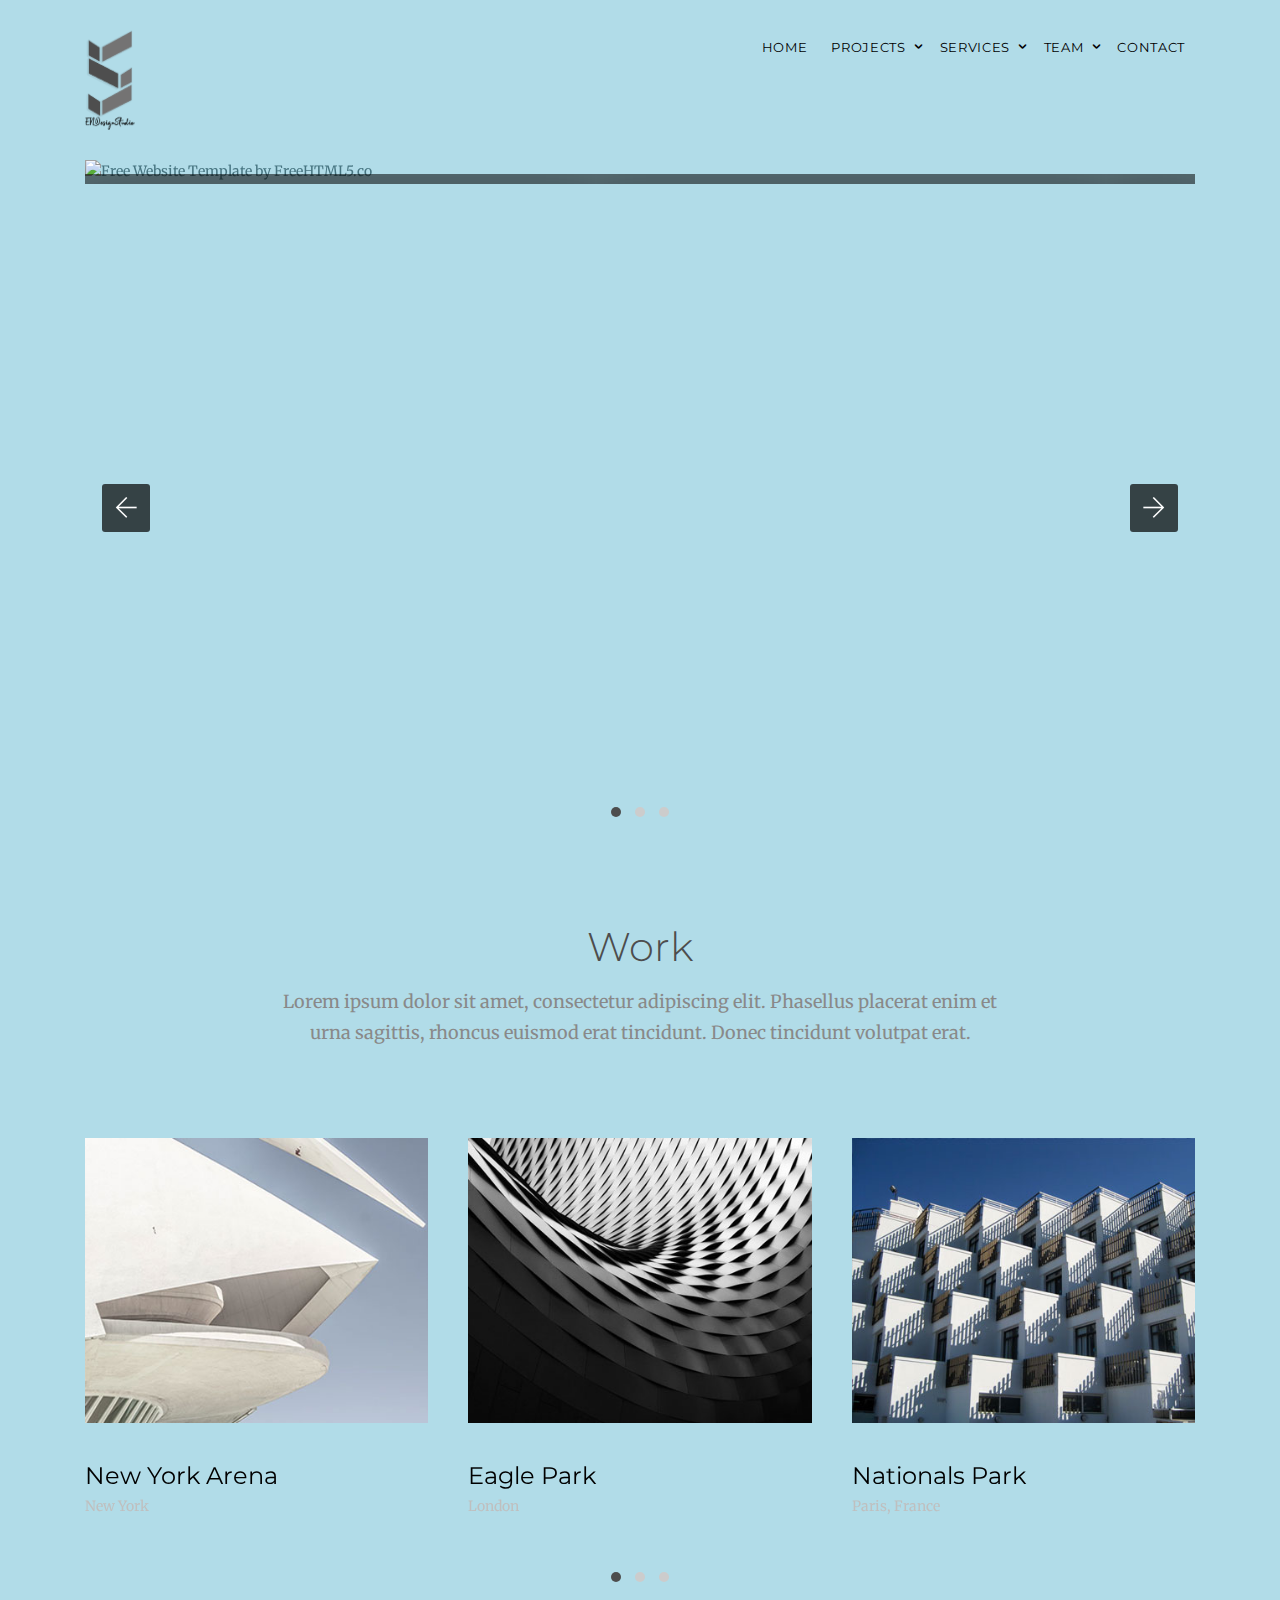
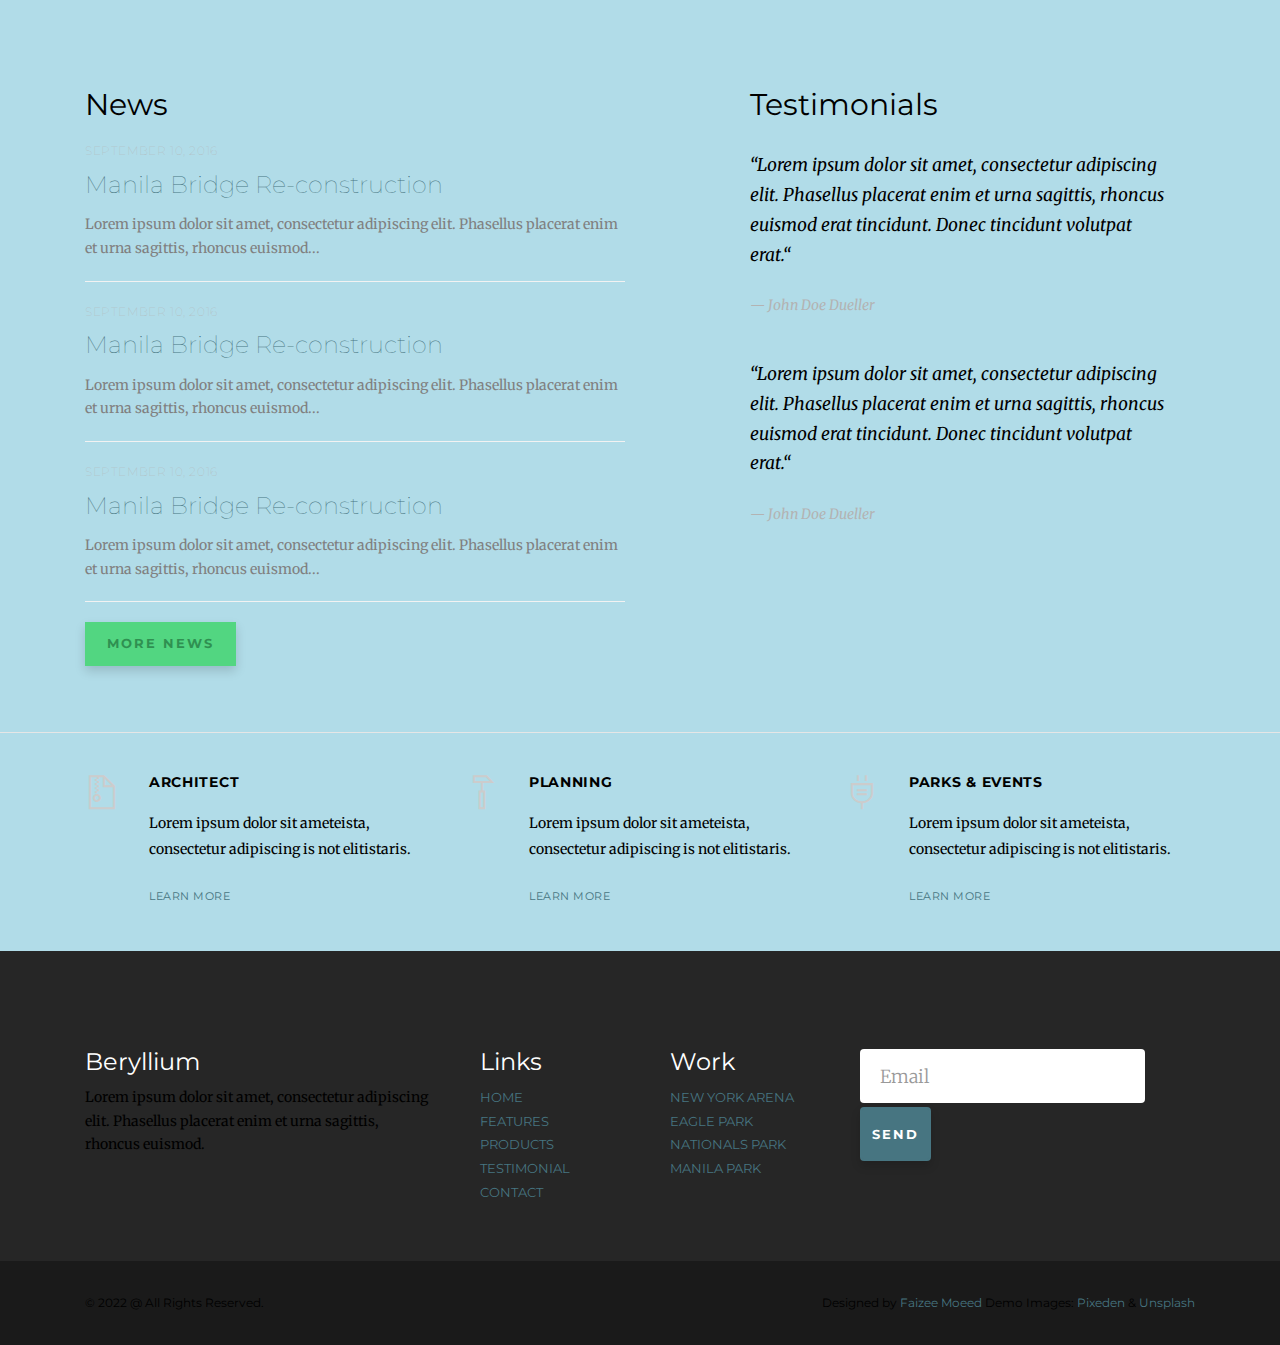
==== index.html @ 20694e5f "Update" ====
<!DOCTYPE HTML>
<!--
	Aesthetic by freehtml5.co
	Twitter: http://twitter.com/fh5co
	URL: http://freehtml5.co
-->
<html>
	<head>
	<meta charset="utf-8">
	<meta http-equiv="X-UA-Compatible" content="IE=edge">
	<title>ENDESIGNSTUDIO || Pvt Ltd</title>
	<meta name="viewport" content="width=device-width, initial-scale=1">
	<meta name="description" content="Free HTML5 Website Template by FreeHTML5.co" />
	<meta name="keywords" content="free website templates, free html5, free template, free bootstrap, free website template, html5, css3, mobile first, responsive" />
	<meta name="author" content="FreeHTML5.co" />

  	<!-- Facebook and Twitter integration -->
	<meta property="og:title" content=""/>
	<meta property="og:image" content=""/>
	<meta property="og:url" content=""/>
	<meta property="og:site_name" content=""/>
	<meta property="og:description" content=""/>
	<meta name="twitter:title" content="" />
	<meta name="twitter:image" content="" />
	<meta name="twitter:url" content="" />
	<meta name="twitter:card" content="" />

	<link href="https://fonts.googleapis.com/css?family=Merriweather:300,400|Montserrat:400,700" rel="stylesheet">
	
	<!-- Animate.css -->
	<link rel="stylesheet" href="css/animate.css">
	<!-- Icomoon Icon Fonts-->
	<link rel="stylesheet" href="css/icomoon.css">
	<!-- Themify Icons-->
	<link rel="stylesheet" href="css/themify-icons.css">
	<!-- Bootstrap  -->
	<link rel="stylesheet" href="css/bootstrap.css">

	<!-- Owl Carousel  -->
	<link rel="stylesheet" href="css/owl.carousel.min.css">
	<link rel="stylesheet" href="css/owl.theme.default.min.css">

	<!-- Theme style  -->
	<link rel="stylesheet" href="css/style.css">

	<!-- Modernizr JS -->
	<script src="js/modernizr-2.6.2.min.js"></script>
	<!-- FOR IE9 below -->
	<!--[if lt IE 9]>
	<script src="js/respond.min.js"></script>
	<![endif]-->

	</head>
	<body>
		
	<div class="gtco-loader"></div>
	
	<div id="page">

		<nav class="gtco-nav" role="navigation">
			<div class="gtco-container">
				
				<div class="row">
					<div class="col-sm-2 col-xs-12">
						<div id="gtco-logo">
					     <a href="index.html">
							<img src="./images/logo.png" width="50px" height="100px"></div>
							
					</div>
					
					
					<div class="col-xs-10 text-right menu-1">
						
						
						
						<ul>
							
							<li class="active"><a href="index.html">HOME</a></li>
							<li class="has-dropdown">
								<a href="services.html">PROJECTS</a>
								<ul class="dropdown">
									<li><a href="#"> RESIDENTIAL</a></li>
									<li><a href="#">COMMERCIAL</a></li>
									<li><a href="#"> INTERIOR DESIGN</a></li>
									<li><a href="#">LANDSCAPE DESIGN</a></li>
									<li><a href="#"> FACADE DESIGN</a></li>
									<li><a href="#">URBAN DESIGN</a></li>
									<li><a href="#">INDUSTRIAL </a></li>
									<li><a href="#">HOSPITAL </a></li>
								</ul>
							</li>
							<li class="has-dropdown">
								<a href="services.html">SERVICES</a>
								<ul class="dropdown">
									<li><a href="#">ABOUT US</a></li>
									<li><a href="#">eCommerce</a></li>
									<li><a href="#">Branding</a></li>
									<li><a href="#">API</a></li>
								</ul>
							</li>
							<li class="has-dropdown">
								<a href="#">TEAM</a>
								<ul class="dropdown">
									<li><a href="#">HTML5</a></li>
									<li><a href="#">CSS3</a></li>
									<li><a href="#">Sass</a></li>
									<li><a href="#">jQuery</a></li>
								</ul>
							</li>
							<li><a href="contact.html">CONTACT</a></li>
						</ul>

					</div>
				</div>
				
			</div>
		</nav>

		<div class="gtco-container">
			<div class="row">
				<div class="col-md-12">
					<div class="owl-carousel owl-carousel-fullwidth">
						<div class="item">
							<a href="#">
								<img src="images/slider_1.jpg" alt="Free Website Template by FreeHTML5.co">
								<div class="slider-copy">
									<h2>Architecture #1</h2>
								</div>
							</a>
						</div>
						<div class="item">
							<a href="#">
								<img src="images/slider_2.jpg" alt="Free Website Template by FreeHTML5.co">
								<div class="slider-copy">
									<h2>Architecture #1</h2>
								</div>
							</a>
						</div>
						<div class="item">
							<a href="#">
								<img src="images/slider_3.jpg" alt="Free Website Template by FreeHTML5.co">
								<div class="slider-copy">
									<h2>Architecture #1</h2>
								</div>
							</a>
						</div>
					</div>
				</div>
			</div>
		</div>

		<div class="gtco-section">
			<div class="gtco-container">
				<div class="row">
					<div class="col-md-8 col-md-offset-2 gtco-heading text-center">
						<h2>Work</h2>
						<p>Lorem ipsum dolor sit amet, consectetur adipiscing elit. Phasellus placerat enim et urna sagittis, rhoncus euismod erat tincidunt. Donec tincidunt volutpat erat.</p>
					</div>
				</div>
				<div class="row">

					<div class="col-md-12">
						<div class="owl-carousel owl-carousel-carousel">
							<div class="item">
								<div class="gtco-item">
									<a href="#"><img src="images/img_1.jpg" alt="" class="img-responsive"></a>
									<h2><a href="#">New York Arena</h2></a>
									<p class="role">New York</p>
								</div>
							</div>
							<div class="item">
								<div class="gtco-item">
									<a href="#"><img src="images/img_2.jpg" alt="" class="img-responsive"></a>
									<h2><a href="#">Eagle Park</h2></a>
									<p class="role">London</p>
								</div>
							</div>
							<div class="item">
								<div class="gtco-item">
									<a href="#"><img src="images/img_3.jpg" alt="" class="img-responsive"></a>
									<h2><a href="#">Nationals Park</h2></a>
									<p class="role">Paris, France</p>
								</div>
							</div>

							<div class="item">
								<div class="gtco-item">
									<a href="#"><img src="images/img_1.jpg" alt="" class="img-responsive"></a>
									<h2><a href="#">New York Arena</h2></a>
									<p class="role">New York</p>
								</div>
							</div>
							<div class="item">
								<div class="gtco-item">
									<a href="#"><img src="images/img_2.jpg" alt="" class="img-responsive"></a>
									<h2><a href="#">Eagle Park</h2></a>
									<p class="role">London</p>
								</div>
							</div>
							<div class="item">
								<div class="gtco-item">
									<a href="#"><img src="images/img_3.jpg" alt="" class="img-responsive"></a>
									<h2><a href="#">Nationals Park</h2></a>
									<p class="role">Paris, France</p>
								</div>
							</div>

							<div class="item">
								<div class="gtco-item">
									<a href="#"><img src="images/img_1.jpg" alt="" class="img-responsive"></a>
									<h2><a href="#">New York Arena</h2></a>
									<p class="role">New York</p>
								</div>
							</div>
							<div class="item">
								<div class="gtco-item">
									<a href="#"><img src="images/img_2.jpg" alt="" class="img-responsive"></a>
									<h2><a href="#">Eagle Park</h2></a>
									<p class="role">London</p>
								</div>
							</div>
							<div class="item">
								<div class="gtco-item">
									<a href="#"><img src="images/img_3.jpg" alt="" class="img-responsive"></a>
									<h2><a href="#">Nationals Park</h2></a>
									<p class="role">Paris, France</p>
								</div>
							</div>
						</div>
					</div>
					
				</div>
			</div>
		</div>
		<!-- END Work -->

		<div class="gtco-section">
			<div class="gtco-container">
				<div class="row">
					<div class="col-md-6 gtco-news">
						<h2>News</h2>	
						<ul>
							<li>
								<a href="#">
									<span class="post-date">September 10, 2016</span>
									<h3>Manila Bridge Re-construction</h3>
									<p>Lorem ipsum dolor sit amet, consectetur adipiscing elit. Phasellus placerat enim et urna sagittis, rhoncus euismod...</p>
								</a>
							</li>

							<li>
								<a href="#">
									<span class="post-date">September 10, 2016</span>
									<h3>Manila Bridge Re-construction</h3>
									<p>Lorem ipsum dolor sit amet, consectetur adipiscing elit. Phasellus placerat enim et urna sagittis, rhoncus euismod...</p>
								</a>
							</li>

							<li>
								<a href="#">
									<span class="post-date">September 10, 2016</span>
									<h3>Manila Bridge Re-construction</h3>
									<p>Lorem ipsum dolor sit amet, consectetur adipiscing elit. Phasellus placerat enim et urna sagittis, rhoncus euismod...</p>
								</a>
							</li>
						</ul>
						<p><a href="#" class="btn btn-sm btn-special">More News</a></p>
					</div>
					<!-- END News -->
					<div class="col-md-5 col-md-push-1 gtco-testimonials">
						<h2>Testimonials</h2>
						<blockquote>
							<p>&ldquo;Lorem ipsum dolor sit amet, consectetur adipiscing elit. Phasellus placerat enim et urna sagittis, rhoncus euismod erat tincidunt. Donec tincidunt volutpat erat.&ldquo;</p>
							<p class="author"><cite>&mdash; John Doe Dueller</cite></p>
						</blockquote>
						<blockquote>
							<p>&ldquo;Lorem ipsum dolor sit amet, consectetur adipiscing elit. Phasellus placerat enim et urna sagittis, rhoncus euismod erat tincidunt. Donec tincidunt volutpat erat.&ldquo;</p>
							<p class="author"><cite>&mdash; John Doe Dueller</cite></p>
						</blockquote>
					</div>
				</div>
			</div>
		</div>
		<!-- END  -->

		<div class="gtco-section gto-features">
			<div class="gtco-container">
				<div class="row">
					<div class="col-md-4">
						<div class="feature-left">
							<i class="ti-zip icon"></i>
							<div class="copy">
								<h3>Architect</h3>
								<p>Lorem ipsum dolor sit ameteista, consectetur adipiscing is not elitistaris.</p>
								<p><a href="#" class="gtco-more">Learn more</a></p>
							</div>
						</div>
					</div>
					<div class="col-md-4">
						<div class="feature-left">
							<i class="ti-hummer icon"></i>
							<div class="copy">
								<h3>Planning</h3>
								<p>Lorem ipsum dolor sit ameteista, consectetur adipiscing is not elitistaris.</p>
								<p><a href="#" class="gtco-more">Learn more</a></p>
							</div>
						</div>
					</div>
					<div class="col-md-4">
						<div class="feature-left">
							<i class="ti-plug icon"></i>
							<div class="copy">
								<h3>Parks &amp; Events</h3>
								<p>Lorem ipsum dolor sit ameteista, consectetur adipiscing is not elitistaris.</p>
								<p><a href="#" class="gtco-more">Learn more</a></p>
							</div>
						</div>
					</div>
				</div>
			</div>
		</div>

		<footer id="gtco-footer" class="gtco-section" role="contentinfo">
			<div class="gtco-container">
				<div class="row row-pb-md">
					<div class="col-md-4 gtco-widget gtco-footer-paragraph">
						<h3>Beryllium</h3>
						<p>Lorem ipsum dolor sit amet, consectetur adipiscing elit. Phasellus placerat enim et urna sagittis, rhoncus euismod.</p>
					</div>
					<div class="col-md-4">
						<div class="row">
							<div class="col-md-6 gtco-footer-link">
								<h3>Links</h3>
								<ul class="gtco-list-link">
									<li><a href="#">Home</a></li>
									<li><a href="#">Features</a></li>
									<li><a href="#">Products</a></li>
									<li><a href="#">Testimonial</a></li>
									<li><a href="#">Contact</a></li>
								</ul>
							</div>
							<div class="col-md-6 gtco-footer-link">
								<h3>Work</h3>
								<ul class="gtco-list-link">
									<li><a href="#">New York Arena</a></li>
									<li><a href="#">Eagle Park</a></li>
									<li><a href="#">Nationals Park</a></li>
									<li><a href="#">Manila Park</a></li>
								</ul>
							</div>
						</div>
					</div>
					<div class="col-md-4 gtco-footer-subscribe">
						<form class="form-inline">
						  <div class="form-group">
						    <label class="sr-only" for="exampleInputEmail3">Email address</label>
						    <input type="email" class="form-control" id="" placeholder="Email">
						  </div>
						  <button type="submit" class="btn btn-primary">Send</button>
						</form>
					</div>
				</div>
			</div>
			<div class="gtco-copyright">
				<div class="gtco-container">
					<div class="row">
						<div class="col-md-6 text-left">
							<p><small>&copy; 2022 @ All Rights Reserved. </small></p>
						</div>
						<div class="col-md-6 text-right">
							<p><small>Designed by <a href="http://freehtml5.co/" target="_blank">Faizee Moeed</a> Demo Images: <a href="http://pixeden.com/" target="_blank">Pixeden</a> &amp; <a href="http://unsplash.com" target="_blank">Unsplash</a></small> </p>
						</div>
					</div>
				</div>
			</div>
		</footer>
		<!-- END footer -->

	</div>

	<div class="gototop js-top">
		<a href="#" class="js-gotop"><i class="icon-arrow-up"></i></a>
	</div>
	
	<!-- jQuery -->
	<script src="js/jquery.min.js"></script>
	<!-- jQuery Easing -->
	<script src="js/jquery.easing.1.3.js"></script>
	<!-- Bootstrap -->
	<script src="js/bootstrap.min.js"></script>
	<!-- Waypoints -->
	<script src="js/jquery.waypoints.min.js"></script>
	<!-- Carousel -->
	<script src="js/owl.carousel.min.js"></script>

	<!-- Main -->
	<script src="js/main.js"></script>

	</body>
</html>
---- css/icomoon.css ----
@font-face {
  font-family: 'icomoon';
  src:  url('../fonts/icomoon/icomoon.eot?6iuir');
  src:  url('../fonts/icomoon/icomoon.eot?6iuir#iefix') format('embedded-opentype'),
    url('../fonts/icomoon/icomoon.ttf?6iuir') format('truetype'),
    url('../fonts/icomoon/icomoon.woff?6iuir') format('woff'),
    url('../fonts/icomoon/icomoon.svg?6iuir#icomoon') format('svg');
  font-weight: normal;
  font-style: normal;
}

[class^="icon-"], [class*=" icon-"] {
  /* use !important to prevent issues with browser extensions that change fonts */
  font-family: 'icomoon' !important;
  speak: none;
  font-style: normal;
  font-weight: normal;
  font-variant: normal;
  text-transform: none;
  line-height: 1;

  /* Better Font Rendering =========== */
  -webkit-font-smoothing: antialiased;
  -moz-osx-font-smoothing: grayscale;
}

.icon-eye:before {
  content: "\e000";
}
.icon-paper-clip:before {
  content: "\e001";
}
.icon-mail:before {
  content: "\e002";
}
.icon-toggle:before {
  content: "\e003";
}
.icon-layout:before {
  content: "\e004";
}
.icon-link:before {
  content: "\e005";
}
.icon-bell:before {
  content: "\e006";
}
.icon-lock:before {
  content: "\e007";
}
.icon-unlock:before {
  content: "\e008";
}
.icon-ribbon:before {
  content: "\e009";
}
.icon-image:before {
  content: "\e010";
}
.icon-signal:before {
  content: "\e011";
}
.icon-target:before {
  content: "\e012";
}
.icon-clipboard:before {
  content: "\e013";
}
.icon-clock:before {
  content: "\e014";
}
.icon-watch:before {
  content: "\e015";
}
.icon-air-play:before {
  content: "\e016";
}
.icon-camera:before {
  content: "\e017";
}
.icon-video:before {
  content: "\e018";
}
.icon-disc:before {
  content: "\e019";
}
.icon-printer:before {
  content: "\e020";
}
.icon-monitor:before {
  content: "\e021";
}
.icon-server:before {
  content: "\e022";
}
.icon-cog:before {
  content: "\e023";
}
.icon-heart:before {
  content: "\e024";
}
.icon-paragraph:before {
  content: "\e025";
}
.icon-align-justify:before {
  content: "\e026";
}
.icon-align-left:before {
  content: "\e027";
}
.icon-align-center:before {
  content: "\e028";
}
.icon-align-right:before {
  content: "\e029";
}
.icon-book:before {
  content: "\e030";
}
.icon-layers:before {
  content: "\e031";
}
.icon-stack:before {
  content: "\e032";
}
.icon-stack-2:before {
  content: "\e033";
}
.icon-paper:before {
  content: "\e034";
}
.icon-paper-stack:before {
  content: "\e035";
}
.icon-search:before {
  content: "\e036";
}
.icon-zoom-in:before {
  content: "\e037";
}
.icon-zoom-out:before {
  content: "\e038";
}
.icon-reply:before {
  content: "\e039";
}
.icon-circle-plus:before {
  content: "\e040";
}
.icon-circle-minus:before {
  content: "\e041";
}
.icon-circle-check:before {
  content: "\e042";
}
.icon-circle-cross:before {
  content: "\e043";
}
.icon-square-plus:before {
  content: "\e044";
}
.icon-square-minus:before {
  content: "\e045";
}
.icon-square-check:before {
  content: "\e046";
}
.icon-square-cross:before {
  content: "\e047";
}
.icon-microphone:before {
  content: "\e048";
}
.icon-record:before {
  content: "\e049";
}
.icon-skip-back:before {
  content: "\e050";
}
.icon-rewind:before {
  content: "\e051";
}
.icon-play:before {
  content: "\e052";
}
.icon-pause:before {
  content: "\e053";
}
.icon-stop:before {
  content: "\e054";
}
.icon-fast-forward:before {
  content: "\e055";
}
.icon-skip-forward:before {
  content: "\e056";
}
.icon-shuffle:before {
  content: "\e057";
}
.icon-repeat:before {
  content: "\e058";
}
.icon-folder:before {
  content: "\e059";
}
.icon-umbrella:before {
  content: "\e060";
}
.icon-moon:before {
  content: "\e061";
}
.icon-thermometer:before {
  content: "\e062";
}
.icon-drop:before {
  content: "\e063";
}
.icon-sun:before {
  content: "\e064";
}
.icon-cloud:before {
  content: "\e065";
}
.icon-cloud-upload:before {
  content: "\e066";
}
.icon-cloud-download:before {
  content: "\e067";
}
.icon-upload:before {
  content: "\e068";
}
.icon-download:before {
  content: "\e069";
}
.icon-location:before {
  content: "\e070";
}
.icon-location-2:before {
  content: "\e071";
}
.icon-map:before {
  content: "\e072";
}
.icon-battery:before {
  content: "\e073";
}
.icon-head:before {
  content: "\e074";
}
.icon-briefcase:before {
  content: "\e075";
}
.icon-speech-bubble:before {
  content: "\e076";
}
.icon-anchor:before {
  content: "\e077";
}
.icon-globe:before {
  content: "\e078";
}
.icon-box:before {
  content: "\e079";
}
.icon-reload:before {
  content: "\e080";
}
.icon-share:before {
  content: "\e081";
}
.icon-marquee:before {
  content: "\e082";
}
.icon-marquee-plus:before {
  content: "\e083";
}
.icon-marquee-minus:before {
  content: "\e084";
}
.icon-tag:before {
  content: "\e085";
}
.icon-power:before {
  content: "\e086";
}
.icon-command:before {
  content: "\e087";
}
.icon-alt:before {
  content: "\e088";
}
.icon-esc:before {
  content: "\e089";
}
.icon-bar-graph:before {
  content: "\e090";
}
.icon-bar-graph-2:before {
  content: "\e091";
}
.icon-pie-graph:before {
  content: "\e092";
}
.icon-star:before {
  content: "\e093";
}
.icon-arrow-left:before {
  content: "\e094";
}
.icon-arrow-right:before {
  content: "\e095";
}
.icon-arrow-up:before {
  content: "\e096";
}
.icon-arrow-down:before {
  content: "\e097";
}
.icon-volume:before {
  content: "\e098";
}
.icon-mute:before {
  content: "\e099";
}
.icon-content-right:before {
  content: "\e100";
}
.icon-content-left:before {
  content: "\e101";
}
.icon-grid:before {
  content: "\e102";
}
.icon-grid-2:before {
  content: "\e103";
}
.icon-columns:before {
  content: "\e104";
}
.icon-loader:before {
  content: "\e105";
}
.icon-bag:before {
  content: "\e106";
}
.icon-ban:before {
  content: "\e107";
}
.icon-flag:before {
  content: "\e108";
}
.icon-trash:before {
  content: "\e109";
}
.icon-expand:before {
  content: "\e110";
}
.icon-contract:before {
  content: "\e111";
}
.icon-maximize:before {
  content: "\e112";
}
.icon-minimize:before {
  content: "\e113";
}
.icon-plus:before {
  content: "\e114";
}
.icon-minus:before {
  content: "\e115";
}
.icon-check:before {
  content: "\e116";
}
.icon-cross:before {
  content: "\e117";
}
.icon-move:before {
  content: "\e118";
}
.icon-delete:before {
  content: "\e119";
}
.icon-menu:before {
  content: "\e120";
}
.icon-archive:before {
  content: "\e121";
}
.icon-inbox:before {
  content: "\e122";
}
.icon-outbox:before {
  content: "\e123";
}
.icon-file:before {
  content: "\e124";
}
.icon-file-add:before {
  content: "\e125";
}
.icon-file-subtract:before {
  content: "\e126";
}
.icon-help:before {
  content: "\e127";
}
.icon-open:before {
  content: "\e128";
}
.icon-ellipsis:before {
  content: "\e129";
}
.icon-add-to-list:before {
  content: "\e900";
}
.icon-classic-computer:before {
  content: "\e901";
}
.icon-controller-fast-backward:before {
  content: "\e902";
}
.icon-creative-commons-attribution:before {
  content: "\e903";
}
.icon-creative-commons-noderivs:before {
  content: "\e904";
}
.icon-creative-commons-noncommercial-eu:before {
  content: "\e905";
}
.icon-creative-commons-noncommercial-us:before {
  content: "\e906";
}
.icon-creative-commons-public-domain:before {
  content: "\e907";
}
.icon-creative-commons-remix:before {
  content: "\e908";
}
.icon-creative-commons-share:before {
  content: "\e909";
}
.icon-creative-commons-sharealike:before {
  content: "\e90a";
}
.icon-creative-commons:before {
  content: "\e90b";
}
.icon-document-landscape:before {
  content: "\e90c";
}
.icon-remove-user:before {
  content: "\e90d";
}
.icon-warning:before {
  content: "\e90e";
}
.icon-arrow-bold-down:before {
  content: "\e90f";
}
.icon-arrow-bold-left:before {
  content: "\e910";
}
.icon-arrow-bold-right:before {
  content: "\e911";
}
.icon-arrow-bold-up:before {
  content: "\e912";
}
.icon-arrow-down2:before {
  content: "\e913";
}
.icon-arrow-left2:before {
  content: "\e914";
}
.icon-arrow-long-down:before {
  content: "\e915";
}
.icon-arrow-long-left:before {
  content: "\e916";
}
.icon-arrow-long-right:before {
  content: "\e917";
}
.icon-arrow-long-up:before {
  content: "\e918";
}
.icon-arrow-right2:before {
  content: "\e919";
}
.icon-arrow-up2:before {
  content: "\e91a";
}
.icon-arrow-with-circle-down:before {
  content: "\e91b";
}
.icon-arrow-with-circle-left:before {
  content: "\e91c";
}
.icon-arrow-with-circle-right:before {
  content: "\e91d";
}
.icon-arrow-with-circle-up:before {
  content: "\e91e";
}
.icon-bookmark:before {
  content: "\e91f";
}
.icon-bookmarks:before {
  content: "\e920";
}
.icon-chevron-down:before {
  content: "\e921";
}
.icon-chevron-left:before {
  content: "\e922";
}
.icon-chevron-right:before {
  content: "\e923";
}
.icon-chevron-small-down:before {
  content: "\e924";
}
.icon-chevron-small-left:before {
  content: "\e925";
}
.icon-chevron-small-right:before {
  content: "\e926";
}
.icon-chevron-small-up:before {
  content: "\e927";
}
.icon-chevron-thin-down:before {
  content: "\e928";
}
.icon-chevron-thin-left:before {
  content: "\e929";
}
.icon-chevron-thin-right:before {
  content: "\e92a";
}
.icon-chevron-thin-up:before {
  content: "\e92b";
}
.icon-chevron-up:before {
  content: "\e92c";
}
.icon-chevron-with-circle-down:before {
  content: "\e92d";
}
.icon-chevron-with-circle-left:before {
  content: "\e92e";
}
.icon-chevron-with-circle-right:before {
  content: "\e92f";
}
.icon-chevron-with-circle-up:before {
  content: "\e930";
}
.icon-cloud2:before {
  content: "\e931";
}
.icon-controller-fast-forward:before {
  content: "\e932";
}
.icon-controller-jump-to-start:before {
  content: "\e933";
}
.icon-controller-next:before {
  content: "\e934";
}
.icon-controller-paus:before {
  content: "\e935";
}
.icon-controller-play:before {
  content: "\e936";
}
.icon-controller-record:before {
  content: "\e937";
}
.icon-controller-stop:before {
  content: "\e938";
}
.icon-controller-volume:before {
  content: "\e939";
}
.icon-dot-single:before {
  content: "\e93a";
}
.icon-dots-three-horizontal:before {
  content: "\e93b";
}
.icon-dots-three-vertical:before {
  content: "\e93c";
}
.icon-dots-two-horizontal:before {
  content: "\e93d";
}
.icon-dots-two-vertical:before {
  content: "\e93e";
}
.icon-download2:before {
  content: "\e93f";
}
.icon-emoji-flirt:before {
  content: "\e940";
}
.icon-flow-branch:before {
  content: "\e941";
}
.icon-flow-cascade:before {
  content: "\e942";
}
.icon-flow-line:before {
  content: "\e943";
}
.icon-flow-parallel:before {
  content: "\e944";
}
.icon-flow-tree:before {
  content: "\e945";
}
.icon-install:before {
  content: "\e946";
}
.icon-layers2:before {
  content: "\e947";
}
.icon-open-book:before {
  content: "\e948";
}
.icon-resize-100:before {
  content: "\e949";
}
.icon-resize-full-screen:before {
  content: "\e94a";
}
.icon-save:before {
  content: "\e94b";
}
.icon-select-arrows:before {
  content: "\e94c";
}
.icon-sound-mute:before {
  content: "\e94d";
}
.icon-sound:before {
  content: "\e94e";
}
.icon-trash2:before {
  content: "\e94f";
}
.icon-triangle-down:before {
  content: "\e950";
}
.icon-triangle-left:before {
  content: "\e951";
}
.icon-triangle-right:before {
  content: "\e952";
}
.icon-triangle-up:before {
  content: "\e953";
}
.icon-uninstall:before {
  content: "\e954";
}
.icon-upload-to-cloud:before {
  content: "\e955";
}
.icon-upload2:before {
  content: "\e956";
}
.icon-add-user:before {
  content: "\e957";
}
.icon-address:before {
  content: "\e958";
}
.icon-adjust:before {
  content: "\e959";
}
.icon-air:before {
  content: "\e95a";
}
.icon-aircraft-landing:before {
  content: "\e95b";
}
.icon-aircraft-take-off:before {
  content: "\e95c";
}
.icon-aircraft:before {
  content: "\e95d";
}
.icon-align-bottom:before {
  content: "\e95e";
}
.icon-align-horizontal-middle:before {
  content: "\e95f";
}
.icon-align-left2:before {
  content: "\e960";
}
.icon-align-right2:before {
  content: "\e961";
}
.icon-align-top:before {
  content: "\e962";
}
.icon-align-vertical-middle:before {
  content: "\e963";
}
.icon-archive2:before {
  content: "\e964";
}
.icon-area-graph:before {
  content: "\e965";
}
.icon-attachment:before {
  content: "\e966";
}
.icon-awareness-ribbon:before {
  content: "\e967";
}
.icon-back-in-time:before {
  content: "\e968";
}
.icon-back:before {
  content: "\e969";
}
.icon-bar-graph2:before {
  content: "\e96a";
}
.icon-battery2:before {
  content: "\e96b";
}
.icon-beamed-note:before {
  content: "\e96c";
}
.icon-bell2:before {
  content: "\e96d";
}
.icon-blackboard:before {
  content: "\e96e";
}
.icon-block:before {
  content: "\e96f";
}
.icon-book2:before {
  content: "\e970";
}
.icon-bowl:before {
  content: "\e971";
}
.icon-box2:before {
  content: "\e972";
}
.icon-briefcase2:before {
  content: "\e973";
}
.icon-browser:before {
  content: "\e974";
}
.icon-brush:before {
  content: "\e975";
}
.icon-bucket:before {
  content: "\e976";
}
.icon-cake:before {
  content: "\e977";
}
.icon-calculator:before {
  content: "\e978";
}
.icon-calendar:before {
  content: "\e979";
}
.icon-camera2:before {
  content: "\e97a";
}
.icon-ccw:before {
  content: "\e97b";
}
.icon-chat:before {
  content: "\e97c";
}
.icon-check2:before {
  content: "\e97d";
}
.icon-circle-with-cross:before {
  content: "\e97e";
}
.icon-circle-with-minus:before {
  content: "\e97f";
}
.icon-circle-with-plus:before {
  content: "\e980";
}
.icon-circle:before {
  content: "\e981";
}
.icon-circular-graph:before {
  content: "\e982";
}
.icon-clapperboard:before {
  content: "\e983";
}
.icon-clipboard2:before {
  content: "\e984";
}
.icon-clock2:before {
  content: "\e985";
}
.icon-code:before {
  content: "\e986";
}
.icon-cog2:before {
  content: "\e987";
}
.icon-colours:before {
  content: "\e988";
}
.icon-compass:before {
  content: "\e989";
}
.icon-copy:before {
  content: "\e98a";
}
.icon-credit-card:before {
  content: "\e98b";
}
.icon-credit:before {
  content: "\e98c";
}
.icon-cross2:before {
  content: "\e98d";
}
.icon-cup:before {
  content: "\e98e";
}
.icon-cw:before {
  content: "\e98f";
}
.icon-cycle:before {
  content: "\e990";
}
.icon-database:before {
  content: "\e991";
}
.icon-dial-pad:before {
  content: "\e992";
}
.icon-direction:before {
  content: "\e993";
}
.icon-document:before {
  content: "\e994";
}
.icon-documents:before {
  content: "\e995";
}
.icon-drink:before {
  content: "\e996";
}
.icon-drive:before {
  content: "\e997";
}
.icon-drop2:before {
  content: "\e998";
}
.icon-edit:before {
  content: "\e999";
}
.icon-email:before {
  content: "\e99a";
}
.icon-emoji-happy:before {
  content: "\e99b";
}
.icon-emoji-neutral:before {
  content: "\e99c";
}
.icon-emoji-sad:before {
  content: "\e99d";
}
.icon-erase:before {
  content: "\e99e";
}
.icon-eraser:before {
  content: "\e99f";
}
.icon-export:before {
  content: "\e9a0";
}
.icon-eye2:before {
  content: "\e9a1";
}
.icon-feather:before {
  content: "\e9a2";
}
.icon-flag2:before {
  content: "\e9a3";
}
.icon-flash:before {
  content: "\e9a4";
}
.icon-flashlight:before {
  content: "\e9a5";
}
.icon-flat-brush:before {
  content: "\e9a6";
}
.icon-folder-images:before {
  content: "\e9a7";
}
.icon-folder-music:before {
  content: "\e9a8";
}
.icon-folder-video:before {
  content: "\e9a9";
}
.icon-folder2:before {
  content: "\e9aa";
}
.icon-forward:before {
  content: "\e9ab";
}
.icon-funnel:before {
  content: "\e9ac";
}
.icon-game-controller:before {
  content: "\e9ad";
}
.icon-gauge:before {
  content: "\e9ae";
}
.icon-globe2:before {
  content: "\e9af";
}
.icon-graduation-cap:before {
  content: "\e9b0";
}
.icon-grid2:before {
  content: "\e9b1";
}
.icon-hair-cross:before {
  content: "\e9b2";
}
.icon-hand:before {
  content: "\e9b3";
}
.icon-heart-outlined:before {
  content: "\e9b4";
}
.icon-heart2:before {
  content: "\e9b5";
}
.icon-help-with-circle:before {
  content: "\e9b6";
}
.icon-help2:before {
  content: "\e9b7";
}
.icon-home:before {
  content: "\e9b8";
}
.icon-hour-glass:before {
  content: "\e9b9";
}
.icon-image-inverted:before {
  content: "\e9ba";
}
.icon-image2:before {
  content: "\e9bb";
}
.icon-images:before {
  content: "\e9bc";
}
.icon-inbox2:before {
  content: "\e9bd";
}
.icon-infinity:before {
  content: "\e9be";
}
.icon-info-with-circle:before {
  content: "\e9bf";
}
.icon-info:before {
  content: "\e9c0";
}
.icon-key:before {
  content: "\e9c1";
}
.icon-keyboard:before {
  content: "\e9c2";
}
.icon-lab-flask:before {
  content: "\e9c3";
}
.icon-landline:before {
  content: "\e9c4";
}
.icon-language:before {
  content: "\e9c5";
}
.icon-laptop:before {
  content: "\e9c6";
}
.icon-leaf:before {
  content: "\e9c7";
}
.icon-level-down:before {
  content: "\e9c8";
}
.icon-level-up:before {
  content: "\e9c9";
}
.icon-lifebuoy:before {
  content: "\e9ca";
}
.icon-light-bulb:before {
  content: "\e9cb";
}
.icon-light-down:before {
  content: "\e9cc";
}
.icon-light-up:before {
  content: "\e9cd";
}
.icon-line-graph:before {
  content: "\e9ce";
}
.icon-link2:before {
  content: "\e9cf";
}
.icon-list:before {
  content: "\e9d0";
}
.icon-location-pin:before {
  content: "\e9d1";
}
.icon-location2:before {
  content: "\e9d2";
}
.icon-lock-open:before {
  content: "\e9d3";
}
.icon-lock2:before {
  content: "\e9d4";
}
.icon-log-out:before {
  content: "\e9d5";
}
.icon-login:before {
  content: "\e9d6";
}
.icon-loop:before {
  content: "\e9d7";
}
.icon-magnet:before {
  content: "\e9d8";
}
.icon-magnifying-glass:before {
  content: "\e9d9";
}
.icon-mail2:before {
  content: "\e9da";
}
.icon-man:before {
  content: "\e9db";
}
.icon-map2:before {
  content: "\e9dc";
}
.icon-mask:before {
  content: "\e9dd";
}
.icon-medal:before {
  content: "\e9de";
}
.icon-megaphone:before {
  content: "\e9df";
}
.icon-menu2:before {
  content: "\e9e0";
}
.icon-message:before {
  content: "\e9e1";
}
.icon-mic:before {
  content: "\e9e2";
}
.icon-minus2:before {
  content: "\e9e3";
}
.icon-mobile:before {
  content: "\e9e4";
}
.icon-modern-mic:before {
  content: "\e9e5";
}
.icon-moon2:before {
  content: "\e9e6";
}
.icon-mouse:before {
  content: "\e9e7";
}
.icon-music:before {
  content: "\e9e8";
}
.icon-network:before {
  content: "\e9e9";
}
.icon-new-message:before {
  content: "\e9ea";
}
.icon-new:before {
  content: "\e9eb";
}
.icon-news:before {
  content: "\e9ec";
}
.icon-note:before {
  content: "\e9ed";
}
.icon-notification:before {
  content: "\e9ee";
}
.icon-old-mobile:before {
  content: "\e9ef";
}
.icon-old-phone:before {
  content: "\e9f0";
}
.icon-palette:before {
  content: "\e9f1";
}
.icon-paper-plane:before {
  content: "\e9f2";
}
.icon-pencil:before {
  content: "\e9f3";
}
.icon-phone:before {
  content: "\e9f4";
}
.icon-pie-chart:before {
  content: "\e9f5";
}
.icon-pin:before {
  content: "\e9f6";
}
.icon-plus2:before {
  content: "\e9f7";
}
.icon-popup:before {
  content: "\e9f8";
}
.icon-power-plug:before {
  content: "\e9f9";
}
.icon-price-ribbon:before {
  content: "\e9fa";
}
.icon-price-tag:before {
  content: "\e9fb";
}
.icon-print:before {
  content: "\e9fc";
}
.icon-progress-empty:before {
  content: "\e9fd";
}
.icon-progress-full:before {
  content: "\e9fe";
}
.icon-progress-one:before {
  content: "\e9ff";
}
.icon-progress-two:before {
  content: "\ea00";
}
.icon-publish:before {
  content: "\ea01";
}
.icon-quote:before {
  content: "\ea02";
}
.icon-radio:before {
  content: "\ea03";
}
.icon-reply-all:before {
  content: "\ea04";
}
.icon-reply2:before {
  content: "\ea05";
}
.icon-retweet:before {
  content: "\ea06";
}
.icon-rocket:before {
  content: "\ea07";
}
.icon-round-brush:before {
  content: "\ea08";
}
.icon-rss:before {
  content: "\ea09";
}
.icon-ruler:before {
  content: "\ea0a";
}
.icon-scissors:before {
  content: "\ea0b";
}
.icon-share-alternitive:before {
  content: "\ea0c";
}
.icon-share2:before {
  content: "\ea0d";
}
.icon-shareable:before {
  content: "\ea0e";
}
.icon-shield:before {
  content: "\ea0f";
}
.icon-shop:before {
  content: "\ea10";
}
.icon-shopping-bag:before {
  content: "\ea11";
}
.icon-shopping-basket:before {
  content: "\ea12";
}
.icon-shopping-cart:before {
  content: "\ea13";
}
.icon-shuffle2:before {
  content: "\ea14";
}
.icon-signal2:before {
  content: "\ea15";
}
.icon-sound-mix:before {
  content: "\ea16";
}
.icon-sports-club:before {
  content: "\ea17";
}
.icon-spreadsheet:before {
  content: "\ea18";
}
.icon-squared-cross:before {
  content: "\ea19";
}
.icon-squared-minus:before {
  content: "\ea1a";
}
.icon-squared-plus:before {
  content: "\ea1b";
}
.icon-star-outlined:before {
  content: "\ea1c";
}
.icon-star2:before {
  content: "\ea1d";
}
.icon-stopwatch:before {
  content: "\ea1e";
}
.icon-suitcase:before {
  content: "\ea1f";
}
.icon-swap:before {
  content: "\ea20";
}
.icon-sweden:before {
  content: "\ea21";
}
.icon-switch:before {
  content: "\ea22";
}
.icon-tablet:before {
  content: "\ea23";
}
.icon-tag2:before {
  content: "\ea24";
}
.icon-text-document-inverted:before {
  content: "\ea25";
}
.icon-text-document:before {
  content: "\ea26";
}
.icon-text:before {
  content: "\ea27";
}
.icon-thermometer2:before {
  content: "\ea28";
}
.icon-thumbs-down:before {
  content: "\ea29";
}
.icon-thumbs-up:before {
  content: "\ea2a";
}
.icon-thunder-cloud:before {
  content: "\ea2b";
}
.icon-ticket:before {
  content: "\ea2c";
}
.icon-time-slot:before {
  content: "\ea2d";
}
.icon-tools:before {
  content: "\ea2e";
}
.icon-traffic-cone:before {
  content: "\ea2f";
}
.icon-tree:before {
  content: "\ea30";
}
.icon-trophy:before {
  content: "\ea31";
}
.icon-tv:before {
  content: "\ea32";
}
.icon-typing:before {
  content: "\ea33";
}
.icon-unread:before {
  content: "\ea34";
}
.icon-untag:before {
  content: "\ea35";
}
.icon-user:before {
  content: "\ea36";
}
.icon-users:before {
  content: "\ea37";
}
.icon-v-card:before {
  content: "\ea38";
}
.icon-video2:before {
  content: "\ea39";
}
.icon-vinyl:before {
  content: "\ea3a";
}
.icon-voicemail:before {
  content: "\ea3b";
}
.icon-wallet:before {
  content: "\ea3c";
}
.icon-water:before {
  content: "\ea3d";
}
.icon-px-with-circle:before {
  content: "\ea3e";
}
.icon-px:before {
  content: "\ea3f";
}
.icon-basecamp:before {
  content: "\ea40";
}
.icon-behance:before {
  content: "\ea41";
}
.icon-creative-cloud:before {
  content: "\ea42";
}
.icon-dropbox:before {
  content: "\ea43";
}
.icon-evernote:before {
  content: "\ea44";
}
.icon-flattr:before {
  content: "\ea45";
}
.icon-foursquare:before {
  content: "\ea46";
}
.icon-google-drive:before {
  content: "\ea47";
}
.icon-google-hangouts:before {
  content: "\ea48";
}
.icon-grooveshark:before {
  content: "\ea49";
}
.icon-icloud:before {
  content: "\ea4a";
}
.icon-mixi:before {
  content: "\ea4b";
}
.icon-onedrive:before {
  content: "\ea4c";
}
.icon-paypal:before {
  content: "\ea4d";
}
.icon-picasa:before {
  content: "\ea4e";
}
.icon-qq:before {
  content: "\ea4f";
}
.icon-rdio-with-circle:before {
  content: "\ea50";
}
.icon-renren:before {
  content: "\ea51";
}
.icon-scribd:before {
  content: "\ea52";
}
.icon-sina-weibo:before {
  content: "\ea53";
}
.icon-skype-with-circle:before {
  content: "\ea54";
}
.icon-skype:before {
  content: "\ea55";
}
.icon-slideshare:before {
  content: "\ea56";
}
.icon-smashing:before {
  content: "\ea57";
}
.icon-soundcloud:before {
  content: "\ea58";
}
.icon-spotify-with-circle:before {
  content: "\ea59";
}
.icon-spotify:before {
  content: "\ea5a";
}
.icon-swarm:before {
  content: "\ea5b";
}
.icon-vine-with-circle:before {
  content: "\ea5c";
}
.icon-vine:before {
  content: "\ea5d";
}
.icon-vk-alternitive:before {
  content: "\ea5e";
}
.icon-vk-with-circle:before {
  content: "\ea5f";
}
.icon-vk:before {
  content: "\ea60";
}
.icon-xing-with-circle:before {
  content: "\ea61";
}
.icon-xing:before {
  content: "\ea62";
}
.icon-yelp:before {
  content: "\ea63";
}
.icon-dribbble-with-circle:before {
  content: "\ea64";
}
.icon-dribbble:before {
  content: "\ea65";
}
.icon-facebook-with-circle:before {
  content: "\ea66";
}
.icon-facebook:before {
  content: "\ea67";
}
.icon-flickr-with-circle:before {
  content: "\ea68";
}
.icon-flickr:before {
  content: "\ea69";
}
.icon-github-with-circle:before {
  content: "\ea6a";
}
.icon-github:before {
  content: "\ea6b";
}
.icon-google-with-circle:before {
  content: "\ea6c";
}
.icon-google:before {
  content: "\ea6d";
}
.icon-instagram-with-circle:before {
  content: "\ea6e";
}
.icon-instagram:before {
  content: "\ea6f";
}
.icon-lastfm-with-circle:before {
  content: "\ea70";
}
.icon-lastfm:before {
  content: "\ea71";
}
.icon-linkedin-with-circle:before {
  content: "\ea72";
}
.icon-linkedin:before {
  content: "\ea73";
}
.icon-pinterest-with-circle:before {
  content: "\ea74";
}
.icon-pinterest:before {
  content: "\ea75";
}
.icon-rdio:before {
  content: "\ea76";
}
.icon-stumbleupon-with-circle:before {
  content: "\ea77";
}
.icon-stumbleupon:before {
  content: "\ea78";
}
.icon-tumblr-with-circle:before {
  content: "\ea79";
}
.icon-tumblr:before {
  content: "\ea7a";
}
.icon-twitter-with-circle:before {
  content: "\ea7b";
}
.icon-twitter:before {
  content: "\ea7c";
}
.icon-vimeo-with-circle:before {
  content: "\ea7d";
}
.icon-vimeo:before {
  content: "\ea7e";
}
.icon-youtube-with-circle:before {
  content: "\ea7f";
}
.icon-youtube:before {
  content: "\ea80";
}
---- css/themify-icons.css ----
@font-face {
	font-family: 'themify';
	src:url('../fonts/themify-icons/themify.eot?-fvbane');
	src:url('../fonts/themify-icons/themify.eot?#iefix-fvbane') format('embedded-opentype'),
		url('../fonts/themify-icons/themify.woff?-fvbane') format('woff'),
		url('../fonts/themify-icons/themify.ttf?-fvbane') format('truetype'),
		url('../fonts/themify-icons/themify.svg?-fvbane#themify') format('svg');
	font-weight: normal;
	font-style: normal;
}

[class^="ti-"], [class*=" ti-"] {
	font-family: 'themify';
	speak-as: none;
	font-style: normal;
	font-weight: normal;
	font-variant: normal;
	text-transform: none;
	line-height: 1;

	/* Better Font Rendering =========== */
	-webkit-font-smoothing: antialiased;
	-moz-osx-font-smoothing: grayscale;
}

.ti-wand:before {
	content: "\e600";
}
.ti-volume:before {
	content: "\e601";
}
.ti-user:before {
	content: "\e602";
}
.ti-unlock:before {
	content: "\e603";
}
.ti-unlink:before {
	content: "\e604";
}
.ti-trash:before {
	content: "\e605";
}
.ti-thought:before {
	content: "\e606";
}
.ti-target:before {
	content: "\e607";
}
.ti-tag:before {
	content: "\e608";
}
.ti-tablet:before {
	content: "\e609";
}
.ti-star:before {
	content: "\e60a";
}
.ti-spray:before {
	content: "\e60b";
}
.ti-signal:before {
	content: "\e60c";
}
.ti-shopping-cart:before {
	content: "\e60d";
}
.ti-shopping-cart-full:before {
	content: "\e60e";
}
.ti-settings:before {
	content: "\e60f";
}
.ti-search:before {
	content: "\e610";
}
.ti-zoom-in:before {
	content: "\e611";
}
.ti-zoom-out:before {
	content: "\e612";
}
.ti-cut:before {
	content: "\e613";
}
.ti-ruler:before {
	content: "\e614";
}
.ti-ruler-pencil:before {
	content: "\e615";
}
.ti-ruler-alt:before {
	content: "\e616";
}
.ti-bookmark:before {
	content: "\e617";
}
.ti-bookmark-alt:before {
	content: "\e618";
}
.ti-reload:before {
	content: "\e619";
}
.ti-plus:before {
	content: "\e61a";
}
.ti-pin:before {
	content: "\e61b";
}
.ti-pencil:before {
	content: "\e61c";
}
.ti-pencil-alt:before {
	content: "\e61d";
}
.ti-paint-roller:before {
	content: "\e61e";
}
.ti-paint-bucket:before {
	content: "\e61f";
}
.ti-na:before {
	content: "\e620";
}
.ti-mobile:before {
	content: "\e621";
}
.ti-minus:before {
	content: "\e622";
}
.ti-medall:before {
	content: "\e623";
}
.ti-medall-alt:before {
	content: "\e624";
}
.ti-marker:before {
	content: "\e625";
}
.ti-marker-alt:before {
	content: "\e626";
}
.ti-arrow-up:before {
	content: "\e627";
}
.ti-arrow-right:before {
	content: "\e628";
}
.ti-arrow-left:before {
	content: "\e629";
}
.ti-arrow-down:before {
	content: "\e62a";
}
.ti-lock:before {
	content: "\e62b";
}
.ti-location-arrow:before {
	content: "\e62c";
}
.ti-link:before {
	content: "\e62d";
}
.ti-layout:before {
	content: "\e62e";
}
.ti-layers:before {
	content: "\e62f";
}
.ti-layers-alt:before {
	content: "\e630";
}
.ti-key:before {
	content: "\e631";
}
.ti-import:before {
	content: "\e632";
}
.ti-image:before {
	content: "\e633";
}
.ti-heart:before {
	content: "\e634";
}
.ti-heart-broken:before {
	content: "\e635";
}
.ti-hand-stop:before {
	content: "\e636";
}
.ti-hand-open:before {
	content: "\e637";
}
.ti-hand-drag:before {
	content: "\e638";
}
.ti-folder:before {
	content: "\e639";
}
.ti-flag:before {
	content: "\e63a";
}
.ti-flag-alt:before {
	content: "\e63b";
}
.ti-flag-alt-2:before {
	content: "\e63c";
}
.ti-eye:before {
	content: "\e63d";
}
.ti-export:before {
	content: "\e63e";
}
.ti-exchange-vertical:before {
	content: "\e63f";
}
.ti-desktop:before {
	content: "\e640";
}
.ti-cup:before {
	content: "\e641";
}
.ti-crown:before {
	content: "\e642";
}
.ti-comments:before {
	content: "\e643";
}
.ti-comment:before {
	content: "\e644";
}
.ti-comment-alt:before {
	content: "\e645";
}
.ti-close:before {
	content: "\e646";
}
.ti-clip:before {
	content: "\e647";
}
.ti-angle-up:before {
	content: "\e648";
}
.ti-angle-right:before {
	content: "\e649";
}
.ti-angle-left:before {
	content: "\e64a";
}
.ti-angle-down:before {
	content: "\e64b";
}
.ti-check:before {
	content: "\e64c";
}
.ti-check-box:before {
	content: "\e64d";
}
.ti-camera:before {
	content: "\e64e";
}
.ti-announcement:before {
	content: "\e64f";
}
.ti-brush:before {
	content: "\e650";
}
.ti-briefcase:before {
	content: "\e651";
}
.ti-bolt:before {
	content: "\e652";
}
.ti-bolt-alt:before {
	content: "\e653";
}
.ti-blackboard:before {
	content: "\e654";
}
.ti-bag:before {
	content: "\e655";
}
.ti-move:before {
	content: "\e656";
}
.ti-arrows-vertical:before {
	content: "\e657";
}
.ti-arrows-horizontal:before {
	content: "\e658";
}
.ti-fullscreen:before {
	content: "\e659";
}
.ti-arrow-top-right:before {
	content: "\e65a";
}
.ti-arrow-top-left:before {
	content: "\e65b";
}
.ti-arrow-circle-up:before {
	content: "\e65c";
}
.ti-arrow-circle-right:before {
	content: "\e65d";
}
.ti-arrow-circle-left:before {
	content: "\e65e";
}
.ti-arrow-circle-down:before {
	content: "\e65f";
}
.ti-angle-double-up:before {
	content: "\e660";
}
.ti-angle-double-right:before {
	content: "\e661";
}
.ti-angle-double-left:before {
	content: "\e662";
}
.ti-angle-double-down:before {
	content: "\e663";
}
.ti-zip:before {
	content: "\e664";
}
.ti-world:before {
	content: "\e665";
}
.ti-wheelchair:before {
	content: "\e666";
}
.ti-view-list:before {
	content: "\e667";
}
.ti-view-list-alt:before {
	content: "\e668";
}
.ti-view-grid:before {
	content: "\e669";
}
.ti-uppercase:before {
	content: "\e66a";
}
.ti-upload:before {
	content: "\e66b";
}
.ti-underline:before {
	content: "\e66c";
}
.ti-truck:before {
	content: "\e66d";
}
.ti-timer:before {
	content: "\e66e";
}
.ti-ticket:before {
	content: "\e66f";
}
.ti-thumb-up:before {
	content: "\e670";
}
.ti-thumb-down:before {
	content: "\e671";
}
.ti-text:before {
	content: "\e672";
}
.ti-stats-up:before {
	content: "\e673";
}
.ti-stats-down:before {
	content: "\e674";
}
.ti-split-v:before {
	content: "\e675";
}
.ti-split-h:before {
	content: "\e676";
}
.ti-smallcap:before {
	content: "\e677";
}
.ti-shine:before {
	content: "\e678";
}
.ti-shift-right:before {
	content: "\e679";
}
.ti-shift-left:before {
	content: "\e67a";
}
.ti-shield:before {
	content: "\e67b";
}
.ti-notepad:before {
	content: "\e67c";
}
.ti-server:before {
	content: "\e67d";
}
.ti-quote-right:before {
	content: "\e67e";
}
.ti-quote-left:before {
	content: "\e67f";
}
.ti-pulse:before {
	content: "\e680";
}
.ti-printer:before {
	content: "\e681";
}
.ti-power-off:before {
	content: "\e682";
}
.ti-plug:before {
	content: "\e683";
}
.ti-pie-chart:before {
	content: "\e684";
}
.ti-paragraph:before {
	content: "\e685";
}
.ti-panel:before {
	content: "\e686";
}
.ti-package:before {
	content: "\e687";
}
.ti-music:before {
	content: "\e688";
}
.ti-music-alt:before {
	content: "\e689";
}
.ti-mouse:before {
	content: "\e68a";
}
.ti-mouse-alt:before {
	content: "\e68b";
}
.ti-money:before {
	content: "\e68c";
}
.ti-microphone:before {
	content: "\e68d";
}
.ti-menu:before {
	content: "\e68e";
}
.ti-menu-alt:before {
	content: "\e68f";
}
.ti-map:before {
	content: "\e690";
}
.ti-map-alt:before {
	content: "\e691";
}
.ti-loop:before {
	content: "\e692";
}
.ti-location-pin:before {
	content: "\e693";
}
.ti-list:before {
	content: "\e694";
}
.ti-light-bulb:before {
	content: "\e695";
}
.ti-Italic:before {
	content: "\e696";
}
.ti-info:before {
	content: "\e697";
}
.ti-infinite:before {
	content: "\e698";
}
.ti-id-badge:before {
	content: "\e699";
}
.ti-hummer:before {
	content: "\e69a";
}
.ti-home:before {
	content: "\e69b";
}
.ti-help:before {
	content: "\e69c";
}
.ti-headphone:before {
	content: "\e69d";
}
.ti-harddrives:before {
	content: "\e69e";
}
.ti-harddrive:before {
	content: "\e69f";
}
.ti-gift:before {
	content: "\e6a0";
}
.ti-game:before {
	content: "\e6a1";
}
.ti-filter:before {
	content: "\e6a2";
}
.ti-files:before {
	content: "\e6a3";
}
.ti-file:before {
	content: "\e6a4";
}
.ti-eraser:before {
	content: "\e6a5";
}
.ti-envelope:before {
	content: "\e6a6";
}
.ti-download:before {
	content: "\e6a7";
}
.ti-direction:before {
	content: "\e6a8";
}
.ti-direction-alt:before {
	content: "\e6a9";
}
.ti-dashboard:before {
	content: "\e6aa";
}
.ti-control-stop:before {
	content: "\e6ab";
}
.ti-control-shuffle:before {
	content: "\e6ac";
}
.ti-control-play:before {
	content: "\e6ad";
}
.ti-control-pause:before {
	content: "\e6ae";
}
.ti-control-forward:before {
	content: "\e6af";
}
.ti-control-backward:before {
	content: "\e6b0";
}
.ti-cloud:before {
	content: "\e6b1";
}
.ti-cloud-up:before {
	content: "\e6b2";
}
.ti-cloud-down:before {
	content: "\e6b3";
}
.ti-clipboard:before {
	content: "\e6b4";
}
.ti-car:before {
	content: "\e6b5";
}
.ti-calendar:before {
	content: "\e6b6";
}
.ti-book:before {
	content: "\e6b7";
}
.ti-bell:before {
	content: "\e6b8";
}
.ti-basketball:before {
	content: "\e6b9";
}
.ti-bar-chart:before {
	content: "\e6ba";
}
.ti-bar-chart-alt:before {
	content: "\e6bb";
}
.ti-back-right:before {
	content: "\e6bc";
}
.ti-back-left:before {
	content: "\e6bd";
}
.ti-arrows-corner:before {
	content: "\e6be";
}
.ti-archive:before {
	content: "\e6bf";
}
.ti-anchor:before {
	content: "\e6c0";
}
.ti-align-right:before {
	content: "\e6c1";
}
.ti-align-left:before {
	content: "\e6c2";
}
.ti-align-justify:before {
	content: "\e6c3";
}
.ti-align-center:before {
	content: "\e6c4";
}
.ti-alert:before {
	content: "\e6c5";
}
.ti-alarm-clock:before {
	content: "\e6c6";
}
.ti-agenda:before {
	content: "\e6c7";
}
.ti-write:before {
	content: "\e6c8";
}
.ti-window:before {
	content: "\e6c9";
}
.ti-widgetized:before {
	content: "\e6ca";
}
.ti-widget:before {
	content: "\e6cb";
}
.ti-widget-alt:before {
	content: "\e6cc";
}
.ti-wallet:before {
	content: "\e6cd";
}
.ti-video-clapper:before {
	content: "\e6ce";
}
.ti-video-camera:before {
	content: "\e6cf";
}
.ti-vector:before {
	content: "\e6d0";
}
.ti-themify-logo:before {
	content: "\e6d1";
}
.ti-themify-favicon:before {
	content: "\e6d2";
}
.ti-themify-favicon-alt:before {
	content: "\e6d3";
}
.ti-support:before {
	content: "\e6d4";
}
.ti-stamp:before {
	content: "\e6d5";
}
.ti-split-v-alt:before {
	content: "\e6d6";
}
.ti-slice:before {
	content: "\e6d7";
}
.ti-shortcode:before {
	content: "\e6d8";
}
.ti-shift-right-alt:before {
	content: "\e6d9";
}
.ti-shift-left-alt:before {
	content: "\e6da";
}
.ti-ruler-alt-2:before {
	content: "\e6db";
}
.ti-receipt:before {
	content: "\e6dc";
}
.ti-pin2:before {
	content: "\e6dd";
}
.ti-pin-alt:before {
	content: "\e6de";
}
.ti-pencil-alt2:before {
	content: "\e6df";
}
.ti-palette:before {
	content: "\e6e0";
}
.ti-more:before {
	content: "\e6e1";
}
.ti-more-alt:before {
	content: "\e6e2";
}
.ti-microphone-alt:before {
	content: "\e6e3";
}
.ti-magnet:before {
	content: "\e6e4";
}
.ti-line-double:before {
	content: "\e6e5";
}
.ti-line-dotted:before {
	content: "\e6e6";
}
.ti-line-dashed:before {
	content: "\e6e7";
}
.ti-layout-width-full:before {
	content: "\e6e8";
}
.ti-layout-width-default:before {
	content: "\e6e9";
}
.ti-layout-width-default-alt:before {
	content: "\e6ea";
}
.ti-layout-tab:before {
	content: "\e6eb";
}
.ti-layout-tab-window:before {
	content: "\e6ec";
}
.ti-layout-tab-v:before {
	content: "\e6ed";
}
.ti-layout-tab-min:before {
	content: "\e6ee";
}
.ti-layout-slider:before {
	content: "\e6ef";
}
.ti-layout-slider-alt:before {
	content: "\e6f0";
}
.ti-layout-sidebar-right:before {
	content: "\e6f1";
}
.ti-layout-sidebar-none:before {
	content: "\e6f2";
}
.ti-layout-sidebar-left:before {
	content: "\e6f3";
}
.ti-layout-placeholder:before {
	content: "\e6f4";
}
.ti-layout-menu:before {
	content: "\e6f5";
}
.ti-layout-menu-v:before {
	content: "\e6f6";
}
.ti-layout-menu-separated:before {
	content: "\e6f7";
}
.ti-layout-menu-full:before {
	content: "\e6f8";
}
.ti-layout-media-right-alt:before {
	content: "\e6f9";
}
.ti-layout-media-right:before {
	content: "\e6fa";
}
.ti-layout-media-overlay:before {
	content: "\e6fb";
}
.ti-layout-media-overlay-alt:before {
	content: "\e6fc";
}
.ti-layout-media-overlay-alt-2:before {
	content: "\e6fd";
}
.ti-layout-media-left-alt:before {
	content: "\e6fe";
}
.ti-layout-media-left:before {
	content: "\e6ff";
}
.ti-layout-media-center-alt:before {
	content: "\e700";
}
.ti-layout-media-center:before {
	content: "\e701";
}
.ti-layout-list-thumb:before {
	content: "\e702";
}
.ti-layout-list-thumb-alt:before {
	content: "\e703";
}
.ti-layout-list-post:before {
	content: "\e704";
}
.ti-layout-list-large-image:before {
	content: "\e705";
}
.ti-layout-line-solid:before {
	content: "\e706";
}
.ti-layout-grid4:before {
	content: "\e707";
}
.ti-layout-grid3:before {
	content: "\e708";
}
.ti-layout-grid2:before {
	content: "\e709";
}
.ti-layout-grid2-thumb:before {
	content: "\e70a";
}
.ti-layout-cta-right:before {
	content: "\e70b";
}
.ti-layout-cta-left:before {
	content: "\e70c";
}
.ti-layout-cta-center:before {
	content: "\e70d";
}
.ti-layout-cta-btn-right:before {
	content: "\e70e";
}
.ti-layout-cta-btn-left:before {
	content: "\e70f";
}
.ti-layout-column4:before {
	content: "\e710";
}
.ti-layout-column3:before {
	content: "\e711";
}
.ti-layout-column2:before {
	content: "\e712";
}
.ti-layout-accordion-separated:before {
	content: "\e713";
}
.ti-layout-accordion-merged:before {
	content: "\e714";
}
.ti-layout-accordion-list:before {
	content: "\e715";
}
.ti-ink-pen:before {
	content: "\e716";
}
.ti-info-alt:before {
	content: "\e717";
}
.ti-help-alt:before {
	content: "\e718";
}
.ti-headphone-alt:before {
	content: "\e719";
}
.ti-hand-point-up:before {
	content: "\e71a";
}
.ti-hand-point-right:before {
	content: "\e71b";
}
.ti-hand-point-left:before {
	content: "\e71c";
}
.ti-hand-point-down:before {
	content: "\e71d";
}
.ti-gallery:before {
	content: "\e71e";
}
.ti-face-smile:before {
	content: "\e71f";
}
.ti-face-sad:before {
	content: "\e720";
}
.ti-credit-card:before {
	content: "\e721";
}
.ti-control-skip-forward:before {
	content: "\e722";
}
.ti-control-skip-backward:before {
	content: "\e723";
}
.ti-control-record:before {
	content: "\e724";
}
.ti-control-eject:before {
	content: "\e725";
}
.ti-comments-smiley:before {
	content: "\e726";
}
.ti-brush-alt:before {
	content: "\e727";
}
.ti-youtube:before {
	content: "\e728";
}
.ti-vimeo:before {
	content: "\e729";
}
.ti-twitter:before {
	content: "\e72a";
}
.ti-time:before {
	content: "\e72b";
}
.ti-tumblr:before {
	content: "\e72c";
}
.ti-skype:before {
	content: "\e72d";
}
.ti-share:before {
	content: "\e72e";
}
.ti-share-alt:before {
	content: "\e72f";
}
.ti-rocket:before {
	content: "\e730";
}
.ti-pinterest:before {
	content: "\e731";
}
.ti-new-window:before {
	content: "\e732";
}
.ti-microsoft:before {
	content: "\e733";
}
.ti-list-ol:before {
	content: "\e734";
}
.ti-linkedin:before {
	content: "\e735";
}
.ti-layout-sidebar-2:before {
	content: "\e736";
}
.ti-layout-grid4-alt:before {
	content: "\e737";
}
.ti-layout-grid3-alt:before {
	content: "\e738";
}
.ti-layout-grid2-alt:before {
	content: "\e739";
}
.ti-layout-column4-alt:before {
	content: "\e73a";
}
.ti-layout-column3-alt:before {
	content: "\e73b";
}
.ti-layout-column2-alt:before {
	content: "\e73c";
}
.ti-instagram:before {
	content: "\e73d";
}
.ti-google:before {
	content: "\e73e";
}
.ti-github:before {
	content: "\e73f";
}
.ti-flickr:before {
	content: "\e740";
}
.ti-facebook:before {
	content: "\e741";
}
.ti-dropbox:before {
	content: "\e742";
}
.ti-dribbble:before {
	content: "\e743";
}
.ti-apple:before {
	content: "\e744";
}
.ti-android:before {
	content: "\e745";
}
.ti-save:before {
	content: "\e746";
}
.ti-save-alt:before {
	content: "\e747";
}
.ti-yahoo:before {
	content: "\e748";
}
.ti-wordpress:before {
	content: "\e749";
}
.ti-vimeo-alt:before {
	content: "\e74a";
}
.ti-twitter-alt:before {
	content: "\e74b";
}
.ti-tumblr-alt:before {
	content: "\e74c";
}
.ti-trello:before {
	content: "\e74d";
}
.ti-stack-overflow:before {
	content: "\e74e";
}
.ti-soundcloud:before {
	content: "\e74f";
}
.ti-sharethis:before {
	content: "\e750";
}
.ti-sharethis-alt:before {
	content: "\e751";
}
.ti-reddit:before {
	content: "\e752";
}
.ti-pinterest-alt:before {
	content: "\e753";
}
.ti-microsoft-alt:before {
	content: "\e754";
}
.ti-linux:before {
	content: "\e755";
}
.ti-jsfiddle:before {
	content: "\e756";
}
.ti-joomla:before {
	content: "\e757";
}
.ti-html5:before {
	content: "\e758";
}
.ti-flickr-alt:before {
	content: "\e759";
}
.ti-email:before {
	content: "\e75a";
}
.ti-drupal:before {
	content: "\e75b";
}
.ti-dropbox-alt:before {
	content: "\e75c";
}
.ti-css3:before {
	content: "\e75d";
}
.ti-rss:before {
	content: "\e75e";
}
.ti-rss-alt:before {
	content: "\e75f";
}
---- css/style.css ----
@font-face {
  font-family: 'icomoon';
  src: url("../fonts/icomoon/icomoon.eot?srf3rx");
  src: url("../fonts/icomoon/icomoon.eot?srf3rx#iefix") format("embedded-opentype"), url("../fonts/icomoon/icomoon.ttf?srf3rx") format("truetype"), url("../fonts/icomoon/icomoon.woff?srf3rx") format("woff"), url("../fonts/icomoon/icomoon.svg?srf3rx#icomoon") format("svg");
  font-weight: normal;
  font-style: normal;
}
/* =======================================================
*
* 	Template Style 
*
* ======================================================= */
body {
  font-family: "Merriweather", serif;
  font-weight: 400;
  font-size: 14px;
  line-height: 1.7;
  color: black;
  background: #B1DCE8;
}

#page {
  position: relative;
  overflow-x: hidden;
  overflow-y: auto;
  width: 100%;
  -webkit-transition: 0.5s;
  -o-transition: 0.5s;
  transition: 0.5s;
}
.offcanvas #page {
  overflow: hidden;
  position: absolute;
}
.offcanvas #page:after {
  -webkit-transition: 2s;
  -o-transition: 2s;
  transition: 2s;
  position: absolute;
  top: 0;
  right: 0;
  bottom: 0;
  left: 0;
  z-index: 101;
  background: rgba(0, 0, 0, 0.7);
  content: "";
}

a {
  color: #477581;
  -webkit-transition: 0.5s;
  -o-transition: 0.5s;
  transition: 0.5s;
}
a:hover, a:active, a:focus {
  color: #477581;
  outline: none;
  text-decoration: none;
}

p {
  margin-bottom: 20px;
}

h1, h2, h3, h4, h5, h6, figure {
  color: #000;
  font-family: "Montserrat", sans-serif;
  font-weight: 400;
  margin: 0 0 20px 0;
}

::-webkit-selection {
  color: #fff;
  background: #477581;
}

::-moz-selection {
  color: #fff;
  background: #477581;
}

::selection {
  color: #fff;
  background: #477581;
}

.gtco-container {
  max-width: 1140px;
  position: relative;
  margin: 0 auto;
  padding-left: 15px;
  padding-right: 15px;
}

.gtco-nav {
  position: relative;
  top: 0;
  margin: 0;
  padding: 0;
  width: 100%;
  padding: 30px 0;
  z-index: 1001;
  font-family: "Montserrat", sans-serif;
}
@media screen and (max-width: 768px) {
  .gtco-nav {
    padding: 10px 0;
    border-bottom: 1px solid #477581;
  }
}
.gtco-nav #gtco-logo {
  font-size: 20px;
  margin: 0;
  padding-left: 0rem;
  
  font-weight: bold;
}
.gtco-nav #gtco-logo a {
  color: #000;
}
.gtco-nav #gtco-logo em {
  color: #fff;
}
@media screen and (max-width: 768px) {
  .gtco-nav .menu-1, .gtco-nav .menu-2 {
    display: none;
  }
}
.gtco-nav ul {
  padding: 0;
  margin: .4em 0 0 0;
}
.gtco-nav ul li {
  padding: 0;
  margin: 0;
  list-style: none;
  display: inline;
  line-height: 1.5;
  font-family: "Montserrat", sans-serif;
}
.gtco-nav ul li > a {
  text-transform: uppercase;
  font-size: 13px !important;
  letter-spacing: .05em;
}
.gtco-nav ul li a {
  font-size: 16px;
  padding: 30px 10px;
  color: black;
  -webkit-transition: 0.5s;
  -o-transition: 0.5s;
  transition: 0.5s;
}
.gtco-nav ul li a:hover, .gtco-nav ul li a:focus, .gtco-nav ul li a:active {
  color: #000;
}
.gtco-nav ul li.has-dropdown {
  position: relative;
}
.gtco-nav ul li.has-dropdown > a {
  position: relative;
  padding-right: 20px !important;
}
.gtco-nav ul li.has-dropdown > a:after {
  font-family: 'icomoon';
  speak-as: none;
  font-style: normal;
  font-weight: normal;
  font-variant: normal;
  text-transform: none;
  line-height: 1;
  /* Better Font Rendering =========== */
  -webkit-font-smoothing: antialiased;
  -moz-osx-font-smoothing: grayscale;
  content: "\e921";
  font-style: 10px;
  position: absolute;
  top: 50%;
  margin-top: -7px;
  right: 0;
  color: black;
}
.gtco-nav ul li.has-dropdown .dropdown {
  width: 130px;
  -webkit-box-shadow: 0px 4px 5px 0px rgba(0, 0, 0, 0.15);
  -moz-box-shadow: 0px 4px 5px 0px rgba(0, 0, 0, 0.15);
  box-shadow: 0px 4px 5px 0px rgba(0, 0, 0, 0.15);
  z-index: 1002;
  visibility: hidden;
  opacity: 0;
  position: absolute;
  top: 40px;
  left: 0;
  text-align: left;
  background: #000;
  padding: 20px;
  -webkit-border-radius: 4px;
  -moz-border-radius: 4px;
  -ms-border-radius: 4px;
  border-radius: 4px;
  -webkit-transition: 0s;
  -o-transition: 0s;
  transition: 0s;
}
.gtco-nav ul li.has-dropdown .dropdown:before {
  bottom: 100%;
  left: 40px;
  border: solid transparent;
  content: " ";
  height: 0;
  width: 0;
  position: absolute;
  pointer-events: none;
  border-bottom-color: #000;
  border-width: 8px;
  margin-left: -8px;
}
.gtco-nav ul li.has-dropdown .dropdown li {
  display: block;
  margin-bottom: 7px;
}
.gtco-nav ul li.has-dropdown .dropdown li:last-child {
  margin-bottom: 0;
}
.gtco-nav ul li.has-dropdown .dropdown li a {
  padding: 2px 0;
  display: block;
  color: #999999;
  line-height: 1.2;
  text-transform: none;
  font-size: 15px;
}
.gtco-nav ul li.has-dropdown .dropdown li a:hover {
  color: #fff;
}
.gtco-nav ul li.has-dropdown .dropdown li.active > a {
  color: #000 !important;
}
.gtco-nav ul li.has-dropdown:hover a, .gtco-nav ul li.has-dropdown:focus a {
  color: #000;
}
.gtco-nav ul li.btn-cta a {
  color: #477581;
}
.gtco-nav ul li.btn-cta a span {
  background: #fff;
  padding: 4px 20px;
  display: -moz-inline-stack;
  display: inline-block;
  zoom: 1;
  *display: inline;
  -webkit-transition: 0.3s;
  -o-transition: 0.3s;
  transition: 0.3s;
  -webkit-border-radius: 100px;
  -moz-border-radius: 100px;
  -ms-border-radius: 100px;
  border-radius: 100px;
}
.gtco-nav ul li.btn-cta a:hover span {
  -webkit-box-shadow: 0px 14px 20px -9px rgba(0, 0, 0, 0.75);
  -moz-box-shadow: 0px 14px 20px -9px rgba(0, 0, 0, 0.75);
  box-shadow: 0px 14px 20px -9px rgba(0, 0, 0, 0.75);
}
.gtco-nav ul li.active > a {
  color: #000 !important;
}

@media screen and (max-width: 480px) {
  #gtco-header .text-left {
    text-align: center !important;
  }
}
@media screen and (max-width: 480px) {
  #gtco-header .btn {
    display: block;
    width: 100%;
  }
}

#gtco-header,
#gtco-counter,
.gtco-bg {
  background-size: cover;
  background-position: top center;
  background-repeat: no-repeat;
  position: relative;
}

.gtco-bg {
  background-position: center center;
  width: 100%;
  float: left;
  position: relative;
}

.gtco-cover {
  height: 900px;
  background-size: cover;
  background-position: center center;
  background-repeat: no-repeat;
  position: relative;
  float: left;
  width: 100%;
}
.gtco-cover.gtco-inner h1 {
  margin-bottom: 0 !important;
}
.gtco-cover a {
  color: #477581;
}
.gtco-cover a:hover {
  color: white;
}
.gtco-cover .overlay {
  z-index: 1;
  position: absolute;
  bottom: 0;
  top: 0;
  left: 0;
  right: 0;
  background: rgba(29, 43, 83, 0.89);
}
.gtco-cover > .gtco-container {
  position: relative;
  z-index: 10;
}
@media screen and (max-width: 768px) {
  .gtco-cover {
    height: 600px;
    height: inherit !important;
    padding: 3em 0;
  }
}
.gtco-cover .display-t,
.gtco-cover .display-tc {
  height: 900px;
  display: table;
  width: 100%;
}
@media screen and (max-width: 768px) {
  .gtco-cover .display-t,
  .gtco-cover .display-tc {
    height: 600px;
    height: inherit !important;
    padding: 3em 0;
  }
}
.gtco-cover.gtco-cover-sm {
  height: 600px;
}
@media screen and (max-width: 768px) {
  .gtco-cover.gtco-cover-sm {
    height: 400px;
    height: inherit !important;
  }
}
.gtco-cover.gtco-cover-sm .display-t,
.gtco-cover.gtco-cover-sm .display-tc {
  height: 600px;
  display: table;
  width: 100%;
}
@media screen and (max-width: 768px) {
  .gtco-cover.gtco-cover-sm .display-t,
  .gtco-cover.gtco-cover-sm .display-tc {
    height: 400px;
    height: inherit !important;
    padding: 3em 0;
  }
}
.gtco-cover.gtco-cover-xs {
  height: 500px;
}
@media screen and (max-width: 768px) {
  .gtco-cover.gtco-cover-xs {
    height: inherit !important;
    padding: 3em 0;
  }
}
.gtco-cover.gtco-cover-xs .display-t,
.gtco-cover.gtco-cover-xs .display-tc {
  height: 500px;
  display: table;
  width: 100%;
}
@media screen and (max-width: 768px) {
  .gtco-cover.gtco-cover-xs .display-t,
  .gtco-cover.gtco-cover-xs .display-tc {
    padding: 3em 0;
    height: inherit !important;
  }
}

.gtco-client {
  float: left;
  width: 100%;
  padding: 3em 0;
  background: #f6f6f6;
}
.gtco-client .client img {
  margin-top: 10px;
  display: -moz-inline-stack;
  display: inline-block;
  zoom: 1;
  *display: inline;
}

.gtco-testimonial .gtco-testimony {
  float: left;
  width: 100%;
  margin-bottom: 30px;
}
.gtco-testimonial .gtco-left > div {
  display: table-cell;
  float: left;
  width: 80px;
}
.gtco-testimonial .gtco-left > div img {
  -webkit-border-radius: 50%;
  -moz-border-radius: 50%;
  -ms-border-radius: 50%;
  border-radius: 50%;
  max-width: 100% !important;
}
.gtco-testimonial .gtco-left > blockquote {
  padding-left: 20px;
  display: table-cell;
  border-left: none;
  margin: 0;
  padding: 0 0 0 30px;
}
.gtco-testimonial .gtco-left > blockquote p {
  font-style: 16px;
  font-style: italic;
}
.gtco-testimonial .gtco-left > blockquote .author {
  color: #666666;
  display: block;
  margin-top: 20px;
  font-size: 12px;
  font-weight: 700;
  font-family: "Montserrat", sans-serif;
}

#gtco-footer {
  background: #262626;
  padding: 7em 0 0 0 !important;
  margin-bottom: 0 !important;
  width: 100%;
  float: left;
}
#gtco-footer a:hover {
  color: #fff !important;
}
#gtco-footer .gtco-cta {
  margin-bottom: 30px;
}
#gtco-footer .gtco-cta h3 {
  color: #fff;
  font-size: 30px;
  font-weight: 300;
}
#gtco-footer .gtco-cta .btn-white {
  padding: 15px 20px !important;
}
#gtco-footer .gtco-cta .btn-white.btn-outline:hover {
  color: #000 !important;
}
#gtco-footer .gtco-footer-paragraph h3 {
  color: #fff;
  margin-bottom: 10px;
}
#gtco-footer .gtco-footer-link {
  padding-left: 30px;
}
#gtco-footer .gtco-footer-link h3 {
  color: #fff;
  margin-bottom: 10px;
}
@media screen and (max-width: 768px) {
  #gtco-footer .gtco-footer-link {
    padding-left: 15px;
  }
}
#gtco-footer .gtco-footer-link .gtco-list-link {
  padding: 0;
  margin: 0;
}
#gtco-footer .gtco-footer-link .gtco-list-link li {
  padding: 0;
  margin: 0;
  list-style: none;
}
#gtco-footer .gtco-footer-link .gtco-list-link li a {
  text-transform: uppercase;
  font-size: 13px !important;
  font-family: "Montserrat", sans-serif;
}
#gtco-footer .gtco-footer-subscribe {
  padding-left: 30px;
}
@media screen and (max-width: 768px) {
  #gtco-footer .gtco-footer-subscribe {
    padding-left: 15px;
  }
}
#gtco-footer .gtco-footer-subscribe .form-control {
  background: #fff !important;
  border: none !important;
}
#gtco-footer .gtco-footer-subscribe .btn {
  margin-top: 4px;
  -webkit-border-radius: 4px;
  -moz-border-radius: 4px;
  -ms-border-radius: 4px;
  border-radius: 4px;
  height: 54px !important;
  line-height: 1.5;
  padding-top: 10px;
  padding-bottom: 10px;
  padding-left: 10px !important;
  padding-right: 10px !important;
}
#gtco-footer .gtco-copyright {
  background: #1a1a1a;
  padding: 30px 0;
  float: left;
  width: 100%;
}
#gtco-footer .gtco-copyright p {
  font-family: "Montserrat", sans-serif;
}
#gtco-footer .gtco-copyright p:last-child {
  margin-bottom: 0;
}

.bg-img {
  background-position: center center;
  background-size: cover;
  background-repeat: no-repeat;
}

.gtco-staff, .gtco-item {
  margin-bottom: 4em;
  float: left;
  width: 100%;
  display: block;
}
@media screen and (max-width: 768px) {
  .gtco-staff, .gtco-item {
    margin-bottom: 3em;
  }
}
.gtco-staff img, .gtco-item img {
  margin-bottom: 40px !important;
}
.gtco-staff h2, .gtco-item h2 {
  font-size: 24px;
  margin-bottom: 5px;
}
.gtco-staff h2 a, .gtco-item h2 a {
  color: #000 !important;
}
.gtco-staff p, .gtco-item p {
  margin-bottom: 30px;
  color: #777;
}
.gtco-staff .role, .gtco-item .role {
  color: #bfbfbf;
  margin-bottom: 20px;
  font-weight: normal;
  display: block;
}
.gtco-staff .fh5co-social, .gtco-item .fh5co-social {
  padding: 0;
  margin: 0;
}
.gtco-staff .fh5co-social li, .gtco-item .fh5co-social li {
  padding: 0;
  margin: 0 10px 0 0;
  list-style: none;
  display: -moz-inline-stack;
  display: inline-block;
  zoom: 1;
  *display: inline;
}
.gtco-staff .fh5co-social li a, .gtco-item .fh5co-social li a {
  font-size: 20px;
  color: #477581;
}
.gtco-staff .fh5co-social li a:hover, .gtco-item .fh5co-social li a:hover {
  color: #000;
}

.gtco-news ul {
  padding: 0;
  margin: 0;
}
.gtco-news ul li {
  margin: 0 0 20px 0;
  list-style: none;
  display: block;
  border-bottom: 1px solid #f2f2f2;
}
.gtco-news ul li a {
  display: block;
  padding: 0 0 20px 0;
}
.gtco-news ul li a h3 {
  margin-bottom: 15px;
  font-weight: 100;
  -webkit-transition: 0.3s;
  -o-transition: 0.3s;
  transition: 0.3s;
  color: #477581;
}
.gtco-news ul li a .post-date {
  text-transform: uppercase;
  letter-spacing: .05em;
  color: #b3b3b3;
  font-family: "Montserrat", sans-serif;
  margin-bottom: 10px;
  display: block;
  font-size: 12px;
  font-weight: 100;
}
.gtco-news ul li a p {
  color: gray;
}
.gtco-news ul li a p:last-child {
  margin-bottom: 0;
}
.gtco-news ul li a:hover h3 {
  color: #000;
}

.gtco-social-icons {
  margin: 0;
  padding: 0;
}
.gtco-social-icons li {
  margin: 0;
  padding: 0;
  list-style: none;
  display: -moz-inline-stack;
  display: inline-block;
  zoom: 1;
  *display: inline;
}
.gtco-social-icons li a {
  display: -moz-inline-stack;
  display: inline-block;
  zoom: 1;
  *display: inline;
  color: #477581;
  padding-left: 10px;
  padding-right: 10px;
}
.gtco-social-icons li a i {
  font-size: 20px;
}

.gtco-contact-info {
  margin-bottom: 30px;
  float: left;
  width: 100%;
  position: relative;
}
.gtco-contact-info ul {
  padding: 0;
  margin: 0;
}
.gtco-contact-info ul li {
  padding: 0 0 0 50px;
  margin: 0 0 30px 0;
  list-style: none;
  position: relative;
}
.gtco-contact-info ul li:before {
  color: #cccccc;
  position: absolute;
  left: 0;
  top: .05em;
  font-family: 'icomoon';
  speak-as: none;
  font-style: normal;
  font-weight: normal;
  font-variant: normal;
  text-transform: none;
  line-height: 1;
  /* Better Font Rendering =========== */
  -webkit-font-smoothing: antialiased;
  -moz-osx-font-smoothing: grayscale;
}
.gtco-contact-info ul li.address:before {
  font-size: 30px;
  content: "\e9d1";
}
.gtco-contact-info ul li.phone:before {
  font-size: 23px;
  content: "\e9f4";
}
.gtco-contact-info ul li.email:before {
  font-size: 23px;
  content: "\e9da";
}
.gtco-contact-info ul li.url:before {
  font-size: 23px;
  content: "\e9af";
}

#map {
  width: 100%;
  height: 500px;
  position: relative;
}
@media screen and (max-width: 768px) {
  #map {
    height: 200px;
  }
}

form label {
  font-weight: normal !important;
}

#gtco-header {
  background-repeat: no-repeat;
  background-size: cover;
}
#gtco-header p {
  color: #d3f1ed;
  font-size: 20px;
  margin-bottom: 40px !important;
}
#gtco-header h1 {
  font-size: 50px;
  line-height: 1.2 !important;
  margin-bottom: 30px !important;
  color: #d3f1ed;
  font-weight: 100;
}
@media screen and (max-width: 768px) {
  #gtco-header h1 {
    line-height: 1.2 !important;
  }
}
#gtco-header h1.no-margin {
  margin-bottom: 0 !important;
}
#gtco-header .copy {
  margin-top: 0em;
}
#gtco-header .btn {
  color: #34a7bd !important;
  text-shadow: none !important;
}
#gtco-header .header-img {
  margin-bottom: 30px;
}

#gtco-header .display-tc,
#gtco-counter .display-tc,
.gtco-cover .display-tc {
  display: table-cell !important;
  vertical-align: middle;
}
#gtco-header .display-tc h1, #gtco-header .display-tc h2,
#gtco-counter .display-tc h1,
#gtco-counter .display-tc h2,
.gtco-cover .display-tc h1,
.gtco-cover .display-tc h2 {
  margin: 0;
  padding: 0;
  color: white;
}
#gtco-header .display-tc h1,
#gtco-counter .display-tc h1,
.gtco-cover .display-tc h1 {
  margin-bottom: 0px;
  font-size: 59px;
  line-height: 1.5;
}
@media screen and (max-width: 768px) {
  #gtco-header .display-tc h1,
  #gtco-counter .display-tc h1,
  .gtco-cover .display-tc h1 {
    font-size: 34px;
    line-height: 1.2;
    margin-bottom: 10px;
  }
}
#gtco-header .display-tc h2,
#gtco-counter .display-tc h2,
.gtco-cover .display-tc h2 {
  font-size: 22px;
  line-height: 1.5;
  margin-bottom: 30px;
}

#gtco-counter {
  text-align: center;
}
#gtco-counter .counter {
  font-size: 50px;
  margin-bottom: 10px;
  color: #477581;
  font-weight: 100;
  display: block;
}
#gtco-counter .counter-label {
  margin-bottom: 0;
  text-transform: uppercase;
  color: rgba(0, 0, 0, 0.5);
  letter-spacing: .1em;
}
@media screen and (max-width: 768px) {
  #gtco-counter .feature-center {
    margin-bottom: 50px;
  }
}
#gtco-counter .icon {
  width: 70px;
  height: 70px;
  text-align: center;
  margin-bottom: 20px;
  background: none !important;
  border: none !important;
}
#gtco-counter .icon i {
  height: 70px;
}
#gtco-counter .icon i:before {
  color: #cccccc;
  display: block;
  text-align: center;
  margin-left: 3px;
}

.gtco-section {
  padding: 3em 0;
  clear: both;
  position: relative;
}
@media screen and (max-width: 768px) {
  .gtco-section {
    padding: 3em 0;
  }
}
.gtco-section.border-bottom {
  border-bottom: 1px solid #d9d9d9;
}
.gtco-section.gtco-gray {
  background: #f6f6f6;
}

.gtco-heading {
  margin-bottom: 5em;
}
.gtco-heading.gtco-heading-sm {
  margin-bottom: 2em;
}
.gtco-heading h2 {
  font-size: 40px;
  margin-bottom: 10px;
  line-height: 1.5;
  color: #4d4d4d;
  font-weight: 300;
}
.gtco-heading p {
  font-size: 18px;
  line-height: 1.7;
  color: #898989;
}

blockquote {
  padding-left: 0;
  border-left: none;
}
blockquote p {
  font-style: italic;
  color: #000;
}
blockquote p > cite {
  font-size: 14px;
  color: #b3b3b3;
}

#gtco-offcanvas {
  position: absolute;
  z-index: 1901;
  width: 270px;
  background: black;
  top: 0;
  right: 0;
  top: 0;
  bottom: 0;
  padding: 45px 40px 40px 40px;
  overflow-y: auto;
  display: none;
  -moz-transform: translateX(270px);
  -webkit-transform: translateX(270px);
  -ms-transform: translateX(270px);
  -o-transform: translateX(270px);
  transform: translateX(270px);
  -webkit-transition: 0.5s;
  -o-transition: 0.5s;
  transition: 0.5s;
}
@media screen and (max-width: 768px) {
  #gtco-offcanvas {
    display: block;
  }
}
.offcanvas #gtco-offcanvas {
  -moz-transform: translateX(0px);
  -webkit-transform: translateX(0px);
  -ms-transform: translateX(0px);
  -o-transform: translateX(0px);
  transform: translateX(0px);
}
#gtco-offcanvas a {
  color: rgba(255, 255, 255, 0.5);
  font-family: "Montserrat", sans-serif;
}
#gtco-offcanvas a:hover {
  color: rgba(255, 255, 255, 0.8);
}
#gtco-offcanvas ul {
  padding: 0;
  margin: 0;
}
#gtco-offcanvas ul li {
  padding: 0;
  margin: 0;
  display: block;
  list-style: none;
  float: left;
  width: 100%;
  margin-bottom: 5px;
}
#gtco-offcanvas ul li > ul {
  padding-left: 20px;
  display: none;
}
#gtco-offcanvas ul li > a {
  display: block;
}
#gtco-offcanvas ul li.offcanvas-has-dropdown > a {
  display: block;
  position: relative;
}
#gtco-offcanvas ul li.offcanvas-has-dropdown > a:after {
  position: absolute;
  right: 0px;
  font-family: 'icomoon';
  speak-as: none;
  font-style: normal;
  font-weight: normal;
  font-variant: normal;
  text-transform: none;
  line-height: 1;
  /* Better Font Rendering =========== */
  -webkit-font-smoothing: antialiased;
  -moz-osx-font-smoothing: grayscale;
  content: "\e921";
  font-size: 20px;
  color: rgba(255, 255, 255, 0.2);
  -webkit-transition: 0.5s;
  -o-transition: 0.5s;
  transition: 0.5s;
}
#gtco-offcanvas ul li.offcanvas-has-dropdown.active a:after {
  -webkit-transform: rotate(-180deg);
  -moz-transform: rotate(-180deg);
  -ms-transform: rotate(-180deg);
  -o-transform: rotate(-180deg);
  transform: rotate(-180deg);
}

.uppercase {
  font-size: 14px;
  color: #000;
  margin-bottom: 10px;
  font-weight: 700;
  text-transform: uppercase;
}

.gototop {
  position: fixed;
  bottom: 20px;
  right: 20px;
  z-index: 999;
  opacity: 0;
  visibility: hidden;
  -webkit-transition: 0.5s;
  -o-transition: 0.5s;
  transition: 0.5s;
}
.gototop.active {
  opacity: 1;
  visibility: visible;
}
.gototop a {
  width: 50px;
  height: 50px;
  display: table;
  background: rgba(0, 0, 0, 0.5);
  color: #fff;
  text-align: center;
  -webkit-border-radius: 4px;
  -moz-border-radius: 4px;
  -ms-border-radius: 4px;
  border-radius: 4px;
}
.gototop a i {
  height: 50px;
  display: table-cell;
  vertical-align: middle;
}
.gototop a:hover, .gototop a:active, .gototop a:focus {
  text-decoration: none;
  outline: none;
}

.gtco-nav-toggle {
  width: 25px;
  height: 25px;
  cursor: pointer;
  text-decoration: none;
}
.gtco-nav-toggle.active i::before, .gtco-nav-toggle.active i::after {
  background: #444;
}
.gtco-nav-toggle:hover, .gtco-nav-toggle:focus, .gtco-nav-toggle:active {
  outline: none;
  border-bottom: none !important;
}
.gtco-nav-toggle i {
  position: relative;
  display: inline-block;
  width: 25px;
  height: 2px;
  color: #252525;
  font: bold 14px/.4 Helvetica;
  text-transform: uppercase;
  text-indent: -55px;
  background: #252525;
  transition: all .2s ease-out;
}
.gtco-nav-toggle i::before, .gtco-nav-toggle i::after {
  content: '';
  width: 25px;
  height: 2px;
  background: #252525;
  position: absolute;
  left: 0;
  transition: all .2s ease-out;
}
.gtco-nav-toggle.gtco-nav-white > i {
  color: #fff;
  background: #fff;
}
.gtco-nav-toggle.gtco-nav-white > i::before, .gtco-nav-toggle.gtco-nav-white > i::after {
  background: #fff;
}

.gtco-nav-toggle i::before {
  top: -7px;
}

.gtco-nav-toggle i::after {
  bottom: -7px;
}

.gtco-nav-toggle:hover i::before {
  top: -10px;
}

.gtco-nav-toggle:hover i::after {
  bottom: -10px;
}

.gtco-nav-toggle.active i {
  background: transparent;
}

.gtco-nav-toggle.active i::before {
  top: 0;
  -webkit-transform: rotateZ(45deg);
  -moz-transform: rotateZ(45deg);
  -ms-transform: rotateZ(45deg);
  -o-transform: rotateZ(45deg);
  transform: rotateZ(45deg);
}

.gtco-nav-toggle.active i::after {
  bottom: 0;
  -webkit-transform: rotateZ(-45deg);
  -moz-transform: rotateZ(-45deg);
  -ms-transform: rotateZ(-45deg);
  -o-transform: rotateZ(-45deg);
  transform: rotateZ(-45deg);
}

.gtco-nav-toggle {
  position: absolute;
  right: 0px;
  top: 8px;
  z-index: 21;
  padding: 6px 0 0 0;
  display: block;
  margin: 0 auto;
  display: none;
  height: 44px;
  width: 44px;
  z-index: 2001;
  border-bottom: none !important;
}
@media screen and (max-width: 768px) {
  .gtco-nav-toggle {
    display: block;
  }
}

.btn {
  margin-right: 4px;
  margin-bottom: 4px;
  font-family: "Montserrat", sans-serif;
  font-size: 13px;
  font-weight: 700 !important;
  -webkit-border-radius: 0px;
  -moz-border-radius: 0px;
  -ms-border-radius: 0px;
  border-radius: 0px;
  letter-spacing: 2px;
  -webkit-transition: 0.5s;
  -o-transition: 0.5s;
  transition: 0.5s;
  padding: 20px 30px;
  text-transform: uppercase;
  text-shadow: none !important;
  -webkit-box-shadow: 0px 5px 10px 0px rgba(0, 0, 0, 0.15);
  -moz-box-shadow: 0px 5px 10px 0px rgba(0, 0, 0, 0.15);
  box-shadow: 0px 5px 10px 0px rgba(0, 0, 0, 0.15);
}
.btn.btn-sm {
  padding: 10px 20px !important;
}
.btn:hover, .btn:active, .btn:focus {
  outline: none !important;
  -webkit-box-shadow: 0px 10px 15px 0px rgba(0, 0, 0, 0.1);
  -moz-box-shadow: 0px 10px 15px 0px rgba(0, 0, 0, 0.1);
  box-shadow: 0px 10px 15px 0px rgba(0, 0, 0, 0.1);
}

.btn-primary {
  background: #477581;
  color: #fff;
  border: 2px solid #477581 !important;
}
.btn-primary:hover, .btn-primary:focus, .btn-primary:active {
  background: #477581 !important;
  border-color: #477581 !important;
}
.btn-primary.btn-outline {
  background: transparent;
  color: #477581;
  border: 2px solid #477581;
}
.btn-primary.btn-outline:hover, .btn-primary.btn-outline:focus, .btn-primary.btn-outline:active {
  background: #477581;
  color: #fff;
}

.btn-success {
  background: #477581;
  color: #fff;
  border: 2px solid #477581;
}
.btn-success:hover, .btn-success:focus, .btn-success:active {
  background: #477581 !important;
  border-color: #477581 !important;
}
.btn-success.btn-outline {
  background: transparent;
  color: #477581;
  border: 2px solid #477581;
}
.btn-success.btn-outline:hover, .btn-success.btn-outline:focus, .btn-success.btn-outline:active {
  background: #477581;
  color: #fff;
}

.btn-info {
  background: #5bc0de;
  color: #fff;
  border: 2px solid #5bc0de;
}
.btn-info:hover, .btn-info:focus, .btn-info:active {
  background: #46b8da !important;
  border-color: #46b8da !important;
}
.btn-info.btn-outline {
  background: transparent;
  color: #5bc0de;
  border: 2px solid #5bc0de;
}
.btn-info.btn-outline:hover, .btn-info.btn-outline:focus, .btn-info.btn-outline:active {
  background: #5bc0de;
  color: #fff;
}

.btn-warning {
  background: #f0ad4e;
  color: #fff;
  border: 2px solid #f0ad4e;
}
.btn-warning:hover, .btn-warning:focus, .btn-warning:active {
  background: #eea236 !important;
  border-color: #eea236 !important;
}
.btn-warning.btn-outline {
  background: transparent;
  color: #f0ad4e;
  border: 2px solid #f0ad4e;
}
.btn-warning.btn-outline:hover, .btn-warning.btn-outline:focus, .btn-warning.btn-outline:active {
  background: #f0ad4e;
  color: #fff;
}

.btn-danger {
  background: #d9534f;
  color: #fff;
  border: 2px solid #d9534f;
}
.btn-danger:hover, .btn-danger:focus, .btn-danger:active {
  background: #d43f3a !important;
  border-color: #d43f3a !important;
}
.btn-danger.btn-outline {
  background: transparent;
  color: #d9534f;
  border: 2px solid #d9534f;
}
.btn-danger.btn-outline:hover, .btn-danger.btn-outline:focus, .btn-danger.btn-outline:active {
  background: #d9534f;
  color: #fff;
}

.btn-white {
  background: #fff;
  color: #000;
  border: 2px solid #fff;
}
.btn-white:hover, .btn-white:focus, .btn-white:active {
  color: #000;
  background: #fff;
  border-color: #fff;
}
.btn-white.btn-outline {
  color: #fff;
  border: 2px solid #fff;
}
.btn-white.btn-outline:hover, .btn-white.btn-outline:focus, .btn-white.btn-outline:active {
  background: #fff;
  color: #000 !important;
  border: 2px solid #fff;
}

.btn-special {
  background: #52D681;
  color: #2f9051;
  border: 2px solid #52D681;
}
.btn-special:hover, .btn-special:focus, .btn-special:active {
  color: #fff;
  background: #52D681;
  border-color: #52D681;
}
.btn-special.btn-outline {
  color: #fff;
  border: 2px solid #52D681;
}
.btn-special.btn-outline:hover, .btn-special.btn-outline:focus, .btn-special.btn-outline:active {
  background: #fff;
  color: #2f9051;
  border: 2px solid #52D681;
}

.btn-outline {
  background: none;
  border: 2px solid gray;
  font-size: 16px;
  -webkit-transition: 0.3s;
  -o-transition: 0.3s;
  transition: 0.3s;
}
.btn-outline:hover, .btn-outline:focus, .btn-outline:active {
  box-shadow: none;
}

.btn.with-arrow {
  position: relative;
  -webkit-transition: 0.3s;
  -o-transition: 0.3s;
  transition: 0.3s;
}
.btn.with-arrow i {
  visibility: hidden;
  opacity: 0;
  position: absolute;
  right: 0px;
  top: 50%;
  margin-top: -8px;
  -webkit-transition: 0.2s;
  -o-transition: 0.2s;
  transition: 0.2s;
}
.btn.with-arrow:hover {
  padding-right: 50px;
}
.btn.with-arrow:hover i {
  color: #fff;
  right: 18px;
  visibility: visible;
  opacity: 1;
}

.form-control {
  box-shadow: none;
  background: transparent;
  border: 2px solid rgba(0, 0, 0, 0.1);
  height: 54px;
  font-size: 18px;
  font-weight: 300;
}
.form-control:active, .form-control:focus {
  outline: none;
  box-shadow: none;
  border-color: #52D681;
}

.row-pb-md {
  padding-bottom: 4em !important;
}

.row-pb-sm {
  padding-bottom: 2em !important;
}

.mt-md {
  margin-top: 70px;
}
@media screen and (max-width: 768px) {
  .mt-md {
    margin-top: 10px;
  }
}

.gtco-loader {
  position: fixed;
  left: 0px;
  top: 0px;
  width: 100%;
  height: 100%;
  z-index: 9999;
  background: url(../images/loader.gif) center no-repeat #fff;
}

.js .animate-box {
  opacity: 0;
}

@media screen and (max-width: 768px) {
  .gtco-nav .gtco-contact {
    text-align: left !important;
  }
}
.gtco-nav .gtco-contact ul {
  padding: 0;
  margin: 0 0 20px 0;
}
.gtco-nav .gtco-contact ul li {
  padding: 0;
  margin: 0;
}
.gtco-nav .gtco-contact ul li a {
  font-size: 14px;
  font-weight: bold !important;
  margin-left: 0px;
}
.gtco-nav .gtco-contact ul li a i {
  color: #52D681;
}
.gtco-nav .gtco-contact ul li a:hover i {
  color: #fff;
}

.gtco-flex {
  flex-wrap: wrap;
  -webkit-flex-wrap: wrap;
  -moz-flex-wrap: wrap;
  display: -webkit-box;
  display: -moz-box;
  display: -ms-flexbox;
  display: -webkit-flex;
  display: flex;
  position: relative;
  float: left;
}

#gtco-portfolio {
  padding: 7em 0;
  background: #303841;
  min-height: 500px;
}
@media screen and (max-width: 768px) {
  #gtco-portfolio {
    padding: 3em 0;
  }
}
#gtco-portfolio .gtco-heading h2 {
  color: #fff;
}
#gtco-portfolio .gtco-heading p {
  color: rgba(255, 255, 255, 0.7);
}

/* Owl Override Style */
.owl-carousel-carousel.owl-theme .owl-controls .owl-nav .owl-next,
.owl-carousel-carousel.owl-theme .owl-controls .owl-nav .owl-prev {
  top: 25%;
  z-index: 1001;
  position: absolute;
}

.owl-carousel-fullwidth.owl-theme .owl-controls .owl-nav .owl-next,
.owl-carousel-fullwidth.owl-theme .owl-controls .owl-nav .owl-prev {
  top: 44%;
  z-index: 1001;
  position: absolute;
  -webkit-transition: 0.2s;
  -o-transition: 0.2s;
  transition: 0.2s;
}

.owl-carousel-carousel.owl-theme .owl-controls .owl-nav .owl-next {
  right: -170px;
}
@media screen and (max-width: 992px) {
  .owl-carousel-carousel.owl-theme .owl-controls .owl-nav .owl-next {
    right: -50px;
  }
}

.owl-carousel-carousel.owl-theme .owl-controls .owl-nav .owl-prev {
  left: -170px;
}
@media screen and (max-width: 992px) {
  .owl-carousel-carousel.owl-theme .owl-controls .owl-nav .owl-prev {
    left: -50px;
  }
}

.owl-carousel-fullwidth.owl-theme .owl-controls .owl-nav .owl-next {
  right: 0px;
}

.owl-carousel-fullwidth.owl-theme .owl-controls .owl-nav .owl-prev {
  left: 0px;
}

.owl-carousel-fullwidth.owl-theme .owl-controls .owl-nav .owl-next i,
.owl-carousel-fullwidth.owl-theme .owl-controls .owl-nav .owl-prev i {
  color: #000;
}
.owl-carousel-fullwidth.owl-theme .owl-controls .owl-nav .owl-next:hover i,
.owl-carousel-fullwidth.owl-theme .owl-controls .owl-nav .owl-prev:hover i {
  color: #000;
}

@media screen and (max-width: 768px) {
  .owl-theme .owl-controls .owl-nav {
    display: none;
  }
}

.owl-carousel-fullwidth.owl-theme .owl-controls .owl-nav [class*="owl-"] {
  background: none !important;
}
.owl-carousel-fullwidth.owl-theme .owl-controls .owl-nav [class*="owl-"] i {
  color: #fff;
  font-size: 24px;
  background: rgba(0, 0, 0, 0.7) !important;
  z-index: 1002;
  padding: 12px;
  -webkit-transition: 0.5s;
  -o-transition: 0.5s;
  transition: 0.5s;
}
.owl-carousel-fullwidth.owl-theme .owl-controls .owl-nav [class*="owl-"]:hover i, .owl-carousel-fullwidth.owl-theme .owl-controls .owl-nav [class*="owl-"]:focus i {
  color: #fff;
}

.owl-carousel-carousel.owl-theme .owl-controls .owl-nav [class*="owl-"] {
  background: none !important;
}
.owl-carousel-carousel.owl-theme .owl-controls .owl-nav [class*="owl-"] i {
  color: #b3b3b3;
  font-size: 30px;
  background: transparent !important;
  z-index: 1002;
  padding: 12px;
  -webkit-transition: 0.5s;
  -o-transition: 0.5s;
  transition: 0.5s;
}
.owl-carousel-carousel.owl-theme .owl-controls .owl-nav [class*="owl-"]:hover i, .owl-carousel-carousel.owl-theme .owl-controls .owl-nav [class*="owl-"]:focus i {
  color: #000;
}

.gtco-more {
  font-family: "Montserrat", sans-serif;
  text-transform: uppercase;
  font-size: 11px;
  letter-spacing: .05em;
}
.gtco-more:hover {
  color: #000;
}

.gto-features {
  border-top: 1px solid #e6e6e6;
}

.feature-left {
  margin-bottom: 0px;
}
@media screen and (max-width: 768px) {
  .feature-left {
    margin-bottom: 20px;
  }
}
.feature-left > .icon {
  float: left;
  font-size: 34px;
  color: #cccccc;
}
.feature-left > .copy {
  padding-left: 30px;
}
.feature-left > .copy h3 {
  font-size: 14px;
  font-weight: bold;
  text-transform: uppercase;
  letter-spacing: .05em;
}
.feature-left > .copy p {
  font-size: 14px !important;
  line-height: 26px;
}
.feature-left > .copy p:last-child {
  margin-bottom: 0;
}
.feature-left > .icon, .feature-left > .copy {
  display: table-cell;
}

.gtco-services .feature-left {
  float: left;
  width: 100%;
  margin-bottom: 50px !important;
}
.gtco-services .feature-left p {
  margin-bottom: 10px !important;
}

.owl-theme .owl-dots {
  position: absolute;
  bottom: 0;
  width: 100%;
  text-align: center;
}

.owl-carousel-fullwidth.owl-theme .owl-dots {
  bottom: 0;
  margin-bottom: 2.5em;
}

.owl-carousel-fullwidth .item > a {
  display: block;
  position: relative;
  z-index: 10;
}
.owl-carousel-fullwidth .item > a:after {
  z-index: 1;
  content: "";
  position: absolute;
  width: 100%;
  height: 40%;
  bottom: 0;
  -webkit-box-shadow: inset 0px -177px 230px -121px rgba(0, 0, 0, 0.75);
  -moz-box-shadow: inset 0px -177px 230px -121px rgba(0, 0, 0, 0.75);
  box-shadow: inset 0px -177px 230px -121px rgba(0, 0, 0, 0.75);
  -webkit-box-shadow: inset -27px -181px 151px -121px rgba(0, 0, 0, 0.75);
  -moz-box-shadow: inset -27px -181px 151px -121px rgba(0, 0, 0, 0.75);
  box-shadow: inset -27px -181px 151px -121px rgba(0, 0, 0, 0.75);
}
.owl-carousel-fullwidth .item > a .slider-copy {
  position: absolute;
  bottom: 10px;
  left: 20px;
  right: 20px;
  z-index: 10;
}
.owl-carousel-fullwidth .item > a .slider-copy h2 {
  color: #fff;
  font-size: 24px;
  font-weight: 100;
}

.owl-theme .owl-dots .owl-dot span {
  width: 10px;
  height: 10px;
  background: #cccccc;
  -webkit-transition: 0.2s;
  -o-transition: 0.2s;
  transition: 0.2s;
}
.owl-theme .owl-dots .owl-dot span:hover {
  background: none;
}

.owl-theme .owl-dots .owl-dot.active span, .owl-theme .owl-dots .owl-dot:hover span {
  background: none;
  background: #4d4d4d;
}

/*# sourceMappingURL=style.css.map */
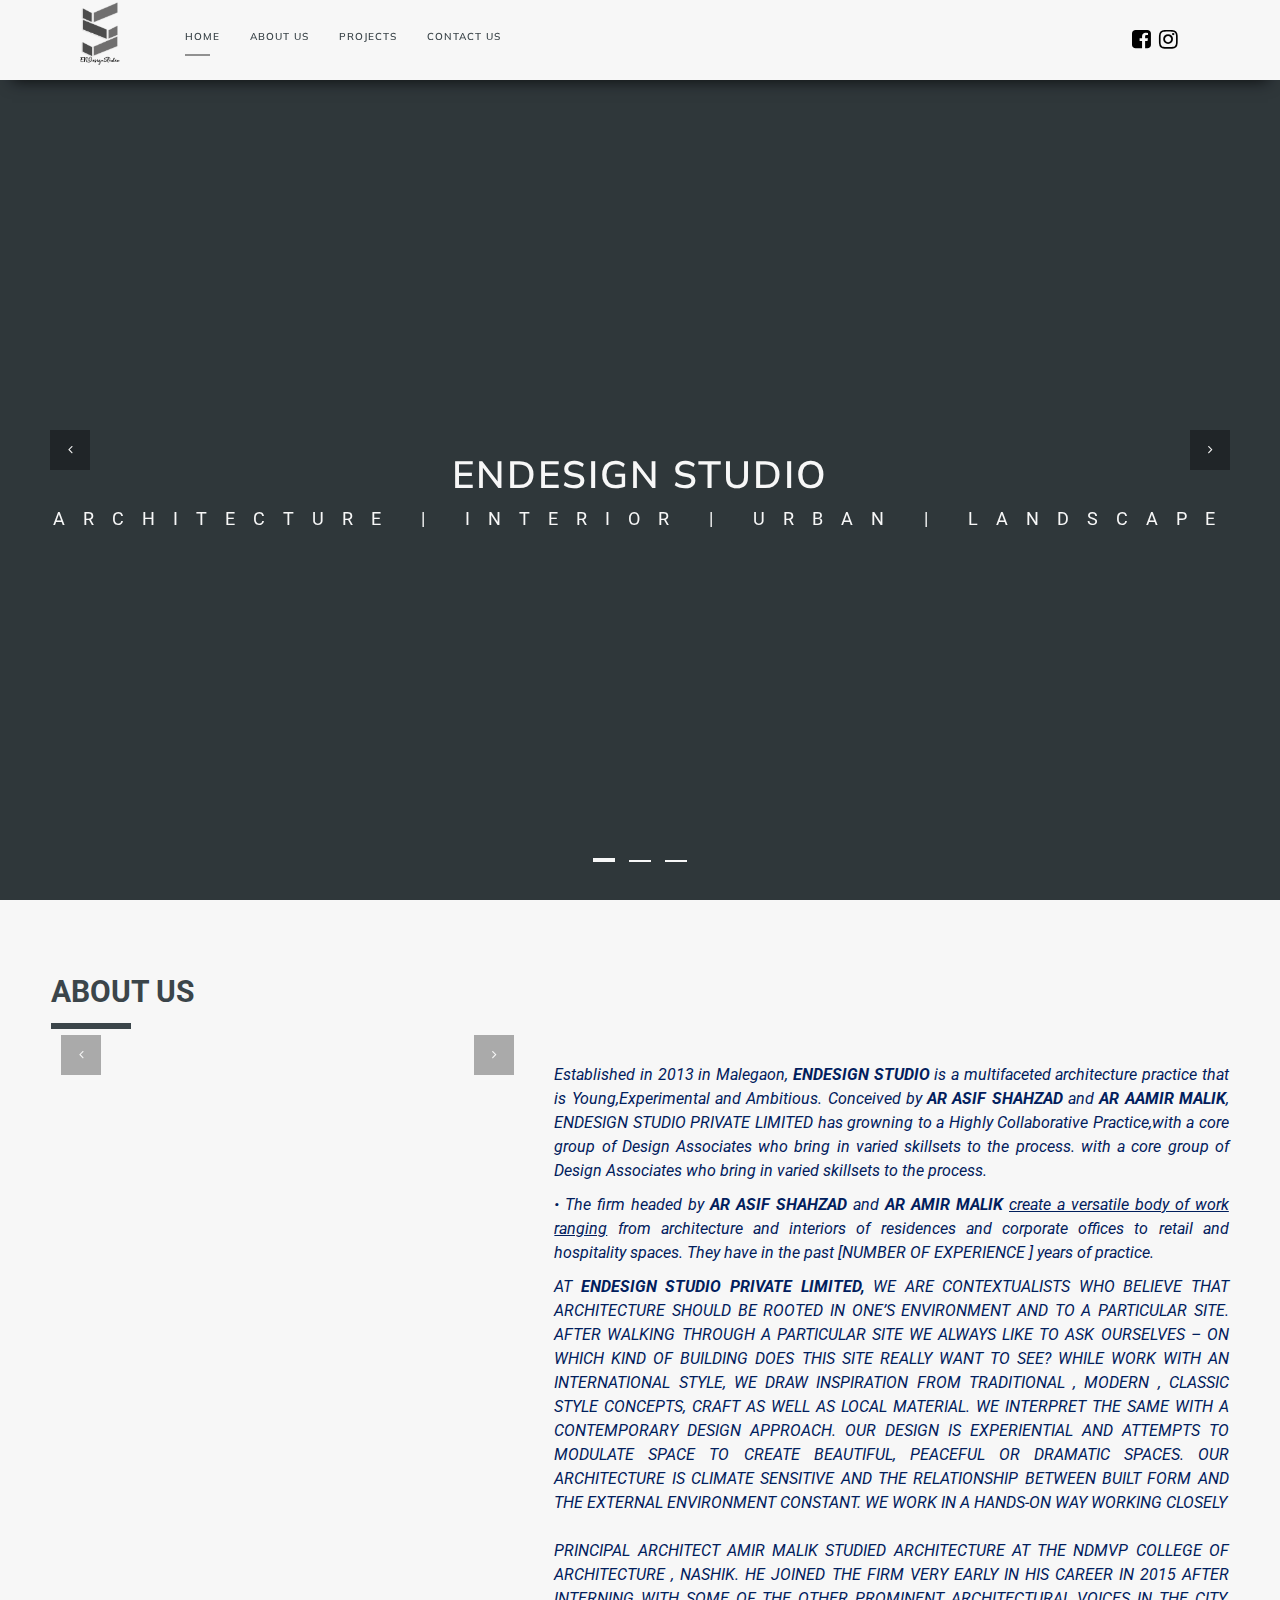
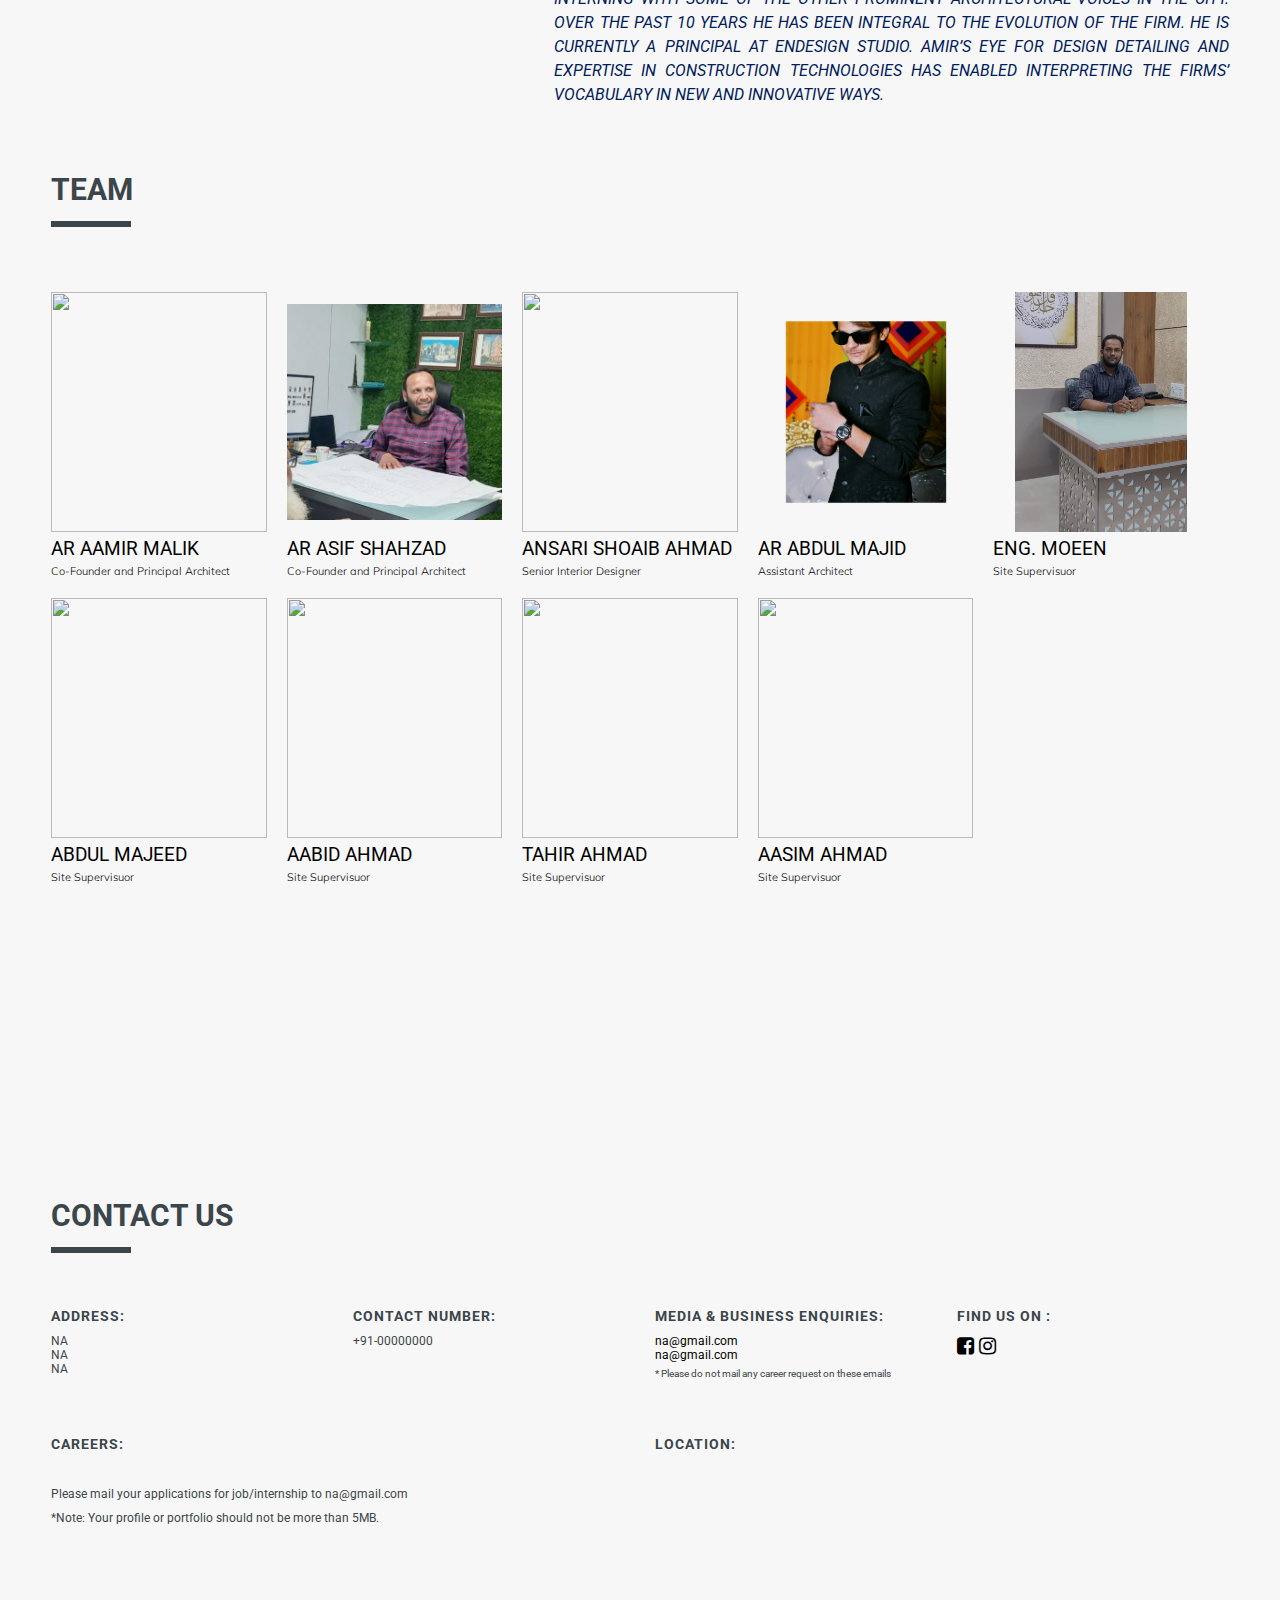
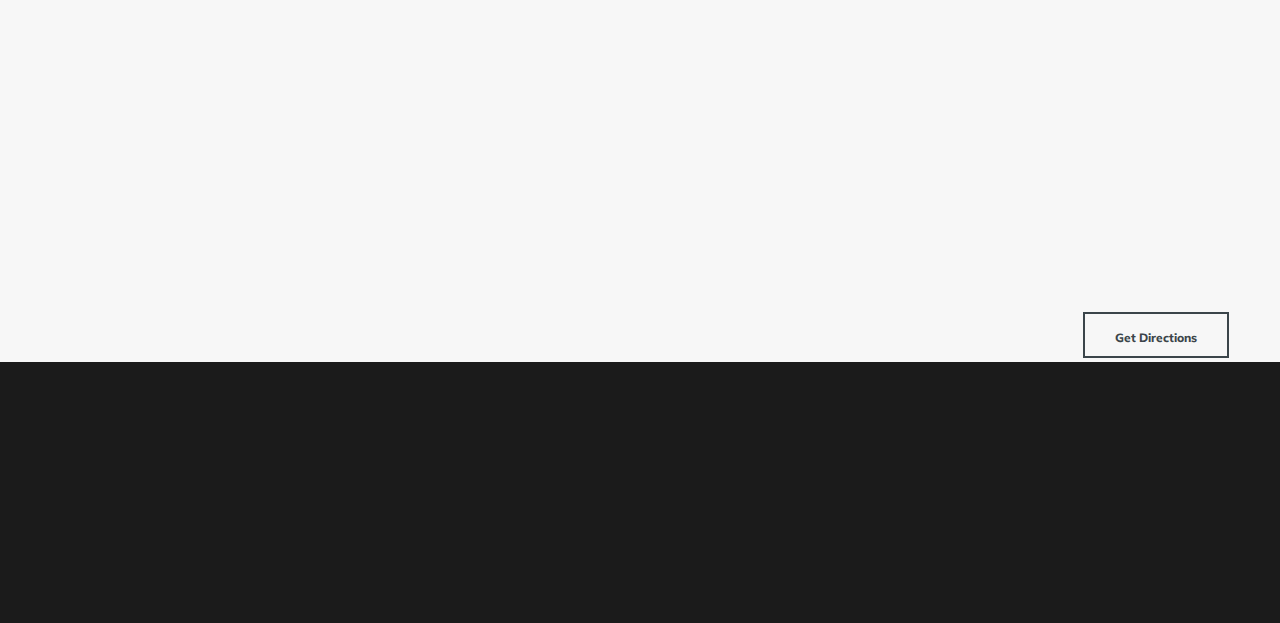
==== commit 481a4830: "update1" ====
--- a/index.html
+++ b/index.html
@@ -1,401 +1,1386 @@
 <!DOCTYPE HTML>
-<!--
-	Aesthetic by freehtml5.co
-	Twitter: http://twitter.com/fh5co
-	URL: http://freehtml5.co
--->
-<html>
-	<head>
-	<meta charset="utf-8">
-	<meta http-equiv="X-UA-Compatible" content="IE=edge">
-	<title>ENDESIGNSTUDIO || Pvt Ltd</title>
-	<meta name="viewport" content="width=device-width, initial-scale=1">
-	<meta name="description" content="Free HTML5 Website Template by FreeHTML5.co" />
-	<meta name="keywords" content="free website templates, free html5, free template, free bootstrap, free website template, html5, css3, mobile first, responsive" />
-	<meta name="author" content="FreeHTML5.co" />
-
-  	<!-- Facebook and Twitter integration -->
-	<meta property="og:title" content=""/>
-	<meta property="og:image" content=""/>
-	<meta property="og:url" content=""/>
-	<meta property="og:site_name" content=""/>
-	<meta property="og:description" content=""/>
-	<meta name="twitter:title" content="" />
-	<meta name="twitter:image" content="" />
-	<meta name="twitter:url" content="" />
-	<meta name="twitter:card" content="" />
-
-	<link href="https://fonts.googleapis.com/css?family=Merriweather:300,400|Montserrat:400,700" rel="stylesheet">
-	
-	<!-- Animate.css -->
-	<link rel="stylesheet" href="css/animate.css">
-	<!-- Icomoon Icon Fonts-->
-	<link rel="stylesheet" href="css/icomoon.css">
-	<!-- Themify Icons-->
-	<link rel="stylesheet" href="css/themify-icons.css">
-	<!-- Bootstrap  -->
-	<link rel="stylesheet" href="css/bootstrap.css">
-
-	<!-- Owl Carousel  -->
-	<link rel="stylesheet" href="css/owl.carousel.min.css">
-	<link rel="stylesheet" href="css/owl.theme.default.min.css">
-
-	<!-- Theme style  -->
-	<link rel="stylesheet" href="css/style.css">
-
-	<!-- Modernizr JS -->
-	<script src="js/modernizr-2.6.2.min.js"></script>
-	<!-- FOR IE9 below -->
-	<!--[if lt IE 9]>
-	<script src="js/respond.min.js"></script>
-	<![endif]-->
-
-	</head>
-	<body>
-		
-	<div class="gtco-loader"></div>
-	
-	<div id="page">
-
-		<nav class="gtco-nav" role="navigation">
-			<div class="gtco-container">
-				
-				<div class="row">
-					<div class="col-sm-2 col-xs-12">
-						<div id="gtco-logo">
-					     <a href="index.html">
-							<img src="./images/logo.png" width="50px" height="100px"></div>
-							
-					</div>
-					
-					
-					<div class="col-xs-10 text-right menu-1">
-						
-						
-						
-						<ul>
-							
-							<li class="active"><a href="index.html">HOME</a></li>
-							<li class="has-dropdown">
-								<a href="services.html">PROJECTS</a>
-								<ul class="dropdown">
-									<li><a href="#"> RESIDENTIAL</a></li>
-									<li><a href="#">COMMERCIAL</a></li>
-									<li><a href="#"> INTERIOR DESIGN</a></li>
-									<li><a href="#">LANDSCAPE DESIGN</a></li>
-									<li><a href="#"> FACADE DESIGN</a></li>
-									<li><a href="#">URBAN DESIGN</a></li>
-									<li><a href="#">INDUSTRIAL </a></li>
-									<li><a href="#">HOSPITAL </a></li>
-								</ul>
-							</li>
-							<li class="has-dropdown">
-								<a href="services.html">SERVICES</a>
-								<ul class="dropdown">
-									<li><a href="#">ABOUT US</a></li>
-									<li><a href="#">eCommerce</a></li>
-									<li><a href="#">Branding</a></li>
-									<li><a href="#">API</a></li>
-								</ul>
-							</li>
-							<li class="has-dropdown">
-								<a href="#">TEAM</a>
-								<ul class="dropdown">
-									<li><a href="#">HTML5</a></li>
-									<li><a href="#">CSS3</a></li>
-									<li><a href="#">Sass</a></li>
-									<li><a href="#">jQuery</a></li>
-								</ul>
-							</li>
-							<li><a href="contact.html">CONTACT</a></li>
-						</ul>
-
-					</div>
-				</div>
-				
-			</div>
-		</nav>
-
-		<div class="gtco-container">
-			<div class="row">
-				<div class="col-md-12">
-					<div class="owl-carousel owl-carousel-fullwidth">
-						<div class="item">
-							<a href="#">
-								<img src="images/slider_1.jpg" alt="Free Website Template by FreeHTML5.co">
-								<div class="slider-copy">
-									<h2>Architecture #1</h2>
-								</div>
-							</a>
-						</div>
-						<div class="item">
-							<a href="#">
-								<img src="images/slider_2.jpg" alt="Free Website Template by FreeHTML5.co">
-								<div class="slider-copy">
-									<h2>Architecture #1</h2>
-								</div>
-							</a>
-						</div>
-						<div class="item">
-							<a href="#">
-								<img src="images/slider_3.jpg" alt="Free Website Template by FreeHTML5.co">
-								<div class="slider-copy">
-									<h2>Architecture #1</h2>
-								</div>
-							</a>
-						</div>
-					</div>
-				</div>
-			</div>
-		</div>
-
-		<div class="gtco-section">
-			<div class="gtco-container">
-				<div class="row">
-					<div class="col-md-8 col-md-offset-2 gtco-heading text-center">
-						<h2>Work</h2>
-						<p>Lorem ipsum dolor sit amet, consectetur adipiscing elit. Phasellus placerat enim et urna sagittis, rhoncus euismod erat tincidunt. Donec tincidunt volutpat erat.</p>
-					</div>
-				</div>
-				<div class="row">
-
-					<div class="col-md-12">
-						<div class="owl-carousel owl-carousel-carousel">
-							<div class="item">
-								<div class="gtco-item">
-									<a href="#"><img src="images/img_1.jpg" alt="" class="img-responsive"></a>
-									<h2><a href="#">New York Arena</h2></a>
-									<p class="role">New York</p>
-								</div>
-							</div>
-							<div class="item">
-								<div class="gtco-item">
-									<a href="#"><img src="images/img_2.jpg" alt="" class="img-responsive"></a>
-									<h2><a href="#">Eagle Park</h2></a>
-									<p class="role">London</p>
-								</div>
-							</div>
-							<div class="item">
-								<div class="gtco-item">
-									<a href="#"><img src="images/img_3.jpg" alt="" class="img-responsive"></a>
-									<h2><a href="#">Nationals Park</h2></a>
-									<p class="role">Paris, France</p>
-								</div>
-							</div>
-
-							<div class="item">
-								<div class="gtco-item">
-									<a href="#"><img src="images/img_1.jpg" alt="" class="img-responsive"></a>
-									<h2><a href="#">New York Arena</h2></a>
-									<p class="role">New York</p>
-								</div>
-							</div>
-							<div class="item">
-								<div class="gtco-item">
-									<a href="#"><img src="images/img_2.jpg" alt="" class="img-responsive"></a>
-									<h2><a href="#">Eagle Park</h2></a>
-									<p class="role">London</p>
-								</div>
-							</div>
-							<div class="item">
-								<div class="gtco-item">
-									<a href="#"><img src="images/img_3.jpg" alt="" class="img-responsive"></a>
-									<h2><a href="#">Nationals Park</h2></a>
-									<p class="role">Paris, France</p>
-								</div>
-							</div>
-
-							<div class="item">
-								<div class="gtco-item">
-									<a href="#"><img src="images/img_1.jpg" alt="" class="img-responsive"></a>
-									<h2><a href="#">New York Arena</h2></a>
-									<p class="role">New York</p>
-								</div>
-							</div>
-							<div class="item">
-								<div class="gtco-item">
-									<a href="#"><img src="images/img_2.jpg" alt="" class="img-responsive"></a>
-									<h2><a href="#">Eagle Park</h2></a>
-									<p class="role">London</p>
-								</div>
-							</div>
-							<div class="item">
-								<div class="gtco-item">
-									<a href="#"><img src="images/img_3.jpg" alt="" class="img-responsive"></a>
-									<h2><a href="#">Nationals Park</h2></a>
-									<p class="role">Paris, France</p>
-								</div>
-							</div>
-						</div>
-					</div>
-					
-				</div>
-			</div>
-		</div>
-		<!-- END Work -->
-
-		<div class="gtco-section">
-			<div class="gtco-container">
-				<div class="row">
-					<div class="col-md-6 gtco-news">
-						<h2>News</h2>	
-						<ul>
-							<li>
-								<a href="#">
-									<span class="post-date">September 10, 2016</span>
-									<h3>Manila Bridge Re-construction</h3>
-									<p>Lorem ipsum dolor sit amet, consectetur adipiscing elit. Phasellus placerat enim et urna sagittis, rhoncus euismod...</p>
-								</a>
-							</li>
-
-							<li>
-								<a href="#">
-									<span class="post-date">September 10, 2016</span>
-									<h3>Manila Bridge Re-construction</h3>
-									<p>Lorem ipsum dolor sit amet, consectetur adipiscing elit. Phasellus placerat enim et urna sagittis, rhoncus euismod...</p>
-								</a>
-							</li>
-
-							<li>
-								<a href="#">
-									<span class="post-date">September 10, 2016</span>
-									<h3>Manila Bridge Re-construction</h3>
-									<p>Lorem ipsum dolor sit amet, consectetur adipiscing elit. Phasellus placerat enim et urna sagittis, rhoncus euismod...</p>
-								</a>
-							</li>
-						</ul>
-						<p><a href="#" class="btn btn-sm btn-special">More News</a></p>
-					</div>
-					<!-- END News -->
-					<div class="col-md-5 col-md-push-1 gtco-testimonials">
-						<h2>Testimonials</h2>
-						<blockquote>
-							<p>&ldquo;Lorem ipsum dolor sit amet, consectetur adipiscing elit. Phasellus placerat enim et urna sagittis, rhoncus euismod erat tincidunt. Donec tincidunt volutpat erat.&ldquo;</p>
-							<p class="author"><cite>&mdash; John Doe Dueller</cite></p>
-						</blockquote>
-						<blockquote>
-							<p>&ldquo;Lorem ipsum dolor sit amet, consectetur adipiscing elit. Phasellus placerat enim et urna sagittis, rhoncus euismod erat tincidunt. Donec tincidunt volutpat erat.&ldquo;</p>
-							<p class="author"><cite>&mdash; John Doe Dueller</cite></p>
-						</blockquote>
-					</div>
-				</div>
-			</div>
-		</div>
-		<!-- END  -->
-
-		<div class="gtco-section gto-features">
-			<div class="gtco-container">
-				<div class="row">
-					<div class="col-md-4">
-						<div class="feature-left">
-							<i class="ti-zip icon"></i>
-							<div class="copy">
-								<h3>Architect</h3>
-								<p>Lorem ipsum dolor sit ameteista, consectetur adipiscing is not elitistaris.</p>
-								<p><a href="#" class="gtco-more">Learn more</a></p>
-							</div>
-						</div>
-					</div>
-					<div class="col-md-4">
-						<div class="feature-left">
-							<i class="ti-hummer icon"></i>
-							<div class="copy">
-								<h3>Planning</h3>
-								<p>Lorem ipsum dolor sit ameteista, consectetur adipiscing is not elitistaris.</p>
-								<p><a href="#" class="gtco-more">Learn more</a></p>
-							</div>
-						</div>
-					</div>
-					<div class="col-md-4">
-						<div class="feature-left">
-							<i class="ti-plug icon"></i>
-							<div class="copy">
-								<h3>Parks &amp; Events</h3>
-								<p>Lorem ipsum dolor sit ameteista, consectetur adipiscing is not elitistaris.</p>
-								<p><a href="#" class="gtco-more">Learn more</a></p>
-							</div>
-						</div>
-					</div>
-				</div>
-			</div>
-		</div>
-
-		<footer id="gtco-footer" class="gtco-section" role="contentinfo">
-			<div class="gtco-container">
-				<div class="row row-pb-md">
-					<div class="col-md-4 gtco-widget gtco-footer-paragraph">
-						<h3>Beryllium</h3>
-						<p>Lorem ipsum dolor sit amet, consectetur adipiscing elit. Phasellus placerat enim et urna sagittis, rhoncus euismod.</p>
-					</div>
-					<div class="col-md-4">
-						<div class="row">
-							<div class="col-md-6 gtco-footer-link">
-								<h3>Links</h3>
-								<ul class="gtco-list-link">
-									<li><a href="#">Home</a></li>
-									<li><a href="#">Features</a></li>
-									<li><a href="#">Products</a></li>
-									<li><a href="#">Testimonial</a></li>
-									<li><a href="#">Contact</a></li>
-								</ul>
-							</div>
-							<div class="col-md-6 gtco-footer-link">
-								<h3>Work</h3>
-								<ul class="gtco-list-link">
-									<li><a href="#">New York Arena</a></li>
-									<li><a href="#">Eagle Park</a></li>
-									<li><a href="#">Nationals Park</a></li>
-									<li><a href="#">Manila Park</a></li>
-								</ul>
-							</div>
-						</div>
-					</div>
-					<div class="col-md-4 gtco-footer-subscribe">
-						<form class="form-inline">
-						  <div class="form-group">
-						    <label class="sr-only" for="exampleInputEmail3">Email address</label>
-						    <input type="email" class="form-control" id="" placeholder="Email">
-						  </div>
-						  <button type="submit" class="btn btn-primary">Send</button>
-						</form>
-					</div>
-				</div>
-			</div>
-			<div class="gtco-copyright">
-				<div class="gtco-container">
-					<div class="row">
-						<div class="col-md-6 text-left">
-							<p><small>&copy; 2022 @ All Rights Reserved. </small></p>
-						</div>
-						<div class="col-md-6 text-right">
-							<p><small>Designed by <a href="http://freehtml5.co/" target="_blank">Faizee Moeed</a> Demo Images: <a href="http://pixeden.com/" target="_blank">Pixeden</a> &amp; <a href="http://unsplash.com" target="_blank">Unsplash</a></small> </p>
-						</div>
-					</div>
-				</div>
-			</div>
-		</footer>
-		<!-- END footer -->
-
-	</div>
-
-	<div class="gototop js-top">
-		<a href="#" class="js-gotop"><i class="icon-arrow-up"></i></a>
-	</div>
-	
-	<!-- jQuery -->
-	<script src="js/jquery.min.js"></script>
-	<!-- jQuery Easing -->
-	<script src="js/jquery.easing.1.3.js"></script>
-	<!-- Bootstrap -->
-	<script src="js/bootstrap.min.js"></script>
-	<!-- Waypoints -->
-	<script src="js/jquery.waypoints.min.js"></script>
-	<!-- Carousel -->
-	<script src="js/owl.carousel.min.js"></script>
-
-	<!-- Main -->
-	<script src="js/main.js"></script>
-
-	</body>
-</html>
-
+<html lang="en">
+    <head>
+        <!--=============== basic  ===============-->
+        <meta charset="UTF-8">
+        <title>ENDESIGN STUDIO || Pvt Ltd </title>
+        <meta name="viewport" content="width=device-width, initial-scale=1.0, minimum-scale=1.0, maximum-scale=1.0, user-scalable=no">
+        <meta name="robots" content="index, follow"/>
+        <meta name="keywords" content=""/>
+        <meta name="description" content=""/>
+        <!--=============== css  ===============-->	
+<link type="text/css" rel="stylesheet" href="./pls_assets/css/reset.css">
+<link type="text/css" rel="stylesheet" href="./pls_assets/css/plugins.css">
+<link type="text/css" rel="stylesheet" href="./pls_assets/css/style.css">
+<link rel="stylesheet" href="./admin/assets/plugins/toastr/toastr.css"/>
+<!--=============== favicons ===============-->
+<link rel="apple-touch-icon" sizes="57x57" href="./admin/assets/favicon/apple-icon-57x57.png">
+<link rel="apple-touch-icon" sizes="60x60" href="./admin/assets/favicon/apple-icon-60x60.png">
+<link rel="apple-touch-icon" sizes="72x72" href="./admin/assets/favicon/apple-icon-72x72.png">
+<link rel="apple-touch-icon" sizes="76x76" href="./admin/assets/favicon/apple-icon-76x76.png">
+<link rel="apple-touch-icon" sizes="114x114" href="./admin/assets/favicon/apple-icon-114x114.png">
+<link rel="apple-touch-icon" sizes="120x120" href="./admin/assets/favicon/apple-icon-120x120.png">
+<link rel="apple-touch-icon" sizes="144x144" href="./admin/assets/favicon/apple-icon-144x144.png">
+<link rel="apple-touch-icon" sizes="152x152" href="./admin/assets/favicon/apple-icon-152x152.png">
+<link rel="apple-touch-icon" sizes="180x180" href="./admin/assets/favicon/apple-icon-180x180.png">
+<link rel="icon" type="image/png" sizes="192x192"  href="./admin/assets/favicon/android-icon-192x192.png">
+<link rel="icon" type="image/png" sizes="32x32" href="./admin/assets/favicon/favicon-32x32.png">
+<link rel="icon" type="image/png" sizes="96x96" href="./admin/assets/favicon/favicon-96x96.png">
+<link rel="icon" type="image/png" sizes="16x16" href="./admin/assets/favicon/favicon-16x16.png">
+<link rel="manifest" href="./admin/assets/favicon/manifest.json.png">
+<meta name="msapplication-TileColor" content="#ffffff">
+<meta name="msapplication-TileImage" content="./admin/assets/favicon/ms-icon-144x144.png">
+<meta name="theme-color" content="#ffffff">
+
+<style>
+    .icon-container{
+        margin-left: 5px;
+    } 
+    @media (max-width: 767px) {                  
+        .hide-in-small-device {
+            display: none;
+        }
+        .small_width{
+            width: 50% !important;
+            padding: 5px 5px 5px 5px !important;
+        }
+        .small_social_width{
+            margin-right: 20% !important;
+        }
+    }
+    p { 
+        text-align: justify !important;
+    }
+    .social_holder{
+        float: right;
+        position: relative;
+        top: 22px;
+        left: 50px;
+    }
+</style>
+<!-- Global site tag (gtag.js) - Google Analytics -->
+<script async src="https://www.googletagmanager.com/gtag/js?id=UA-121939108-1"></script>
+<script>
+  window.dataLayer = window.dataLayer || [];
+  function gtag(){dataLayer.push(arguments);}
+  gtag('js', new Date());
+
+  gtag('config', 'UA-121939108-1');
+</script>        <link type="text/css" rel="stylesheet" href="./pls_assets/css/modal.css">
+        <style>
+            .btn_css{
+                border: 2px solid #3d474c;
+                background: none;
+                padding: 15px 30px 15px 30px;
+                line-height: 17px;
+                cursor: pointer;
+                font-weight: 800;
+                font-size: 12px;
+                color: #3d474c;
+                font-family: 'Muli', sans-serif;
+                -webkit-appearance: none;
+                -webkit-transition: all 200ms linear;
+                -moz-transition: all 200ms linear;
+                -o-transition: all 200ms linear;
+                -ms-transition: all 200ms linear;
+                transition: all 200ms linear;
+                -webkit-appearance: none;
+                float: right;
+                margin-top: 20px;
+            }
+            .serv-item img {
+                position:relative;
+                height: 240px;
+                object-fit: contain;
+            }
+            .serv-item-inner:before {
+                background:rgba(0,0,0,0);   
+            }
+        </style>
+
+    </head>
+    <body>
+        <!-- loader -->
+        <div class="loader">
+            <div id="movingBallG">
+                <div class="movingBallLineG"></div>
+                <div id="movingBallG_1" class="movingBallG"></div>
+            </div>
+        </div>
+        <!-- loader end -->
+        <!--================= main start ================-->
+        <div id="main">
+
+            <!--=============== header ===============-->	
+<header>
+    <!-- header-inner  -->
+    <div class="header-inner">
+        <!-- header logo -->
+        <div class="logo-holder">
+            <a href="#"><img src="./pls_assets/images/logo.png" alt=""></a>
+        </div>
+        <!-- header logo end -->
+        <!-- mobile nav button -->
+        <div class="nav-button-holder">
+            <div class="nav-button vis-m"><span></span><span></span><span></span></div>
+        </div>
+        <!-- mobile nav button end -->
+        <!-- navigation  -->
+        <div class="nav-holder">
+            <nav>
+                <ul>
+                    <li>
+                        <a href="#" class="act-link">Home</a>
+                    </li>
+                    <li>
+                        <a href="#" class="">About Us</a>
+                        <!--second level end-->
+                        <!--<ul>-->
+                            <!--                                <li >
+                                    <a href="" ></a>
+                                </li>-->
+                                <!--                        </ul>-->
+                        <!--second level end-->
+                    </li>
+                    <li>
+                        <a class="" href="#">Projects </a>
+                    </li>
+<!--                    <li>
+                        <a class="" href="">Service</a>
+                    </li>-->
+                    <!--<li>
+                        <a class="" href="#">Awards</a>
+                    </li>
+                    <li>
+                        <a class="" href="#">Publications</a>
+                    </li>-->
+<!--                    <li>
+                        <a class="" href="http://www.thepurpleinkstudio.com/#" >Blog</a>
+                    </li>-->
+                    <li>
+                        <a class="" href="#">Contact Us</a>
+                    </li>
+                
+                </nav>
+                </ul>
+                
+        </div>
+        <!-- navigation  end -->
+<!--        <div class="social_holder">
+                
+                <a>Suraj</a>
+            </div>-->
+    </div>
+    <!-- header-inner  end -->
+    <!-- share button  -->
+  
+    
+   
+    
+    
+    <div class="social pull-right small_social_width" style="margin-top: 28px;margin-right: 8%;">
+                                <a class="icon-container" href="/" target="_blank">
+                            <span class="fa  fa-facebook-square" style="font-size: 22px;"></span>
+                        </a>
+                            <a class="icon-container" href="#" target="_blank">
+                            <span class="fa fa-instagram" style="font-size: 22px;"></span>
+                        </a>
+                           <!--  <a class="icon-container" href="#" target="_blank">
+                            <span class="fa fa-youtube-square" style="font-size: 22px;"></span>
+                        </a>-->
+                              
+    </div>
+    <!-- share  end-->
+</header>            <!--=============== wrapper ===============-->	
+            <div id="wrapper">
+                <!-- content-holder  -->
+                <div class="content-holder">
+                    <!-- Page title -->
+                    <div class="dynamic-title">Home Slider</div>
+                    <!-- Page title  end--> 
+                    <!-- content  -->
+                    <div class="content full-height no-bg-con">
+                        <!-- Hero section   -->
+                        <div class="hero-wrap" >
+
+                            <!-- hero-wrap-image-slider-holder  end -->
+                            <div class="hero-wrap-text-slider-holder">
+                                <!-- hero-wrap-image-slider  -->
+                                <div class="hero-wrap-text-slider">
+                                                                            <div class="item">
+                                            <div class="bg"  
+                                                 data-bg="./admin/uploads/slide_images/slider_1.jpg" data-top-bottom="transform: translateY(300px);" 
+                                                 data-bottom-top="transform: translateY(-300px);">
+                                                <img src="./admin/assets/uploads/slide_images/slider_1.jpg"></div>
+                                            <div class="hero-wrap-item 
+                                                 center-item">
+                                                <h2> ENDESIGN STUDIO</h2>
+                                                <h3 style="font-weight: 400;">ARCHITECTURE | INTERIOR | URBAN | LANDSCAPE</h3>
+                                            </div>
+                                        </div>
+                                                                                <div class="item">
+                                            <div class="bg"  
+                                                 data-bg="./admin/uploads/slide_images/slider_2" data-top-bottom="transform: translateY(300px);" 
+                                                 data-bottom-top="transform: translateY(-300px);">
+                                                 <img src="./admin/assets/uploads/slide_images/slider_2.jpg"></div>
+                                            <div class="hero-wrap-item 
+                                                 center-item">
+                                                <h2> ENDESIGN STUDIO</h2>
+                                                <h3 style="font-weight: 400;">ARCHITECTURE | INTERIOR | URBAN | LANDSCAPE</h3>
+                                            </div>
+                                        </div>
+                                                                                <div class="item">
+                                            <div class="bg"  
+                                                 data-bg="./admin/uploads/slide_images/slider_3 data-top-bottom="transform: translateY(300px);" 
+                                                 data-bottom-top="transform: translateY(-300px);">
+                                                 <img src="./admin/assets/uploads/slide_images/slider_3.jpg"></div>
+                                            <div class="hero-wrap-item 
+                                                 center-item">
+                                                <h2> ENDESIGN STUDIO</h2>
+                                                <h3 style="font-weight: 400;">ARCHITECTURE | INTERIOR | URBAN | LANDSCAPE</h3>
+                                            </div>
+                                        </div>
+    
+                                </div>
+                                <!-- hero-wrap-text-slider  end -->
+                                <!--  navigation -->
+                                <div class="customNavigation fhsln">
+                                    <a class="prev-slide transition"><i 
+                                            class="fa fa-angle-left"></i></a>
+                                    <a class="next-slide transition"><i 
+                                            class="fa fa-angle-right"></i></a>
+                                </div>
+                                <!--  navigation end-->
+                            </div>
+                            <!-- hero-wrap-image-text-holder  end -->
+
+                            <!-- hero-wrap-image-slider-holder  end -->
+                            <div class="hero-wrap-image-slider-holder">
+                                <div class="overlay"></div>
+                                <!-- hero-wrap-image-slider  -->
+                                <div class="hero-wrap-image-slider">
+                                    
+                                        <div class="item">
+                                            <div class="bg"  data-bg="./admin/uploads/slide_images/slider_1.jpg" data-top-bottom="transform: translateY(300px);" data-bottom-top="transform: translateY(-300px);"></div>
+                                        </div>
+
+                                        
+                                        <div class="item">
+                                            <div class="bg"  data-bg="./admin/uploads/slide_images/slider_2.jpg data-top-bottom="transform: translateY(300px);" data-bottom-top="transform: translateY(-300px);"></div>
+                                        </div>
+
+                                        
+                                        <div class="item">
+                                            <div class="bg"  data-bg="./admin/uploads/slide_images/slider_3jpg" data-top-bottom="transform: translateY(300px);" data-bottom-top="transform: translateY(-300px);"></div>
+                                        </div>
+                                        
+                                </div>
+                                <!-- hero-wrap-image-slider  end -->
+                            </div>
+                            <!-- hero-wrap-image-slider-holder  end -->
+
+                        </div>
+                        <!-- Hero section   end -->
+                    </div>
+                    <!-- content end -->
+                    <!-- content  -->
+                    <div class="content" id="about">
+                        <section style="padding-bottom: 0px" id="aboutus" data-anchor="aboutus">
+                            <!-- section number   -->
+                            <!--<div class="sect-subtitle right-align-dec" data-top-bottom="transform: translateY(200px);" data-bottom-top="transform: translateY(-200px);"><span>01</span></div>-->
+                            <!-- section number  end  -->
+                            <!--  container  --> 
+                            <div class="container" style="margin-bottom: 30px;"  >
+                                <div class="row">
+                                    <div class="col-md-12">
+                                        <h3 class="section-title left-align-dec dec-title" style="padding-bottom: 0px;"><span><strong>About US</strong></span></h3>
+                                    </div>
+                                </div>
+                                <div class="row" >
+                                    <div class="col-md-5">
+                                        <!-- single slider  -->
+                                        <div class="parallax-box slider-box " style="left: 0%;">
+                                            <div class="single-slider-holder">
+                                                <div class="single-slider" data-loppsli="1">
+                                                    
+                                                        <div class="item">
+                                                            <img src="./admin/uploads/about_us_images/174c1032ab40dabbfbb016fa64b3daf9.jpg" alt="">
+                                                        </div>
+                                                        
+                                                        <div class="item">
+                                                            <img src="./admin/uploads/about_us_images/8e20380d6838a12f057035de4d898587.jpg" alt="">
+                                                        </div>
+
+                                                        
+                                                        <div class="item">
+                                                            <img src="./admin/uploads/about_us_images/cf8873cbb9b0e1e1dee5c6dfc376a9fc.jpg" alt="">
+                                                        </div>
+
+                                                        
+                                                        <div class="item">
+                                                            <img src="./admin/uploads/about_us_images/8aa4bf7c4bbc752eea94291a4c034644.jpg" alt="">
+                                                        </div>
+
+                                                        
+                                                        <div class="item">
+                                                            <img src="./admin/uploads/about_us_images/8f1339bb61574c1d9d572ded5178f215.jpg" alt="">
+                                                        </div>
+
+                                                        
+                                                        <div class="item">
+                                                            <img src="./admin/uploads/about_us_images/841078b6b6aa420afb375911abeb389b.jpg" alt="">
+                                                        </div>
+
+                                                        
+                                                </div>
+                                                <div class="customNavigation ssn">
+                                                    <a class="prev-slide transition"><i class="fa fa-angle-left"></i></a>
+                                                    <a class="next-slide transition"><i class="fa fa-angle-right"></i></a>
+                                                </div>
+                                            </div>
+                                            <!-- single slider  end -->
+                                        </div>
+                                    </div>
+                                    <div class="col-md-7">
+                                        <!-- section title  -->
+                                        <!--<h2 class="section-title" style="font-weight: bold;margin-top: -15px;">About Us</h2>-->
+                                        <!-- section title  end -->
+                                        <p>
+                                            <p class="MsoNormal"><i><span style="font-size: 12pt; line-height: 115%; color: rgb(0, 32, 96); border: 1pt none windowtext; padding: 0in; background-image: initial; background-position: initial; background-size: initial; background-repeat: initial; background-attachment: initial; background-origin: initial; background-clip: initial;">
+                                                Established in 2013 in Malegaon,
+                                                 <b>ENDESIGN STUDIO</b> is a multifaceted architecture practice that is Young,Experimental and Ambitious.
+                                                  Conceived by <b>AR ASIF SHAHZAD</b> and <b>AR AAMIR MALIK</b>,
+                                                  ENDESIGN STUDIO PRIVATE
+                                                  LIMITED has growning to a Highly Collaborative Practice,with a core group of Design Associates who bring in varied skillsets to the process.                           
+                                                   with a </span></i><i><span lang="EN-US" style="font-size: 12pt; line-height: 115%; color: rgb(0, 32, 96); border: 1pt none windowtext; padding: 0in; background-image: initial; background-position: initial; background-size: initial; background-repeat: initial; background-attachment: initial; background-origin: initial; background-clip: initial;">
+                                                    core group of
+Design Associates who bring in varied skillsets to the process.</span></i><i><span style="font-size: 12pt; line-height: 115%; color: rgb(0, 32, 96); border: 1pt none windowtext; padding: 0in; background-image: initial; background-position: initial; background-size: initial; background-repeat: initial; background-attachment: initial; background-origin: initial; background-clip: initial;"><o:p></o:p></span></i></p><p class="MsoNormal"><i><span style="font-size: 12pt; line-height: 115%; color: rgb(0, 32, 96); border: 1pt none windowtext; padding: 0in; background-image: initial; background-position: initial; background-size: initial; background-repeat: initial; background-attachment: initial; background-origin: initial; background-clip: initial;">
+    •	The firm headed by <b>AR ASIF SHAHZAD</b> and <b>AR AMIR MALIK</b> <u>create a versatile body of work ranging</u> from architecture and interiors of residences and corporate offices to retail and hospitality spaces. They have in the past [NUMBER OF EXPERIENCE ] years of practice.<o:p></o:p></span></i></p><p class="MsoNormal"><i><span style="font-size: 12pt; line-height: 115%; color: rgb(0, 32, 96); border: 1pt none windowtext; padding: 0in; background-image: initial; background-position: initial; background-size: initial; background-repeat: initial; background-attachment: initial; background-origin: initial; background-clip: initial;">
+        AT <b>ENDESIGN STUDIO PRIVATE LIMITED,</b> WE ARE CONTEXTUALISTS WHO 
+BELIEVE THAT ARCHITECTURE SHOULD BE ROOTED IN ONE’S ENVIRONMENT AND 
+TO A PARTICULAR SITE. AFTER WALKING THROUGH A PARTICULAR SITE WE
+ALWAYS LIKE TO ASK OURSELVES – ON WHICH KIND OF BUILDING DOES THIS SITE 
+REALLY WANT TO SEE? WHILE WORK WITH AN INTERNATIONAL STYLE, WE DRAW 
+INSPIRATION FROM TRADITIONAL , MODERN , CLASSIC STYLE CONCEPTS, CRAFT 
+AS WELL AS LOCAL MATERIAL. WE INTERPRET THE SAME WITH A 
+CONTEMPORARY DESIGN APPROACH. OUR DESIGN IS EXPERIENTIAL AND 
+ATTEMPTS TO MODULATE SPACE TO CREATE BEAUTIFUL, PEACEFUL OR 
+DRAMATIC SPACES. OUR ARCHITECTURE IS CLIMATE SENSITIVE AND THE 
+RELATIONSHIP BETWEEN BUILT FORM AND THE EXTERNAL 
+ENVIRONMENT CONSTANT. WE WORK IN A HANDS-ON WAY WORKING CLOSELY<br>
+<br> 
+ </span></i><i><span lang="EN-US" style="font-size:12.0pt;line-height:115%;color:#002060">
+    PRINCIPAL ARCHITECT AMIR MALIK STUDIED ARCHITECTURE AT THE NDMVP COLLEGE OF ARCHITECTURE , NASHIK. HE JOINED THE FIRM VERY EARLY IN HIS CAREER IN 
+2015 AFTER INTERNING WITH SOME OF THE OTHER PROMINENT ARCHITECTURAL VOICES IN THE CITY. OVER THE PAST 10 YEARS HE HAS BEEN INTEGRAL TO THE EVOLUTION OF THE FIRM. 
+HE IS CURRENTLY A PRINCIPAL AT ENDESIGN STUDIO. AMIR’S EYE FOR DESIGN DETAILING AND EXPERTISE IN CONSTRUCTION TECHNOLOGIES HAS ENABLED INTERPRETING THE FIRMS’ VOCABULARY IN NEW AND INNOVATIVE WAYS.
+ <o:p></o:p></span></i></p><p class="MsoNormal"></p>
+                                </div>
+                                </div>
+                            </div>
+                            <!--  container end  -->  
+                        </section>
+                    </div>
+
+                    <div class="content">
+                        <section style="padding: 0px 0;" >
+                            <div class="container">
+                                <div class="row">
+                                    <div class="col-md-12">
+                                        <h2 class="section-title left-align-dec dec-title" style="padding-bottom: 0px;"><span><strong> Team</strong></span></h2>
+                                    </div>
+                                </div>
+                                <div class="services-holder" style="margin-top: 30px;border-bottom:none">
+                                    
+
+                                        <!-- 1 -->
+                                        <a class="serv-item small_width"   data-teamname=" AAMIR MALIK"  data-designation="Co-Founder and Principal Architect" data-bio='<p>Akshay Heranjal is the Co-Founder and Principal Architect of ‘The Purple Ink Studio’, Bangalore. After having graduated from B.V.B Hubli, he has been privileged to have worked under 3 completely different ‘gurus’, Karan Grover, Sameep Padora and Sanjay Puri, all of whom, who helped him mould into what the studio stands for. Having always believed the need to learn under a master, they would always hold a special place in his architectural journey.<br></p><p><b>Contact:&nbsp;akshay@thepurpleinkstudio.com</b></p>' data-toggle="modal" style="width: 20%;cursor: pointer" onclick="display_data(this)" >
+                                            <div class="serv-item-inner" style="margin-bottom: 5px;">
+                                                <img  src="./admin/assets/uploads/team_member_profile/AR AAMIR MALIK.JPG"   alt="">
+
+                                            </div>
+                                            <div >
+                                                <h3 style="text-align:left;font-size: 19px;padding-bottom: 4px;">AR AAMIR MALIK</h3>
+                                                <span style="font-family: 'Muli', sans-serif;font-weight: 300;font-size: 11px;float: left !important;text-align: left !important">Co-Founder and Principal Architect</span>
+                                            </div>
+                                        </a>
+                                        <!-- 1 end-->
+                                        
+
+                                        <!-- 1 -->
+                                        <a class="serv-item small_width"   data-teamname="Aditi Pai"  data-designation="Co-Founder and Principal Architect" data-bio='<p>Aditi Pai Heranjal is the Co-Founder and heads the Landscape + Sustainability division at ‘The Purple Ink Studio’. She has her Bachelor’s degree from Gogte Institute of Technology, Belgaum and a Master Degree in Landscape Architecture from CEPT University, Ahmedabad. She trained as an intern with Integrated Design (InDe), Bengaluru headed by Landscape architect, Mohan Rao. She later continued working with him as an Associate Architect and worked on various environmental design projects involving landscape design and sustainability.<br></p><p><b>Contact: aditi@thepurpleinkstudio.com</b><br></p>' data-toggle="modal" style="width: 20%;cursor: pointer" onclick="display_data(this)" >
+                                            <div class="serv-item-inner" style="margin-bottom: 5px;">
+                                                <img  src="./admin/assets/uploads/team_member_profile/AR ASIF SHAHZAD.jpg"   alt="">
+
+                                            </div>
+                                            <div >
+                                                <h3 style="text-align:left;font-size: 19px;padding-bottom: 4px;"> AR ASIF SHAHZAD</h3>
+                                                <span style="font-family: 'Muli', sans-serif;font-weight: 300;font-size: 11px;float: left !important;text-align: left !important">Co-Founder and Principal Architect</span>
+                                            </div>
+                                        </a>
+                                        <!-- 1 end-->
+                                        
+
+                                        <!-- 1 -->
+                                        <!--<a class="serv-item small_width"   data-teamname="Nishita Bhatia"  data-designation="Associate Principal" data-bio='<p>Nishita Bhatia is a Principal Associate at ‘The Purple Ink Studio’ and has been a part of the practice since the beginning . She graduated as an architect from B.V.C.O.A , Pune. She later trained with Ar. Vivek Dixit in Pune for Sustainable architecture. Post internship she has worked on rural and redevelopment projects in Madhya Pradesh. She has also worked as an Architect at Sanjay Puri Architects, Mumbai where she had the opportunity to work on several large scale projects.<br></p><p><b>Contact: nishita@thepurpleinkstudio.com</b></p>' data-toggle="modal" style="width: 20%;cursor: pointer" onclick="display_data(this)" >
+                                            <div class="serv-item-inner" style="margin-bottom: 5px;">
+                                                <img  src="./admin/uploads/team_member_profile/19e3ec5239fd62e40e0b121789d3f427.jpg"   alt="">
+
+                                            </div>
+                                            <div >
+                                                <h3 style="text-align:left;font-size: 19px;padding-bottom: 4px;">######</h3>
+                                                <span style="font-family: 'Muli', sans-serif;font-weight: 300;font-size: 11px;float: left !important;text-align: left !important">Associate Principal</span>
+                                            </div>
+                                        </a>--->
+                                        <!-- 1 end-->
+                                        
+
+                                        <!-- 1 -->
+                                        <!--<a class="serv-item small_width"   data-teamname="Arpita Pai"  data-designation="Associate Principal" data-bio='<p class="MsoNormal" style="margin-bottom:0cm;margin-bottom:.0001pt">Contact: arpita@thepurpleinkstudio.com</p>' data-toggle="modal" style="width: 20%;cursor: pointer" onclick="display_data(this)" >
+                                            <div class="serv-item-inner" style="margin-bottom: 5px;">
+                                                <img  src="./admin/uploads/team_member_profile/73be4726d7ffbb778be4cf14f1a036d8.jpg"   alt="">
+
+                                            </div>
+                                            <div >
+                                                <h3 style="text-align:left;font-size: 19px;padding-bottom: 4px;">####</h3>
+                                                <span style="font-family: 'Muli', sans-serif;font-weight: 300;font-size: 11px;float: left !important;text-align: left !important">Associate Principal</span>
+                                            </div>
+                                        </a>-->
+                                        <!-- 1 end-->
+                                        
+
+                                        <!-- 1 -->
+                                        <a class="serv-item small_width"   data-teamname="Rajvi Shah"  data-designation="Senior Interior Designer" data-bio='<p>Email : rajvi@thepurpleinkstudio.com</p>' data-toggle="modal" style="width: 20%;cursor: pointer" onclick="display_data(this)" >
+                                            <div class="serv-item-inner" style="margin-bottom: 5px;">
+                                                <img  src="./admin/uploads/team_member_profile/d9f226f8261c8ddfc876e181dc369aea.JPG"   alt="">
+
+                                            </div>
+                                            <div >
+                                                <h3 style="text-align:left;font-size: 19px;padding-bottom: 4px;">ANSARI SHOAIB AHMAD</h3>
+                                                <span style="font-family: 'Muli', sans-serif;font-weight: 300;font-size: 11px;float: left !important;text-align: left !important">Senior Interior Designer</span>
+                                            </div>
+                                        </a>
+                                        <!-- 1 end-->
+                                        
+
+                                        <!-- 1 -->
+                                        <a class="serv-item small_width"   data-teamname="Jayati Kota"  data-designation="Landscape Architect" data-bio='<p>Contact : jayati@thepurpleinkstudio.com</p>' data-toggle="modal" style="width: 20%;cursor: pointer" onclick="display_data(this)" >
+                                            <div class="serv-item-inner" style="margin-bottom: 5px;">
+                                                <img  src="./admin/assets/uploads/team_member_profile/AR ABDUL MAJID.jpg"   alt="">
+
+                                            </div>
+                                            <div >
+                                                <h3 style="text-align:left;font-size: 19px;padding-bottom: 4px;">AR ABDUL MAJID</h3>
+                                                <span style="font-family: 'Muli', sans-serif;font-weight: 300;font-size: 11px;float: left !important;text-align: left !important">Assistant Architect</span>
+                                            </div>
+                                        </a>
+                                        <!-- 1 end-->
+                                        
+
+                                        <!-- 1 -->
+                                        <a class="serv-item small_width"   data-teamname="Nivya Joseph"  data-designation="Project Architect" data-bio='<p>Contact : nivya@thepurpleinkstudio.com<br></p>' data-toggle="modal" style="width: 20%;cursor: pointer" onclick="display_data(this)" >
+                                            <div class="serv-item-inner" style="margin-bottom: 5px;">
+                                                <img  src="./admin/assets/uploads/team_member_profile/SITE SUPERVISUOR.jpeg"   alt="">
+
+                                            </div>
+                                            <div >
+                                                <h3 style="text-align:left;font-size: 19px;padding-bottom: 4px;">ENG. MOEEN</h3>
+                                                <span style="font-family: 'Muli', sans-serif;font-weight: 300;font-size: 11px;float: left !important;text-align: left !important">Site Supervisuor</span>
+                                            </div>
+                                        </a>
+                                        <!-- 1 end-->
+                                        
+
+                                        <!-- 1 -->
+                                        <a class="serv-item small_width"   data-teamname="Samruddhi Shimpi"  data-designation="Project Architect" data-bio='<p>Contact : samruddhi@thepurpleinkstudio.com<br></p>' data-toggle="modal" style="width: 20%;cursor: pointer" onclick="display_data(this)" >
+                                            <div class="serv-item-inner" style="margin-bottom: 5px;">
+                                                <img  src="./admin/uploads/team_member_profile/977c987da09869ac51a8b44f5dc82198.jpg"   alt="">
+
+                                            </div>
+                                            <div >
+                                                <h3 style="text-align:left;font-size: 19px;padding-bottom: 4px;"> ABDUL MAJEED</h3>
+                                                <span style="font-family: 'Muli', sans-serif;font-weight: 300;font-size: 11px;float: left !important;text-align: left !important">Site Supervisuor</span>
+                                            </div>
+                                        </a>
+                                        <!-- 1 end-->
+                                        
+
+                                        <!-- 1 -->
+                                        <a class="serv-item small_width"   data-teamname="Jaikumar"  data-designation="Project Manager" data-bio='<p>Contact: jaikumar@thepurpleinkstudio.<wbr>com<br></p>' data-toggle="modal" style="width: 20%;cursor: pointer" onclick="display_data(this)" >
+                                            <div class="serv-item-inner" style="margin-bottom: 5px;">
+                                                <img  src="./admin/uploads/team_member_profile/4feeb4ffe2d1a63a3331e07cbc20b8f1.jpg"   alt="">
+
+                                            </div>
+                                            <div >
+                                                <h3 style="text-align:left;font-size: 19px;padding-bottom: 4px;">AABID AHMAD</h3>
+                                                <span style="font-family: 'Muli', sans-serif;font-weight: 300;font-size: 11px;float: left !important;text-align: left !important">Site Supervisuor</span>
+                                            </div>
+                                        </a>
+                                        <!-- 1 end-->
+                                        
+
+                                        <!-- 1 -->
+                                        <a class="serv-item small_width"   data-teamname="Babitha Yeldho"  data-designation="Head - QS & Billing" data-bio='<p>Email : babitha@thepurpleinkstudio.com</p>' data-toggle="modal" style="width: 20%;cursor: pointer" onclick="display_data(this)" >
+                                            <div class="serv-item-inner" style="margin-bottom: 5px;">
+                                                <img  src="./admin/uploads/team_member_profile/f59afcac46a8972ac4b1630688fa7ef7.jpg"   alt="">
+
+                                            </div>
+                                            <div >
+                                                <h3 style="text-align:left;font-size: 19px;padding-bottom: 4px;">TAHIR AHMAD</h3>
+                                                <span style="font-family: 'Muli', sans-serif;font-weight: 300;font-size: 11px;float: left !important;text-align: left !important">Site Supervisuor</span>
+                                            </div>
+                                        </a>
+                                        <!-- 1 end-->
+                                        
+
+                                        <!-- 1 -->
+                                        <a class="serv-item small_width"   data-teamname="Aarti Rajaram"  data-designation="Project Architect" data-bio='<p>Contact : aarti@thepurpleinkstudio.com</p>' data-toggle="modal" style="width: 20%;cursor: pointer" onclick="display_data(this)" >
+                                            <div class="serv-item-inner" style="margin-bottom: 5px;">
+                                                <img  src="./admin/uploads/team_member_profile/44f36a0d9b780e4735ab9a17741578f3.jpg"   alt="">
+
+                                            </div>
+                                            <div >
+                                                <h3 style="text-align:left;font-size: 19px;padding-bottom: 4px;">AASIM AHMAD</h3>
+                                                <span style="font-family: 'Muli', sans-serif;font-weight: 300;font-size: 11px;float: left !important;text-align: left !important">Site Supervisuor</span>
+                                            </div>
+                                        </a>
+                                        <!-- 1 end-->
+                                        
+
+                                        <!-- 1 -->
+                                        <!--<a class="serv-item small_width"   data-teamname="Anareen Reynolds"  data-designation="Interior Designer" data-bio='<p>Contact : anareen@thepurpleinkstudio.com</p>' data-toggle="modal" style="width: 20%;cursor: pointer" onclick="display_data(this)" >
+                                            <div class="serv-item-inner" style="margin-bottom: 5px;">
+                                                <img  src="./admin/uploads/team_member_profile/7606de941c8b2b1c1474a02b8dbb355c.jpg"   alt="">
+
+                                            </div>
+                                            <div >
+                                                <h3 style="text-align:left;font-size: 19px;padding-bottom: 4px;">#####</h3>
+                                                <span style="font-family: 'Muli', sans-serif;font-weight: 300;font-size: 11px;float: left !important;text-align: left !important">Interior Designer</span>
+                                            </div>
+                                        </a>-->
+                                        <!-- 1 end-->
+                                        
+
+                                        <!-- 1 -->
+                                        <!--<a class="serv-item small_width"   data-teamname="Siddharth Waze"  data-designation="Project Architect" data-bio='<p>Contact : siddharth@thepurpleinkstudio.com<br></p>' data-toggle="modal" style="width: 20%;cursor: pointer" onclick="display_data(this)" >
+                                            <div class="serv-item-inner" style="margin-bottom: 5px;">
+                                                <img  src="./admin/uploads/team_member_profile/99b750a5a54b3bf00fd99c76beb917cb.jpg"   alt="">
+
+                                            </div>
+                                            <div >
+                                                <h3 style="text-align:left;font-size: 19px;padding-bottom: 4px;">#####</h3>
+                                                <span style="font-family: 'Muli', sans-serif;font-weight: 300;font-size: 11px;float: left !important;text-align: left !important">Project Architect</span>
+                                            </div>
+                                        </a>-->
+                                        <!-- 1 end-->
+                                        
+
+                                        <!-- 1 -->
+                                        <!--<a class="serv-item small_width"   data-teamname="Kavya Gudihal"  data-designation="Project Architect" data-bio='<p class="MsoNormal" style="margin-bottom:0cm;margin-bottom:.0001pt">Contact: kavya@thepurpleinkstudio.com</p>' data-toggle="modal" style="width: 20%;cursor: pointer" onclick="display_data(this)" >
+                                            <div class="serv-item-inner" style="margin-bottom: 5px;">
+                                                <img  src="./admin/uploads/team_member_profile/0f9c61cf3fc28c740279822ee5f51c88.jpg"   alt="">
+
+                                            </div>
+                                            <div >
+                                                <h3 style="text-align:left;font-size: 19px;padding-bottom: 4px;">#####</h3>
+                                                <span style="font-family: 'Muli', sans-serif;font-weight: 300;font-size: 11px;float: left !important;text-align: left !important">Project Architect</span>
+                                            </div>
+                                        </a>-->
+                                        <!-- 1 end-->
+                                        
+
+                                        <!-- 1 -->
+                                        <!--<a class="serv-item small_width"   data-teamname="Divya Nagaraj"  data-designation="Project Architect" data-bio='<p>Email : divya@thepurpleinkstudio.com</p>' data-toggle="modal" style="width: 20%;cursor: pointer" onclick="display_data(this)" >
+                                            <div class="serv-item-inner" style="margin-bottom: 5px;">
+                                                <img  src="./admin/uploads/team_member_profile/6bf9ac0074d71d81b72b23b226d2d4bc.jpg"   alt="">
+
+                                            </div>
+                                            <div >
+                                                <h3 style="text-align:left;font-size: 19px;padding-bottom: 4px;">#####</h3>
+                                                <span style="font-family: 'Muli', sans-serif;font-weight: 300;font-size: 11px;float: left !important;text-align: left !important">Project Architect</span>
+                                            </div>
+                                        </a>-->
+                                        <!-- 1 end-->
+                                        
+
+                                        <!-- 1 -->
+                                        <!--<a class="serv-item small_width"   data-teamname="Ullas M"  data-designation="Project Architect" data-bio='<p>Contact : ullas@thepurpleinkstudio.com</p>' data-toggle="modal" style="width: 20%;cursor: pointer" onclick="display_data(this)" >
+                                            <div class="serv-item-inner" style="margin-bottom: 5px;">
+                                                <img  src="./admin/uploads/team_member_profile/264719c5cb4413c31f4a33ca0f2f53d6.jpg"   alt="">
+
+                                            </div>
+                                            <div >
+                                                <h3 style="text-align:left;font-size: 19px;padding-bottom: 4px;">#####</h3>
+                                                <span style="font-family: 'Muli', sans-serif;font-weight: 300;font-size: 11px;float: left !important;text-align: left !important">Project Architect</span>
+                                            </div>
+                                        </a>-->
+                                        <!-- 1 end-->
+                                        
+
+                                        <!-- 1 -->
+                                        <!--<a class="serv-item small_width"   data-teamname="Niraj Navalakha"  data-designation="Project Architect" data-bio='<p>Email : niraj@thepurpleinkstudio.com</p>' data-toggle="modal" style="width: 20%;cursor: pointer" onclick="display_data(this)" >
+                                            <div class="serv-item-inner" style="margin-bottom: 5px;">
+                                                <img  src="./admin/uploads/team_member_profile/c735e97f5ba67482c084af8bb8d57e00.jpg"   alt="">
+
+                                            </div>
+                                            <div >
+                                                <h3 style="text-align:left;font-size: 19px;padding-bottom: 4px;">#####</h3>
+                                                <span style="font-family: 'Muli', sans-serif;font-weight: 300;font-size: 11px;float: left !important;text-align: left !important">Project Architect</span>
+                                            </div>
+                                        </a>-->
+                                        <!-- 1 end-->
+                                        
+
+                                        <!-- 1 -->
+                                        <!--<a class="serv-item small_width"   data-teamname="Manvi Gupta"  data-designation="Project Architect" data-bio='<p>Email : manvi@thepurpleinkstudio.com</p>' data-toggle="modal" style="width: 20%;cursor: pointer" onclick="display_data(this)" >
+                                            <div class="serv-item-inner" style="margin-bottom: 5px;">
+                                                <img  src="./admin/uploads/team_member_profile/a9de733519f05bdd0f5c4396cb9aa988.jpg"   alt="">
+
+                                            </div>
+                                            <div >
+                                                <h3 style="text-align:left;font-size: 19px;padding-bottom: 4px;">#####</h3>
+                                                <span style="font-family: 'Muli', sans-serif;font-weight: 300;font-size: 11px;float: left !important;text-align: left !important">Project Architect</span>
+                                            </div>
+                                        </a>-->
+                                        <!-- 1 end-->
+                                        
+
+                                        <!-- 1 -->
+                                        <!--<a class="serv-item small_width"   data-teamname="Dhilihp"  data-designation="Project Architect" data-bio='<p>Email : dhilihp@thepurpleinkstudio.com</p>' data-toggle="modal" style="width: 20%;cursor: pointer" onclick="display_data(this)" >
+                                            <div class="serv-item-inner" style="margin-bottom: 5px;">
+                                                <img  src="./admin/uploads/team_member_profile/f648ff2549d50fe38dd732d94a4797f5.jpg"   alt="">
+
+                                            </div>
+                                            <div >
+                                                <h3 style="text-align:left;font-size: 19px;padding-bottom: 4px;">#####</h3>
+                                                <span style="font-family: 'Muli', sans-serif;font-weight: 300;font-size: 11px;float: left !important;text-align: left !important">Project Architect</span>
+                                            </div>
+                                        </a>-->
+                                        <!-- 1 end-->
+                                        
+
+                                        <!-- 1 -->
+                                        <!--<a class="serv-item small_width"   data-teamname="Sujith Kamath"  data-designation="Project Manager" data-bio='<p>Contact : sujith@thepurpleinkstudio.com</p>' data-toggle="modal" style="width: 20%;cursor: pointer" onclick="display_data(this)" >
+                                            <div class="serv-item-inner" style="margin-bottom: 5px;">
+                                                <img  src="./admin/uploads/team_member_profile/687dcb41d2983d29843ed03b7bf5674e.jpg"   alt="">
+
+                                            </div>
+                                            <div >
+                                                <h3 style="text-align:left;font-size: 19px;padding-bottom: 4px;">#####</h3>
+                                                <span style="font-family: 'Muli', sans-serif;font-weight: 300;font-size: 11px;float: left !important;text-align: left !important">Project Manager</span>
+                                            </div>
+                                        </a>-->
+                                        <!-- 1 end-->
+                                        
+
+                                        <!-- 1 -->
+                                        <!--<a class="serv-item small_width"   data-teamname="Deepak Kumar"  data-designation="Project Engineer" data-bio='<p>Contact : deepak@thepurpleinkstudio.com</p>' data-toggle="modal" style="width: 20%;cursor: pointer" onclick="display_data(this)" >
+                                            <div class="serv-item-inner" style="margin-bottom: 5px;">
+                                                <img  src="./admin/uploads/team_member_profile/1c47b8c71ce27bd5f95c7e0c8619a359.jpg"   alt="">
+
+                                            </div>
+                                            <div >
+                                                <h3 style="text-align:left;font-size: 19px;padding-bottom: 4px;">#####</h3>
+                                                <span style="font-family: 'Muli', sans-serif;font-weight: 300;font-size: 11px;float: left !important;text-align: left !important">Project Engineer</span>
+                                            </div>
+                                        </a>-->
+                                        <!-- 1 end-->
+                                        
+
+                                        <!-- 1 -->
+                                        <!--<a class="serv-item small_width"   data-teamname="Vishakha Kejriwal"  data-designation="Interior Designer" data-bio='<p>Contact : vishakha@thepurpleinkstudio.com</p>' data-toggle="modal" style="width: 20%;cursor: pointer" onclick="display_data(this)" >
+                                            <div class="serv-item-inner" style="margin-bottom: 5px;">
+                                                <img  src="./admin/uploads/team_member_profile/1a4f370cd09ac045d069932c6ee27edc.jpg"   alt="">
+
+                                            </div>
+                                            <div >
+                                                <h3 style="text-align:left;font-size: 19px;padding-bottom: 4px;">#####</h3>
+                                                <span style="font-family: 'Muli', sans-serif;font-weight: 300;font-size: 11px;float: left !important;text-align: left !important">Interior Designer</span>
+                                            </div>
+                                        </a>-->
+                                        <!-- 1 end-->
+                                        
+                                </div>
+                                <div class="row">
+                                    <div class="col-md-6">
+                                        <!-- serv-post  -->     
+                                        <div class="serv-post">
+                                                                                            <!-- 1 -->
+                                                <div id="3" class="serv-details">
+                                                    <h3>Akshay Heranjal</h3>
+                                                                                                            <p>Co-Founder and Principal Architect</p>
+                                                                                                                                                                    <p>
+                                                            <p>Akshay Heranjal is the Co-Founder and Principal Architect of ‘The Purple Ink Studio’, Bangalore. After having graduated from B.V.B Hubli, he has been privileged to have worked under 3 completely different ‘gurus’, Karan Grover, Sameep Padora and Sanjay Puri, all of whom, who helped him mould into what the studio stands for. Having always believed the need to learn under a master, they would always hold a special place in his architectural journey.<br></p><p><b>Contact:&nbsp;akshay@thepurpleinkstudio.com</b></p>                                                        </p>
+                                                                                                        </div>
+                                                <!-- 1 end --> 
+                                                                                                <!-- 1 -->
+                                                <div id="4" class="serv-details">
+                                                    <h3>Aditi Pai</h3>
+                                                                                                            <p>Co-Founder and Principal Architect</p>
+                                                                                                                                                                    <p>
+                                                            <p>Aditi Pai Heranjal is the Co-Founder and heads the Landscape + Sustainability division at ‘The Purple Ink Studio’. She has her Bachelor’s degree from Gogte Institute of Technology, Belgaum and a Master Degree in Landscape Architecture from CEPT University, Ahmedabad. She trained as an intern with Integrated Design (InDe), Bengaluru headed by Landscape architect, Mohan Rao. She later continued working with him as an Associate Architect and worked on various environmental design projects involving landscape design and sustainability.<br></p><p><b>Contact: aditi@thepurpleinkstudio.com</b><br></p>                                                        </p>
+                                                                                                        </div>
+                                                <!-- 1 end --> 
+                                                                                                <!-- 1 -->
+                                                <div id="5" class="serv-details">
+                                                    <h3>Nishita Bhatia</h3>
+                                                                                                            <p>Associate Principal</p>
+                                                                                                                                                                    <p>
+                                                            <p>Nishita Bhatia is a Principal Associate at ‘The Purple Ink Studio’ and has been a part of the practice since the beginning . She graduated as an architect from B.V.C.O.A , Pune. She later trained with Ar. Vivek Dixit in Pune for Sustainable architecture. Post internship she has worked on rural and redevelopment projects in Madhya Pradesh. She has also worked as an Architect at Sanjay Puri Architects, Mumbai where she had the opportunity to work on several large scale projects.<br></p><p><b>Contact: nishita@thepurpleinkstudio.com</b></p>                                                        </p>
+                                                                                                        </div>
+                                                <!-- 1 end --> 
+                                                                                                <!-- 1 -->
+                                                <div id="9" class="serv-details">
+                                                    <h3>Arpita Pai</h3>
+                                                                                                            <p>Associate Principal</p>
+                                                                                                                                                                    <p>
+                                                            <p class="MsoNormal" style="margin-bottom:0cm;margin-bottom:.0001pt">Contact: arpita@thepurpleinkstudio.com</p>                                                        </p>
+                                                                                                        </div>
+                                                <!-- 1 end --> 
+                                                                                                <!-- 1 -->
+                                                <div id="37" class="serv-details">
+                                                    <h3>Rajvi Shah</h3>
+                                                                                                            <p>Senior Interior Designer</p>
+                                                                                                                                                                    <p>
+                                                            <p>Email : rajvi@thepurpleinkstudio.com</p>                                                        </p>
+                                                                                                        </div>
+                                                <!-- 1 end --> 
+                                                                                                <!-- 1 -->
+                                                <div id="26" class="serv-details">
+                                                    <h3>Jayati Kota</h3>
+                                                                                                            <p>Landscape Architect</p>
+                                                                                                                                                                    <p>
+                                                            <p>Contact : jayati@thepurpleinkstudio.com</p>                                                        </p>
+                                                                                                        </div>
+                                                <!-- 1 end --> 
+                                                                                                <!-- 1 -->
+                                                <div id="24" class="serv-details">
+                                                    <h3>Nivya Joseph</h3>
+                                                                                                            <p>Project Architect</p>
+                                                                                                                                                                    <p>
+                                                            <p>Contact : nivya@thepurpleinkstudio.com<br></p>                                                        </p>
+                                                                                                        </div>
+                                                <!-- 1 end --> 
+                                                                                                <!-- 1 -->
+                                                <div id="25" class="serv-details">
+                                                    <h3>Samruddhi Shimpi</h3>
+                                                                                                            <p>Project Architect</p>
+                                                                                                                                                                    <p>
+                                                            <p>Contact : samruddhi@thepurpleinkstudio.com<br></p>                                                        </p>
+                                                                                                        </div>
+                                                <!-- 1 end --> 
+                                                                                                <!-- 1 -->
+                                                <div id="16" class="serv-details">
+                                                    <h3>Jaikumar</h3>
+                                                                                                            <p>Project Manager</p>
+                                                                                                                                                                    <p>
+                                                            <p>Contact: jaikumar@thepurpleinkstudio.<wbr>com<br></p>                                                        </p>
+                                                                                                        </div>
+                                                <!-- 1 end --> 
+                                                                                                <!-- 1 -->
+                                                <div id="33" class="serv-details">
+                                                    <h3>Babitha Yeldho</h3>
+                                                                                                            <p>Head - QS & Billing</p>
+                                                                                                                                                                    <p>
+                                                            <p>Email : babitha@thepurpleinkstudio.com</p>                                                        </p>
+                                                                                                        </div>
+                                                <!-- 1 end --> 
+                                                                                                <!-- 1 -->
+                                                <div id="28" class="serv-details">
+                                                    <h3>Aarti Rajaram</h3>
+                                                                                                            <p>Project Architect</p>
+                                                                                                                                                                    <p>
+                                                            <p>Contact : aarti@thepurpleinkstudio.com</p>                                                        </p>
+                                                                                                        </div>
+                                                <!-- 1 end --> 
+                                                                                                <!-- 1 -->
+                                                <div id="27" class="serv-details">
+                                                    <h3>Anareen Reynolds</h3>
+                                                                                                            <p>Interior Designer</p>
+                                                                                                                                                                    <p>
+                                                            <p>Contact : anareen@thepurpleinkstudio.com</p>                                                        </p>
+                                                                                                        </div>
+                                                <!-- 1 end --> 
+                                                                                                <!-- 1 -->
+                                                <div id="23" class="serv-details">
+                                                    <h3>Siddharth Waze</h3>
+                                                                                                            <p>Project Architect</p>
+                                                                                                                                                                    <p>
+                                                            <p>Contact : siddharth@thepurpleinkstudio.com<br></p>                                                        </p>
+                                                                                                        </div>
+                                                <!-- 1 end --> 
+                                                                                                <!-- 1 -->
+                                                <div id="7" class="serv-details">
+                                                    <h3>Kavya Gudihal</h3>
+                                                                                                            <p>Project Architect</p>
+                                                                                                                                                                    <p>
+                                                            <p class="MsoNormal" style="margin-bottom:0cm;margin-bottom:.0001pt">Contact: kavya@thepurpleinkstudio.com</p>                                                        </p>
+                                                                                                        </div>
+                                                <!-- 1 end --> 
+                                                                                                <!-- 1 -->
+                                                <div id="34" class="serv-details">
+                                                    <h3>Divya Nagaraj</h3>
+                                                                                                            <p>Project Architect</p>
+                                                                                                                                                                    <p>
+                                                            <p>Email : divya@thepurpleinkstudio.com</p>                                                        </p>
+                                                                                                        </div>
+                                                <!-- 1 end --> 
+                                                                                                <!-- 1 -->
+                                                <div id="30" class="serv-details">
+                                                    <h3>Ullas M</h3>
+                                                                                                            <p>Project Architect</p>
+                                                                                                                                                                    <p>
+                                                            <p>Contact : ullas@thepurpleinkstudio.com</p>                                                        </p>
+                                                                                                        </div>
+                                                <!-- 1 end --> 
+                                                                                                <!-- 1 -->
+                                                <div id="38" class="serv-details">
+                                                    <h3>Niraj Navalakha</h3>
+                                                                                                            <p>Project Architect</p>
+                                                                                                                                                                    <p>
+                                                            <p>Email : niraj@thepurpleinkstudio.com</p>                                                        </p>
+                                                                                                        </div>
+                                                <!-- 1 end --> 
+                                                                                                <!-- 1 -->
+                                                <div id="39" class="serv-details">
+                                                    <h3>Manvi Gupta</h3>
+                                                                                                            <p>Project Architect</p>
+                                                                                                                                                                    <p>
+                                                            <p>Email : manvi@thepurpleinkstudio.com</p>                                                        </p>
+                                                                                                        </div>
+                                                <!-- 1 end --> 
+                                                                                                <!-- 1 -->
+                                                <div id="35" class="serv-details">
+                                                    <h3>Dhilihp</h3>
+                                                                                                            <p>Project Architect</p>
+                                                                                                                                                                    <p>
+                                                            <p>Email : dhilihp@thepurpleinkstudio.com</p>                                                        </p>
+                                                                                                        </div>
+                                                <!-- 1 end --> 
+                                                                                                <!-- 1 -->
+                                                <div id="31" class="serv-details">
+                                                    <h3>Sujith Kamath</h3>
+                                                                                                            <p>Project Manager</p>
+                                                                                                                                                                    <p>
+                                                            <p>Contact : sujith@thepurpleinkstudio.com</p>                                                        </p>
+                                                                                                        </div>
+                                                <!-- 1 end --> 
+                                                                                                <!-- 1 -->
+                                                <div id="32" class="serv-details">
+                                                    <h3>Deepak Kumar</h3>
+                                                                                                            <p>Project Engineer</p>
+                                                                                                                                                                    <p>
+                                                            <p>Contact : deepak@thepurpleinkstudio.com</p>                                                        </p>
+                                                                                                        </div>
+                                                <!-- 1 end --> 
+                                                                                                <!-- 1 -->
+                                                <div id="29" class="serv-details">
+                                                    <h3>Vishakha Kejriwal</h3>
+                                                                                                            <p>Interior Designer</p>
+                                                                                                                                                                    <p>
+                                                            <p>Contact : vishakha@thepurpleinkstudio.com</p>                                                        </p>
+                                                                                                        </div>
+                                                <!-- 1 end --> 
+                                                
+
+                                        </div>
+                                        <!-- serv-post end-->
+                                    </div>
+                                    <div class="col-md-6"></div>
+                                </div>
+                            </div>
+                        </section>
+                    </div>
+                    <!-- content end -->
+                    <!-- content  end  --> 
+                    <div class="content">
+                        <section style="padding: 0px;" id="projectp" data-anchor="projectp">
+
+                            <!--  container  -->
+                            <div class="container">
+                                <!--  section title -->
+                                <div class="row">
+                                    <div class="col-md-12">
+                                        <h2 class="section-title left-align-dec dec-title" style="padding-bottom: 10px;">
+                                            <!--<span><strong>Projects</strong></span></h2>
+                                    </div>
+                                </div>-->
+                                <!--  section title end  -->
+                                <!--  Parallax items  -->
+                                <!-- 1 -->
+
+
+
+                            </div>
+                            <!--  container  end -->
+                        </section>
+                    </div>
+
+                    <!--<div class="content">
+
+                        <section style="padding: 30px 0;">
+                            <div class="container" id="projects_display">
+
+                            </div>
+                        </section>
+                    </div>-->
+                    <!-- content end -->
+
+                    <div class="content">
+                        <section style="padding-bottom: 0px" id="awardsp" data-anchor="awardsp">
+                            <!-- section number   -->
+                            <!--<div class="sect-subtitle right-align-dec" data-top-bottom="transform: translateY(200px);" data-bottom-top="transform: translateY(-200px);"><span>01</span></div>-->
+                            <!-- section number  end  -->
+                            <!--  container  --> 
+                            <div class="container" style="margin-bottom: 30px;"  >
+                                <div class="row">
+                                    <div class="col-md-12">
+                                        <h3 class="section-title left-align-dec dec-title" style="padding-bottom: 0px;">
+                                            <!--<span><strong>Awards</strong></span></h3>
+                                    </div>
+                                </div>
+                                <div class="row" >
+                                    <div class="col-md-12" id="awards_display">
+                                         single slider  -->
+                                        <!-- team -->
+
+                                        <!-- team end  -->     
+                                    </div>
+                                </div>
+                            </div>
+                            <!--  container end  -->  
+                        </section>
+                    </div>
+
+                    <div class="content">
+                        <section style="padding-bottom: 0px;padding: 0px 0;" id="publicationsp" data-anchor="publicationsp">
+                            <!-- section number   -->
+                            <!--<div class="sect-subtitle right-align-dec" data-top-bottom="transform: translateY(200px);" data-bottom-top="transform: translateY(-200px);"><span>01</span></div>-->
+                            <!-- section number  end  -->
+                            <!--  container  --> 
+                            <div class="container" style="margin-bottom: 30px;"  >
+                                <div class="row">
+                                    <div class="col-md-12">
+                                        <h3 class="section-title left-align-dec dec-title" style="padding-bottom: 0px;">
+                                            <!--<span><strong>Publications</strong></span></h3>
+                                    </div>
+                                </div>
+                                <div class="row" >
+                                    <div class="col-md-12" id="publication_display">
+                                         single slider  -->
+                                        <!-- team -->
+
+                                        <!-- team end  -->     
+                                    </div>
+                                </div>
+                            </div>
+                            <!--  container end  -->  
+                        </section>
+                    </div>
+
+                    <div class="content">
+                        <section style="padding-bottom: 0px;padding: 0px 0;" id="contactsp" data-anchor="contactsp">
+                            <!-- section number   -->
+                            <!--<div class="sect-subtitle right-align-dec" data-top-bottom="transform: translateY(200px);" data-bottom-top="transform: translateY(-200px);"><span>01</span></div>-->
+                            <!-- section number  end  -->
+                            <!--  container  --> 
+                            <div class="container" style="margin-bottom: 30px;"  >
+                                <div class="row">
+                                    <div class="col-md-12">
+                                        <h3 class="section-title left-align-dec dec-title" style="padding-bottom: 0px;"><span><strong>Contact Us</strong></span></h3>
+                                    </div>
+                                </div>
+                                <div class="row" >
+                                    <div class="col-md-12">
+                                        <div class="contact-details">
+                                            <div class="row">
+
+                                                <div class="col-md-3">
+                                                    <h4>Address: </h4>
+                                                    <ul>
+                                                        <li>NA </li>
+                                                        <li>NA</li>
+                                                        <li>NA</li>
+                                                    </ul>
+                                                </div>
+
+                                                <div class="col-md-3">
+                                                    <h4>Contact Number: </h4>
+                                                    <ul>
+                                                        <li>+91-00000000</li>
+                                                    </ul>
+                                                </div>
+
+                                                <div class="col-md-3">
+                                                    <h4>Media &amp; Business Enquiries: </h4>
+
+                                                            <a href="#">na@gmail.com</a><br> 
+                                                    <a href="#">na@gmail.com</a><br>                                                                                                                <p style="    font-size: 10px;">* Please do not mail any career request on these emails</p>
+                                                </div>
+                                                <div class="col-md-3">
+                                                    <h4>Find Us On : </h4>
+                                                                <a style="font-size: 20px;" class="contact-profile__social-icon" href="#" target="_blank">
+                                                            <span class="fa fa-facebook-square"></span>
+                                                        </a>
+                                                            <a style="font-size: 20px;" class="contact-profile__social-icon" 
+                                                            href="#" target="_blank">
+                                                            <span class="fa fa-instagram"></span>
+                                                        </a>
+                                                                <!--<a style="font-size: 20px;" class="contact-profile__social-icon" 
+                                                                href="#" target="_blank">
+                                                            <span class="fa fa-youtube-square"></span>
+                                                        </a>-->
+                                                        
+                                                </div>
+                                            </div>
+                                        </div>
+
+
+                                    </div>
+                                    <div class="col-md-6">
+                                        <h4 style=" float: left;font-size: 14px;text-transform: uppercase;letter-spacing: 1px; font-weight: bold;    margin-top: 40px;">Careers: </h4>
+                                        <div class="clearfix"></div>
+                                        <p style="margin-top: 30px">
+                                            Please mail your applications for job/internship to na@gmail.com <br>
+                                            *Note: Your profile or portfolio should not be more than 5MB.
+                                        </p>
+                                        <!-- contact form -->
+                                        <div class="contact-form-holder" style="margin-top: 0px;display: none" >
+                                            <div id="contact-form">
+                                                <div id="message"></div>
+                                                <form method="post" action="" enctype="multipart/form-data" >
+                                                    <input name="name" type="text" id="name"   placeholder="Name *" >
+                                                    <input name="email" type="text" id="email"  placeholder="E-mail *" >
+                                                    <input name="subject" type="text" id="subject"  placeholder="Subject *" >
+                                                    <input type="text"  name="contact_number" id="contact_number" placeholder="Phone *" value=""/>            
+                                                    <textarea name="message"  id="message" placeholder="Message" style="height: 50px;" ></textarea> 
+                                                    <div class="row">
+                                                        <div class="col-md-4">
+                                                            <p >Resume/Portfolio<br>
+                                                                <span style="font-size:10px">* File should be less than 5 MB</span>
+                                                            </p>
+
+                                                        </div>
+                                                        <div class="col-md-4" >
+                                                            <input type="file"  name="file_attachment" id="file_attachment" onchange="ValidateSize(this)" style="padding-bottom: 10px;" > 
+                                                        </div>
+                                                    </div>
+                                                    <hr style="margin-bottom: 10px">
+
+                                                    <button type="submit" name="contact_submit"  id="submit" onclick="return validate_form()"   >Send</button>          										           											
+                                                </form>
+                                            </div>
+                                        </div>
+                                        <!-- contact form  end-->
+                                    </div>
+                                    <div class="col-md-6">
+                                        <h4 style=" float: left;font-size: 14px;text-transform: uppercase;letter-spacing: 1px; font-weight: bold;    margin-top: 40px;">Location: </h4>
+                                        <div class="map-box">
+                                            <div id="map" style="height: 400px;width: 100%">
+
+                                            </div>
+                                            <a target="new" style="padding-bottom: 10px" type="button" href="#" class="btn_css" >
+                                        <span>Get Directions </span></a>  
+                                        </div>
+                                    </div>
+                                </div>
+                            </div>
+                            <!--  container end  -->  
+                        </section>
+                    </div>
+
+
+
+                    <!-- content footer-->
+                    <div class="height-emulator"></div>
+<footer class="content-footer">
+    <!--  container  --> 
+    <div class="container">
+        
+
+            
+        <!-- Footer copyright -->
+        <div class="row">
+            
+            <div class="col-md-6">
+                <div class="footer-wrap">
+                    <span class="copyright">  &#169; ENDESIGN STUDIO  2023.  All rights reserved.  
+                    </span>
+                    <span class="to-top">To Top</span>
+                </div>
+            </div>
+            <div class="col-md-6"></div>
+        </div>
+        <!-- Footer copyright end -->
+    </div>
+    <!--  container  end --> 
+    <!-- Hover animation  -->
+    <canvas class="particular"></canvas>
+    <!-- Hover animation  end -->
+</footer>
+<!-- content footer end -->
+                    <!-- content footer end -->
+
+                </div>
+                <!-- content-holder  end-->
+            </div>
+            <!-- wrapper end -->
+            <!-- Fixed footer -->
+            <footer class="fixed-footer" style="display: none">
+    <div class="footer-social">
+        <ul>
+            <li><a href="#" target="_blank" ><i class="fa fa-facebook"></i></a></li>
+            <li><a href="#" target="_blank"><i class="fa fa-twitter"></i></a></li>
+            <li><a href="#" target="_blank" ><i class="fa fa-instagram"></i></a></li>
+            <li><a href="#" target="_blank" ><i class="fa fa-pinterest"></i></a></li>
+            <li><a href="#" target="_blank" ><i class="fa fa-tumblr"></i></a></li>
+        </ul>
+    </div>
+    <!-- Header  title --> 
+    <div class="footer-title">
+        <h2><a  href="#"></a></h2>
+    </div>
+    <!-- Header  title  end-->
+</footer>            <!-- Fixed footer end-->
+
+        </div>
+        <!-- Modal HTML -->
+        <div id="myModal" class="modal fade">
+            <div class="modal-dialog">
+                <div class="modal-content">
+                    <div class="modal-header">
+                        <button type="button" class="close" data-dismiss="modal" aria-hidden="true">×</button>
+                        <h4 class="modal-title"><b>Team</b></h4>
+                    </div>
+                    <div class="modal-body">
+                        <h3 id="modal_team_name" style="text-align:left;font-size: 19px;padding-bottom: 4px;"></h3>
+                        <span id="modal_team_designation" style="font-family: 'Muli', sans-serif;font-weight: 300;font-size: 11px;float: left !important;text-align: left !important"></span>
+                        <br>
+                        <p id="modal_team_bio" style="margin-top: 20px;text-align: justify"></p>
+                    </div>
+                    <div class="modal-footer">
+                        <button type="button" class="btn btn-default" style="float: right" data-dismiss="modal">Close</button>
+                    </div>
+                </div>
+            </div>
+        </div>
+        <!-- Main end -->
+        <!--=============== scripts  ===============-->
+        <input type="hidden" id="hidden_base_url" value="#" />
+<script type="text/javascript" src="/pls_assets/js/jquery.min.js"></script>
+<script type="text/javascript" src="/pls_assets/js/plugins.js"></script>
+<script type="text/javascript" src="/pls_assets/js/scripts.js"></script>
+<script src="/admin/assets/plugins/toastr/toastr.js"></script>
+<script src="/admin/assets/js/custom_js.js"></script>
+
+<script>
+
+    function base_url(arg)
+    {
+        var base_url = document.getElementById('hidden_base_url').value;
+        return base_url + arg;
+    }
+
+    $(document).ready(function () {
+        var msg = '';
+        if (msg != "") {
+            show_success(msg);
+        }
+    });
+
+
+    $(document).ready(function () {
+        var error = '';
+        if (error != "") {
+            show_error(error);
+        }
+    });
+
+    $(document).ready(function () {
+        var warning = '';
+        if (warning != "") {
+            show_warning(warning);
+        }
+
+    });
+
+
+    function validate_form() {
+        name = ($("#name").val()).trim();
+        if (name == "" || name == null) {
+            toastr.error("Name required");
+            return false;
+        }
+        email = ($("#email").val()).trim();
+        if (email == "" || email == null) {
+            toastr.error("Email required");
+            return false;
+        }
+        if (!validateEmail(email)) {
+            toastr.error("Email is Invalid");
+            return false;
+        }
+        subject = ($("#subject").val()).trim();
+        if (subject == "" || subject == null) {
+            toastr.error("Subject required");
+            return false;
+        }
+        contact_number = ($("#contact_number").val()).trim();
+        if (contact_number == "" || contact_number == null) {
+            toastr.error("Contact Number required");
+            return false;
+        }
+        $("#submit").html('<i class="fa fa-spinner fa-spin"></i> Sending');
+//                $("#submit").prop('disabled', true);
+
+        return true;
+    }
+
+    function validateEmail(sEmail) {
+        var filter = /^([\w-\.]+)@((\[[0-9]{1,3}\.[0-9]{1,3}\.[0-9]{1,3}\.)|(([\w-]+\.)+))([a-zA-Z]{2,4}|[0-9]{1,3})(\]?)$/;
+        if (filter.test(sEmail)) {
+            return true;
+        } else {
+            return false;
+        }
+    }
+
+    function ValidateSize(file) {
+        var FileSize = file.files[0].size / 1024 / 1024; // in MB
+        if (FileSize > 5) {
+            toastr.error('File size exceeds 5 MB');
+            $(file).val(''); //for clearing with Jquery
+        } else {
+
+        }
+    }
+
+</script>        <script type="text/javascript" src="/pls_assets/js/modal.js">
+        </script>
+        <script>
+// Initialize and add the map
+            function initMap() {
+                // The location of Uluru
+                var uluru = {lat: 12.992025, lng: 77.588826};
+                // The map, centered at Uluru
+                var map = new google.maps.Map(
+                        document.getElementById('map'), {zoom: 14, center: uluru});
+                // The marker, positioned at Uluru
+                var marker = new google.maps.Marker({position: uluru, map: map});
+            }
+
+
+
+            function load_awards() {
+                $("#awards_display").html("<i class='fa fa-spin fa-spinner'></i> &nbsp;&nbsp;Awards Loading...");
+                $.ajax({
+                    url: base_url("home/awards"),
+                    type: "GET",
+                    success: function (result) {
+                        jsonResult = JSON.parse(result);
+                        if (jsonResult['success'] == "true") {
+                            $("#awards_display").html(jsonResult['ajax_view']);
+
+                        } else {
+                            //something went wrong, contact admin
+                        }
+                    }
+                });
+            }
+
+            function load_publications() {
+                $("#publication_display").html("<i class='fa fa-spin fa-spinner'></i> &nbsp;&nbsp;Publication Loading...");
+                $.ajax({
+                    url: base_url("home/publications"),
+                    type: "GET",
+                    success: function (result) {
+                        jsonResult = JSON.parse(result);
+                        if (jsonResult['success'] == "true") {
+                            $("#publication_display").html(jsonResult['publication_view']);
+                        } else {
+                            //something went wrong, contact admin
+                        }
+                    }
+                });
+            }
+
+            function load_projects() {
+                $("#projects_display").html("<i class='fa fa-spin fa-spinner'></i> &nbsp;&nbsp;Projects Loading...");
+                $.ajax({
+                    url: base_url("home/projects"),
+                    type: "GET",
+                    success: function (result) {
+                        jsonResult = JSON.parse(result);
+                        if (jsonResult['success'] == "true") {
+                            $("#projects_display").html(jsonResult['projects_view']);
+                            isLoaded = true;
+                            initMonolit();
+//                            initparallax();
+                        } else {
+                            //something went wrong, contact admin
+                        }
+                    }
+                });
+            }
+
+            var isLoaded = false;
+            $(document).scroll(function (e) {
+
+                // grab the scroll amount and the window height
+                var scrollAmount = $(window).scrollTop();
+                var documentHeight = $(document).height();
+
+                // calculate the percentage the user has scrolled down the page
+                var scrollPercent = (scrollAmount / documentHeight) * 100;
+
+                if (!isLoaded && scrollPercent > 30) {
+                    // run a function called doSomething
+                    load_projects();
+                    load_awards();
+                    load_publications();
+                }
+
+
+
+            });
+            function display_data(data) {
+                var team_name = $(data).data('teamname');
+                var designation = $(data).data('designation');
+                var bio = $(data).data('bio');
+                $("#modal_team_name").html(team_name);
+                $("#modal_team_designation").html(designation);
+                $("#modal_team_bio").html(bio);
+                $("#myModal").modal("show");
+
+            }
+
+            $(window).scroll(function () {
+
+               
+                if ($(this).scrollTop() >= $('section[data-anchor="aboutus"]').offset().top -200) {
+                    $('nav a').removeClass('act-link');
+                    $('nav a:eq(1)').addClass('act-link');
+                }
+                if ($(this).scrollTop() >= $('section[data-anchor="projectp"]').offset().top -200) {
+                    $('nav a').removeClass('act-link');
+                    $('nav a:eq(2)').addClass('act-link');
+                }
+                if ($(this).scrollTop() >= $('section[data-anchor="awardsp"]').offset().top -200) {
+                    $('nav a').removeClass('act-link');
+                    $('nav a:eq(3)').addClass('act-link');
+                }
+                if ($(this).scrollTop() >= $('section[data-anchor="publicationsp"]').offset().top -200) {
+                    $('nav a').removeClass('act-link');
+                    $('nav a:eq(4)').addClass('act-link');
+                }
+                if ($(this).scrollTop() >= $('section[data-anchor="contactsp"]').offset().top -200) {
+                    $('nav a').removeClass('act-link');
+                    $('nav a:eq(5)').addClass('act-link');
+                }
+
+            });
+        </script>
+        <script async defer
+                src="https://maps.googleapis.com/maps/api/js?key=AIzaSyBmFJo8-fCX7cQR6osdaM8lIbDYEutTwW0&callback=initMap">
+        </script>
+    </body>
+</html>--- a/pls_assets/css/style.css
+++ b/pls_assets/css/style.css
@@ -0,0 +1,4081 @@
+@charset "utf-8";
+/*======================================
+ [ -Main Stylesheet-
+  Theme: Monolit
+  Version: 1.0
+  Last change: 15/02/2016 ]
+        +++Fonts +++
+        ++++General Styles++++
+        ++++Typography ++++
+        ++++Page preload ++++
+        ++++Content Styles ++++
+        ++++Responsive iframes ++++
+        ++++ Item hover++++
+        ++++Header++++
+        ++++Navigation ++++
+        ++++Home+++++
+        ++++Page title +++++
+        ++++Services ++++
+        ++++Portfolio++++
+        ++++Skills ++++
+        ++++Team ++++
+        ++++Footer++++
+        ++++Map ++++
+        ++++Contact ++++
+        ++++Facts ++++
+        ++++blog ++++
+        ++++Share ++++
+        ++++Responsive ++++
+*/
+/*-------------Import fonts ---------------------------------------*/
+@import url(https://fonts.googleapis.com/css?family=Roboto:400,300,200,100,400italic,700,900|Muli&subset=latin,vietnamese,latin-ext,cyrillic,cyrillic-ext,greek-ext,greek);
+/*-------------General Style---------------------------------------*/
+html{
+    height:100%;
+    overflow-x:hidden !important;
+}
+body{
+    margin: 0;
+    padding: 0;
+    font-family: 'Roboto', sans-serif;
+    font-weight: 400;
+    font-size: 12px;
+    color: #3d474c;
+    background:#1B1B1B;
+    height:100%;
+    text-align:center;
+}
+@-o-viewport {width: device-width;}
+@-ms-viewport {width: device-width;}
+@viewport {width: device-width;}
+
+/*--------------Typography--------------------------------------*/
+h1 {
+    font-size: 4.46666666667em;
+    text-transform: uppercase;
+    font-weight: 400;
+    line-height: 1.17em;
+}
+h2 {
+    font-size: 3.2em;
+    font-weight: 300;
+}
+h3 {
+    font-size: 1em;
+}
+h4 {
+    font-size: 0.9em;
+    font-weight: 200;
+}
+h5 {
+    font-size: 0.8em;
+    font-weight: 200;
+}
+h6 {
+    font-size: 0.6em;
+    font-weight: 200;
+}
+p {
+    text-align:left;
+    font-size:12px;
+    line-height:24px;
+    padding-bottom:10px;
+}
+blockquote {
+    float:left;
+    padding: 10px 20px;
+    margin: 0 0 20px;
+    font-size: 17.5px;
+    border-left: 15px solid #eee;
+}
+blockquote p {
+    font-family: Georgia, "Times New Roman", Times, serif;
+    font-style:italic;
+    color:#494949;
+}
+/* ---------Page preload--------------------------------------*/
+.loader {
+    position:fixed;
+    top:50% !important;
+    left:50%;
+    width:105px;
+    height:8px;
+    z-index:100;
+    font-size:34px;
+    opacity:0.8;
+    margin:-4px 0 0 -53px;
+}
+#movingBallG{
+    position:relative;
+    width:105px;
+    height:8px;
+}
+.movingBallLineG{
+    position:absolute;
+    left:0px;
+    top:3px;
+    height:1px;
+    width:105px;
+    background:rgba(255,255,255,0.21);
+}
+.movingBallG{
+    background:#fff;
+    position:absolute;
+    top:0;
+    left:0;
+    width:8px;
+    height:8px;
+    -moz-border-radius:4px;
+    -moz-animation-name:bounce_movingBallG;
+    -moz-animation-duration:1.3s;
+    -moz-animation-iteration-count:infinite;
+    -moz-animation-direction:linear;
+    -webkit-border-radius:4px;
+    -webkit-animation-name:bounce_movingBallG;
+    -webkit-animation-duration:1.3s;
+    -webkit-animation-iteration-count:infinite;
+    -webkit-animation-direction:linear;
+    -ms-border-radius:4px;
+    -ms-animation-name:bounce_movingBallG;
+    -ms-animation-duration:1.3s;
+    -ms-animation-iteration-count:infinite;
+    -ms-animation-direction:linear;
+    -o-border-radius:4px;
+    -o-animation-name:bounce_movingBallG;
+    -o-animation-duration:1.3s;
+    -o-animation-iteration-count:infinite;
+    -o-animation-direction:linear;
+    border-radius:4px;
+    animation-name:bounce_movingBallG;
+    animation-duration:1.3s;
+    animation-iteration-count:infinite;
+    animation-direction:linear;
+}
+@-moz-keyframes bounce_movingBallG{
+    0%{
+        left:0px;
+    }
+    50%{
+        left:97px;
+    }
+    100%{
+        left:0px;
+    }
+}
+@-webkit-keyframes bounce_movingBallG{
+    0%{
+        left:0px;
+    }
+    50%{
+        left:97px;
+    }
+    100%{
+        left:0px;
+    }
+}
+@-ms-keyframes bounce_movingBallG{
+    0%{
+        left:0px;
+    }
+    50%{
+        left:97px;
+    }
+    100%{
+        left:0px;
+    }
+}
+@-o-keyframes bounce_movingBallG{
+    0%{
+        left:0px;
+    }
+    50%{
+        left:97px;
+    }
+    100%{
+        left:0px;
+    }
+}
+
+@keyframes bounce_movingBallG{
+    0%{
+        left:0px;
+    }
+    50%{
+        left:97px;
+    }
+    100%{
+        left:0px;
+    }
+}
+/* ---------Content Styles--------------------------------------*/
+#main{
+    height:100%;
+    width:100%;
+    position:absolute;
+    float:left;
+    top:0;
+    left:0;
+    z-index:2;
+    opacity:0;
+}
+#wrapper{
+    height:100%;
+    margin-left:0;
+    vertical-align:top;
+    position: absolute;
+    left:0;
+    top:0;
+    right:0;
+    z-index:2;
+    width:100%;
+}
+.content-holder{
+    vertical-align: top;
+    position: absolute;
+    left:0;
+    top: 0;
+    right: 0;
+    z-index: 2;
+    height: 100%;
+    /*padding:0 0 0 80px;*/
+    -webkit-transition: all 400ms linear;
+    -moz-transition: all 400ms linear;
+    -o-transition: all 400ms linear;
+    -ms-transition: all 400ms linear;
+    transition: all 400ms linear;
+}
+.container{
+    max-width: 1224px;
+    width:92%;
+    margin:0 auto;
+    position: relative;
+    z-index:2;
+}
+.content {
+    width:100%;
+    position:relative;
+    z-index:3;
+    float:left;
+    background:#fff;
+}
+.pad-con {
+    padding-top:80px;
+}
+.content:before {
+    	content:'';
+        position: absolute;
+        display: block;
+        top: 0;
+        height: 100%;
+        z-index: 20;
+        width: 7px;
+        left: 42px;
+        background-repeat: repeat-y;
+            background-image: url(../images/bg-dec.png);
+            opacity:0.5;
+}
+.no-bg-con:before {
+    display:none;
+}
+.dark-bg {
+    background:#1B1B1B;
+}
+.dark-bg .overlay {
+    opacity:0.7;
+}
+.full-height {
+    height:100%;
+}
+.parallax-inner {
+    position:absolute;
+    top:0;
+    left:0;
+    width:100%;
+    height:100%;
+    z-index:1;
+    overflow:hidden;
+}
+.parallax-inner .bg {
+    height:150%;
+    top:-25%;
+}
+.bg {
+    position:absolute;
+    top:0;
+    left:0;
+    width:100%;
+    height:100%;
+    background-size: cover;
+    background-attachment: scroll  ;
+    background-position: center  ;
+    background-repeat:repeat;
+    background-origin: content-box;
+}
+.full-height-parallax {
+    position: absolute;
+    top:0;
+    left:0;
+    width:100%;
+    height:100%;
+    overflow:hidden;
+    z-index:2;
+}
+.respimg {
+    width:100%;
+    height:auto;
+}
+.overlay {
+    position:absolute;
+    top:0;
+    left:0;
+    width:100%;
+    height:100%;
+    background:#000;
+    opacity:0.2;
+}
+section {
+    float:left;
+    width:100%;
+    position:relative;
+    padding:60px 0;
+    overflow:hidden;
+}
+.parallax-section {
+    padding:250px 0;
+}
+.align-text {
+    text-align:left;
+}
+.no-border {
+    border:none !important;
+}
+.no-padding {
+    padding:0 !important;
+}
+.btn {
+    float:left;
+    padding:12px 23px;
+    line-height:17px;
+    letter-spacing:2px;
+    font-weight:700;
+    font-size:11px;
+    color:#000;
+    letter-spacing:1px;
+    -webkit-transition: all 400ms linear;
+    -moz-transition: all 400ms linear;
+    -o-transition: all 400ms linear;
+    -ms-transition: all 400ms linear;
+    transition: all 400ms linear;
+    border:1px solid #3d474c;
+}
+.btn:before {
+    content:'';
+    position:absolute;
+    top:0;
+    left:0;
+    width:0;
+    height:100%;
+    background:#3d474c;
+    -webkit-transition: all 200ms linear;
+    -moz-transition: all 200ms linear;
+    -o-transition: all 200ms linear;
+    -ms-transition: all 200ms linear;
+    transition: all 200ms linear;
+    z-index:-1;
+    -webkit-transition-delay: 200ms; /* Safari */
+    transition-delay: 200ms;
+}
+.btn:hover:before {
+    width:100%;
+}
+.btn:hover {
+    color:#fff;
+}
+.anim-button {
+    overflow:hidden;
+    -moz-background-clip: padding;
+    -webkit-background-clip: padding-box;
+    background-clip: padding-box;
+    vertical-align: middle;
+    max-width: 100%;
+    overflow: hidden;
+    outline: none;
+    width: auto;
+}
+.anim-button i {
+    top:-100%;
+    position:absolute;
+    left:0;
+    width:100%;
+    height:100%;
+    line-height:40px;
+    text-align:center !important;
+    font-size:16px;
+}
+.wt-btn {
+    color:#fff;
+    border:2px solid #fff;
+}
+.anim-button i , .anim-button span    {
+    -webkit-transition: all 200ms linear;
+    -moz-transition: all 200ms linear;
+    -o-transition: all 200ms linear;
+    -ms-transition: all 200ms linear;
+    transition: all 200ms linear;
+}
+.anim-button span {
+    float:left;
+    width:100%;
+    position:relative;
+    top:0;
+}
+.anim-button:hover span{
+    top:100px;
+}
+.anim-button:hover i{
+    top:0;
+}
+.custom-link-holder {
+    float:left;
+    width:100%;
+    position:relative;
+    margin-top:50px;
+    padding-top:50px;
+}
+.custom-link-holder:before{
+    content:'';
+    position:absolute;
+    top:0;
+    left:0;
+    width:50%;
+    height:1px;
+    background:#3d474c;
+}
+.custom-link-holder a {
+    float:none;
+    display: inline-table;
+}
+.parallax-item  , .paralax-media{
+    float:left;
+    width:100%;
+    position:relative;
+}
+.parallax-item {
+    margin-bottom:70px;
+}
+.parallax-deck {
+    position:absolute;
+    bottom:0;
+    padding:50px;
+    z-index:3;
+}
+.left-direction .parallax-deck{
+    right:-30%;
+}
+.right-direction .parallax-deck{
+    left:-30%;
+}
+.parallax-deck-item {
+    float:left;
+    max-width:550px;
+}
+.paralax-wrap  {
+    float:left;
+    width:100%;
+    opacity:0.6;
+    padding-top:50px;
+}
+.parallax-deck-item h3 {
+    font-size: 50px;
+    line-height: 64px;
+    text-transform: uppercase;
+    float:left;
+    text-align: left;
+    width: 100%;
+    color: #3d474c;
+    font-weight: 300;
+    position:relative;
+    -moz-box-sizing: border-box;
+    -webkit-box-sizing: border-box;
+    box-sizing: border-box;
+    margin-bottom:40px;
+}
+.parallax-deck-item h3:before {
+    content:'';
+    position:absolute;
+    top:-50px;
+    left:0;
+    width:50px;
+    height:1px;
+    background:#3d474c;
+}
+.parallax-deck-item h3 strong {
+    font-weight: bold;
+}
+.parallax-box {
+    position:relative;
+    left:-20%;
+    z-index:-1;
+    float:left;
+    width:100%;
+}
+.parallax-box.slider-box {
+    z-index:3;
+}
+.parallax-box.r-align {
+    left:20%;
+}
+.parallax-box img {
+    opacity:0.6;
+}
+.parallax-box.slider-box img {
+    opacity:1;
+}
+.parallax-dec {
+    position:absolute;
+    top:-30px;
+    right:-30px;
+    width:100%;
+    height:100%;
+    border:2px solid #3d474c;
+    opacity:0.8;
+    z-index:-1;
+}
+.section-title {
+    font-size: 30px;
+    line-height: 64px;
+    text-transform: uppercase;
+    float:left;
+    margin-bottom:30px;
+    text-align: left;
+    width: 100%;
+    color: #3d474c;
+    font-weight: 100;
+    -moz-box-sizing: border-box;
+    -webkit-box-sizing: border-box;
+    box-sizing: border-box;
+}
+.section-title.dec-title {
+    padding-bottom:50px;
+}
+.section-title.dec-title span {
+    position:relative;
+}
+.section-title.dec-title span:before {
+    content:'';
+    position:absolute;
+    bottom:-20px;
+    left:0;
+    width:80px;
+    height:6px;
+    background:#3d474c;
+}
+.algn-right {
+    text-align:right;
+}
+.dark-bg .section-title  , .dark-bg{
+    color:#fff;
+}
+.section-title strong {
+    font-weight: bold;
+}
+.particular {
+    position:fixed;
+    top:0;
+    left:0;
+    width:100%;
+    height:100%;
+    z-index:-1;
+    display:none;
+}
+/* ---------responsive iframes--------------------------------------*/
+.resp-video {
+    position: relative;
+    padding-bottom: 56.25%;
+    padding-top: 30px; height: 0; overflow: hidden;
+    margin-bottom:20px;
+}
+.resp-video iframe,
+.resp-video object,
+.resp-video embed {
+    position: absolute;
+    top: 0;
+    left: 0;
+    width: 100%;
+    height: 100%;
+}
+/*------item hover ------------------------------------------------*/
+.box-item {
+    float:left;
+    width:100%;
+}
+.box-item a {
+    float:left;
+    width:100%;
+    height:100%;
+    position:relative;
+    overflow:hidden;
+}
+.box-item a img  , .serv-item img{
+    position:relative;
+    z-index:1;
+    -webkit-transition: all 4000ms cubic-bezier(.19,1,.22,1) 0ms;
+    -moz-transition: all 4000ms cubic-bezier(.19,1,.22,1) 0ms;
+    transition: all 4000ms cubic-bezier(.19,1,.22,1) 0ms;
+}
+.box-item a .overlay {
+    opacity:0;
+    z-index:2;
+    -webkit-transition: all 200ms linear;
+    -moz-transition: all 200ms linear;
+    -o-transition: all 200ms linear;
+    -ms-transition: all 200ms linear;
+    transition: all 200ms linear;
+}
+.box-item a:hover .overlay {
+    opacity:0.3;
+}
+.box-item a:hover img {
+    -webkit-transform: scale(1.05);
+    -moz-transform:scale(1.05);
+    transform: scale(1.05);
+}
+/*------ Header  ------------------------------------------------*/
+header{
+    position:fixed;
+    top:0;
+    left:0;
+    z-index:20;
+    height:80px;
+    width:100%;
+    background:#FFF;
+    transform: translate3d(0,0,0);
+    -webkit-box-shadow: 0px 13px 15px -12px rgba(0,0,0,0.75);
+    -moz-box-shadow: 0px 13px 15px -12px rgba(0,0,0,0.75);
+    box-shadow: 0px 13px 15px -12px rgba(0,0,0,0.75);
+}
+.fw-head {
+    width:100%;
+}
+header:before {
+    content:'';
+    position:absolute;
+    bottom:0;
+    width:50px;
+    height:1px;
+    left:15px;
+    background:rgba(255,255,255,0.21);
+    -webkit-transition: all 500ms linear;
+    -moz-transition: all 500ms linear;
+    -o-transition: all 500ms linear;
+    -ms-transition: all 500ms linear;
+    transition: all 500ms linear;
+}
+.vis-header-b:before {
+    width:97%;
+}
+.header-inner {
+    float:left;
+    padding-left:80px;
+}
+.logo-holder {
+    float:left;
+    position:relative;
+    width:40px;
+    height: 20px;
+    z-index:21;
+    top:2px;
+}
+.logo-holder img {
+    width:100%;
+    height:auto;
+}
+.dynamic-title {
+    display:none;
+}
+/*------ navigation  ------------------------------------------------*/
+.nav-holder {
+    float:right;
+    position:relative;
+    top:22px;
+    left:50px;
+}
+nav {
+    position:relative;
+    float:left;
+    width:100%;
+}
+nav li{
+    float:left;
+    position:relative;
+}
+nav li ul {
+    margin: 30px 0 0 0;
+    opacity: 0;
+    visibility: hidden;
+    position: absolute;
+    min-width:190px;
+    padding-top: 58px;
+    padding-bottom: 20px;
+    left: 0;
+    z-index: 0;
+    background: rgba(221,221,221,0.91);
+    transition: all .2s ease-in-out;
+}
+nav li ul:before {
+    content:'';
+    position:absolute;
+    bottom:12px;
+    left:10px;
+    right:10px;
+    background:rgba(255,255,255,0.21);
+    height:1px;
+}
+nav li:hover > ul {
+    opacity: 1;
+    visibility: visible;
+    margin: 0;
+}
+nav li ul li ul {
+    top: 0;
+    left: 100%;
+    padding-top:10px;
+}
+nav li ul li:hover  > ul  {
+    opacity: 1;
+    visibility: visible;
+    left: 100%;
+}
+nav li ul li {
+    float: none;
+    display: block;
+    border: 0;
+}
+nav li a {
+    float: left;
+    padding: 10px 15px;
+    line-height: 1;
+    font-size: 10px;
+    text-transform: uppercase;
+    letter-spacing: 1px;
+    color: #3d474c;
+    font-family: 'Muli', sans-serif;
+    font-weight:600;
+    position:relative;
+    z-index:2;
+    -webkit-transition: all 100ms linear;
+    -moz-transition: all 100ms linear;
+    -o-transition: all 100ms linear;
+    -ms-transition: all 100ms linear;
+    transition: all 100ms linear;
+}
+nav li ul a {
+    width:100%;
+    text-align:left;
+    padding:9px 12px;
+    font-weight:300;
+}
+nav li a:before {
+    content:'';
+    position:absolute;
+    bottom:-4px;
+    left:15px;
+    width:0;
+    height:2px;
+    background:rgba(0,0,0,0.41);
+    -webkit-transition: all 300ms linear;
+    -moz-transition: all 300ms linear;
+    -o-transition: all 300ms linear;
+    -ms-transition: all 300ms linear;
+    transition: all 300ms linear;
+}
+nav li a.act-link:before {
+    width:25px;
+}
+nav li ul a:before  {
+    display:none;
+}
+nav li ul a.act-link {
+    color:#3d474c;
+    font-weight:600;
+}
+nav li a:hover {
+    color:rgba(61,71,76,0.61);
+}
+/*------ Home -------------------------------------------------*/
+.hero-wrap {
+    float:left;
+    width:100%;
+    height:100%;
+    position:relative;
+    overflow:hidden;
+    z-index:2;
+}
+.hero-wrap .overlay {
+    z-index:2;
+}
+.hero-wrap-item {
+    float:left;
+    width:100%;
+    position:relative;
+    z-index:12;
+}
+.center-item {
+    top:50%;
+}
+.nFound-page-wrap {
+    top:36%;
+}
+.hero-wrap-item h2 {
+    color:#fff;
+    font-size:38px;
+    text-transform:uppercase;
+    font-weight:600;
+    letter-spacing:2px;
+    font-family: 'Muli', sans-serif;
+    padding-bottom:10px;
+    position:relative;
+    z-index:12;
+}
+.hero-wrap-item h3 , .hero-wrap-item h3 a {
+    color:#fff;
+    font-size:18px;
+    text-transform:uppercase;
+    font-weight:200;
+    letter-spacing:18px;
+    padding-left:6px;
+}
+.hero-wrap-item h3 a {
+    letter-spacing:2px;
+    /*font-size:18px;*/
+}
+.nFound-Page  {
+    display:inline-table;
+    font-size:150px;
+    text-transform:uppercase;
+    color:#fff;
+}
+.hero-scroll-link {
+    position: absolute;
+    bottom:50px;
+    left:50%;
+    width:40px;
+    height:40px;
+    line-height:40px;
+    color:#fff;
+    font-size:12px;
+    margin-left:-20px;
+    z-index:9;
+    border:1px solid rgba(255,255,255,0.21);
+}
+.hero-wrap-image-slider-holder  , .slideshow-item  {
+    position:absolute;
+    top:0;
+    left:0;
+    width:100%;
+    height:100%;
+    z-index:1;
+}
+.hero-wrap-image-slider,  .hero-wrap-text-slider-holder  , .hero-wrap-text-slider , .hero-wrap-text-slider-holder    {
+    position:relative;
+    width:100%;
+    height:100%;
+    float:left;
+}
+.hero-wrap-image-slider-holder {
+    background:#3d474c;
+}
+.hero-wrap-text-slider-holder {
+    z-index:3;
+}
+.hero-link {
+    margin-top:30px;
+    display:inline-table;
+    padding:10px 6px;
+    color:#fff;
+    border-top:1px solid #fff;
+    border-bottom:1px solid #fff;
+}
+.hero-link:hover {
+    color:rgba(255,255,255,0.51)
+}
+.media-container {
+    position:absolute;
+    top:0;
+    left:0;
+    width:100%;
+    height:100%;
+    overflow:hidden;
+    z-index:-1;
+}
+.video-mask {
+    position:absolute;
+    top:0;
+    left:0;
+    width:100%;
+    height:100%;
+    z-index:1;
+}
+.mob-bg {
+    display:none;
+}
+.video-holder{
+    position: absolute;
+    width: 100%;
+    height: 100%;
+    display: block;
+    overflow: hidden !important;
+    top: 0;
+    left: 0;
+    padding: 0 !important;
+}
+.video-holder iframe  {
+    position: absolute;
+    top: -75px;
+    left: 50%;
+    width: 100%;
+    height: 100%;
+    display: block;
+    overflow:hidden;
+}
+.fullwidth-slider-holder , .single-slider-holder {
+    float:left;
+    width:100%;
+    position:relative;
+}
+.fullwidth-slider-holder .item {
+    position:relative;
+}
+.full-width-holder {
+    float:left;
+    width:100%;
+    position:relative;
+}
+.single-slider-holder {
+    margin-bottom:20px;
+}
+.single-slider .item {
+    position:relative;
+}
+article {
+    float:left;
+    margin-top:10px;
+    width:100%;
+    position:relative;
+}
+/*------ Page title  ------------------------------------------------*/
+.page-title {
+    float:left;
+    width:100%;
+    position:relative;
+    z-index:5;
+}
+.page-title .creat-list a:before {
+    background:#fff;
+}
+.page-title .creat-list {
+    position:relative;
+    top:20px;
+}
+.parallax-section  .page-title , .parallax-section .creat-list a {
+    color:#fff;
+}
+.page-title h2 {
+    font-size: 40px;
+    text-transform: uppercase;
+    float:left;
+    margin-bottom:30px;
+    text-align: left;
+    width: 100%;
+    color: #fff;
+    font-weight: 100;
+    text-align:left;
+    position:relative;
+    -moz-box-sizing: border-box;
+    -webkit-box-sizing: border-box;
+    box-sizing: border-box;
+}
+.page-title h2:before {
+    content:'';
+    position:absolute;
+    bottom:-20px;
+    left:0;
+    width:80px;
+    height:4px;
+    background:#fff;
+}
+.parallax-section  .page-title {
+    color:#fff;
+}
+.page-title h2 strong {
+    font-weight:bold;
+}
+/*------ services  ------------------------------------------------*/
+.services-holder  {
+    float:left;
+    width:100%;
+    position:relative;
+    margin-top:60px;
+    padding-bottom:40px;
+    border-bottom:1px solid #eee;
+}
+.serv-item {
+    float:left;
+    width:50%;
+    position:relative;
+    padding:10px 20px 10px 0;
+    overflow:hidden;
+}
+.serv-item img {
+    position:relative;
+    width:100%;
+    height:auto;
+}
+.serv-item-inner {
+    float:left;
+    width:100%;
+    position:relative;
+    overflow:hidden;
+}
+.serv-item-inner:before {
+    content:'';
+    position:absolute;
+    top:0;
+    left:0;
+    width:100%;
+    height:100%;
+    background:rgba(0,0,0,0.21);
+    z-index:2;
+}
+.act-ser .serv-item-inner:before  {
+    background:rgba(0,0,0,0.41);
+}
+.ser-title {
+    position:absolute;
+    bottom:0px;
+    z-index:3;
+    width:100%;
+    left:0;
+}
+.act-ser  .ser-title {
+    bottom:50px;
+}
+.ser-title h3 {
+    color:#fff;
+    font-size:18px;
+    font-weight:400;
+    text-transform:uppercase;
+    position:relative;
+    display:inline-table;
+}
+.ser-title h3:before {
+    content:'';
+    position:absolute;
+    width:100%;
+    height:2px;
+    background:#fff;
+    top:-6px;
+    left:0;
+    background:#fff;
+}
+.act-ser  .ser-title h3:before  {
+    width:0;
+}
+.serv-post {
+    float:left;
+    width:100%;
+    position:relative;
+    margin-top:30px;
+}
+.serv-details {
+    float:left;
+    width:100%;
+    position:relative;
+    display:none;
+    text-align:left;
+}
+.serv-details h3 {
+    font-size:15px;
+    text-transform:uppercase;
+    font-family: 'Muli', sans-serif;
+    font-weight:600;
+    padding-bottom:10px;
+}
+.ser-list {
+    list-style: circle;
+    float:left;
+    width:100%;
+    padding:10px 0 10px 14px;
+}
+.ser-list li {
+    width:100%;
+    float:left;
+    margin-bottom:4px;
+    font-family: 'Muli', sans-serif;
+    color:#3d474c;
+    padding-left:10px;
+    font-weight:600;
+    font-size:11px;
+    letter-spacing:1px;
+}
+.price {
+    float:left;
+    margin-top:10px;
+    padding:10px 14px;
+    border:2px solid #3d474c;
+    font-weight:800;
+    text-transform:uppercase;
+    font-size:11px;
+    letter-spacing:2px;
+    background:#f9f9f9;
+}
+.serv-item:hover img {
+    -webkit-transform: scale(1.05);
+    -moz-transform:scale(1.05);
+    transform: scale(1.05);
+}
+/*------ Porfolio  ------------------------------------------------*/
+.gallery-items {
+    float:left;
+    width:100%;
+    background:#fff;
+    position:relative;
+}
+.gallery-items a {
+    cursor:pointer;
+}
+.grid-item-holder {
+    float:left;
+    width:100%;
+    height:auto;
+    position:relative;
+    padding:2px;
+}
+.gallery-item , .grid-sizer {
+    width: 25%;
+    position:relative;
+    overflow:hidden;
+    float:left;
+}
+.gallery-item-second,
+.grid-sizer-second {
+    width: 50%;
+}
+.gallery-item-three,
+.grid-sizer-three {
+    width: 75%;
+}
+.three-columns .gallery-item {
+    width:33.3%;
+}
+.three-columns .gallery-item-second,
+.three-columns .grid-sizer-second {
+    width:66.6%;
+}
+.five-columns .gallery-item {
+    width:20%;
+}
+.five-columns .gallery-item-second,
+.five-columns.grid-sizer-second {
+    width:40%;
+}
+.gallery-item img, .grid-sizer img {
+    width: 100%;
+    height: auto;
+    position:relative;
+    z-index:2;
+    transform: translateZ(0);
+}
+.four-coulms .gallery-item , .four-coulms .grid-sizer{
+    width:25%;
+}
+.three-coulms .gallery-item , .three-coulms .grid-sizer{
+    width:33.33333%;
+}
+.three-coulms .gallery-item-second {
+    width:66.66666%;
+}
+.port-desc-holder {
+    position: absolute;
+    top:0;
+    bottom:0;
+    left:2px;
+    right:0;
+    opacity:1;
+    z-index:22;
+    overflow:hidden;
+    -webkit-transition: all 300ms linear;
+    -moz-transition: all 300ms linear;
+    -o-transition: all 300ms linear;
+    -ms-transition: all 300ms linear;
+    transition: all 300ms linear;
+}
+.port-desc-holder:before {
+    content:'';
+    position:absolute;
+    top:0;
+    left:0;
+    right:3px;
+    bottom:0;
+/*    background: -moz-linear-gradient(top, rgba(0,0,0,0) 0%, rgba(0,0,0,0.75) 100%);  FF3.6+ 
+    background: -webkit-gradient(linear, left top, left bottom, color-stop(0%,rgba(0,0,0,0)), color-stop(100%,rgba(0,0,0,0.75)));  Chrome,Safari4+ 
+    background: -webkit-linear-gradient(top, rgba(0,0,0,0) 0%,rgba(0,0,0,0.75) 100%);  Chrome10+,Safari5.1+ 
+    background: -o-linear-gradient(top, rgba(0,0,0,0) 0%,rgba(0,0,0,0.75) 100%);  Opera 11.10+ 
+    background: -ms-linear-gradient(top, rgba(0,0,0,0) 0%,rgba(0,0,0,0.75) 100%);  IE10+ 
+    background: linear-gradient(to bottom, rgba(0,0,0,0) 0%,rgba(0,0,0,0.75) 100%);  W3C 
+    filter: progid:DXImageTransform.Microsoft.gradient( startColorstr='#00000000', endColorstr='#a6000000',GradientType=0 );  IE6-9 */
+}
+.horizontal_item .port-desc-holder:before {
+    opacity:0.4;
+}
+.horizontal_item .port-desc{
+    padding-bottom:30px;
+}
+.horizontal_item .port-desc h3 {
+    text-transform:none;
+    font-size:22px;
+}
+.gallery-item .port-desc-holder:before {
+    right:3px;
+    bottom:3px;
+}
+.port-desc {
+    position:absolute;
+    bottom:0;
+    left:0;
+    width:100%;
+    z-index:5;
+}
+.portfolio_item:hover .port-desc-holder , .gallery-item:hover .port-desc-holder{
+    opacity:1;
+}
+.port-desc-holder .grid-item h3:hover {
+    opacity:0.8;
+}
+.grid-item {
+    float:left;
+    width:100%;
+    padding:30px;
+    overflow:hidden;
+}
+.grid-item h3 {
+    font-size:13px;
+    text-transform:uppercase;
+    font-weight: 400;
+    position:relative;
+    float:left;
+    width:100%;
+    color:#fff;
+    text-align:left;
+    letter-spacing:1px;
+    z-index:20;
+}
+.grid-item h3 a {
+    color:#fff;
+}
+.grid-item span {
+    width:100%;
+    float:left;
+    font-size:10px;
+    margin-top:10px;
+    color:#fff;
+    position:relative;
+    text-align:left;
+    text-transform:uppercase;
+}
+.grid-item h3 , .grid-item span {
+    opacity:1;
+}
+.inline-filter {
+    float:left;
+    width:100%;
+    position:relative;
+    padding-bottom:50px;
+}
+.inline-filter .gallery-filters {
+    float:left;
+}
+.inline-filter .gallery-filters a{
+    float:left;
+    padding-left:30px;
+    font-size: 10px;
+    font-family: 'Muli', sans-serif;
+    line-height: 12px;
+    text-transform: uppercase;
+    padding-left: 40px;
+    position: relative;
+    font-weight:700;
+    letter-spacing: 2px;
+    color: #3d474c;
+    margin-right:5px;
+}
+.inline-filter .gallery-filters a:before{
+    content:'';
+    position:absolute;
+    top:50%;
+    left:0;
+    width:25px;
+    height:1px;
+    background:#3d474c;
+    -webkit-transition: all 200ms linear;
+    -moz-transition: all 200ms linear;
+    -o-transition: all 200ms linear;
+    -ms-transition: all 200ms linear;
+    transition: all 200ms linear;
+}
+.inline-filter .gallery-filters a.gallery-filter_active:before {
+    -webkit-transform: rotate(45deg);
+    -moz-transform: rotate(45deg);
+    -o-transform: rotate(45deg);
+    -ms-transform: rotate(45deg);
+    transform: rotate(45deg);
+}
+.inline-filter .count-folio {
+    float:right;
+    color:#3d474c;
+}
+.inline-filter .count-folio div {
+    display: inline-table;
+    padding-left:15px;
+    font-family: 'Muli', sans-serif;
+    font-size:12px;
+    position:relative;
+    font-weight:500;
+    text-transform:uppercase;
+}
+.inline-filter .count-folio div:before {
+    content:'/';
+    position:absolute;
+    right:20px;
+    top:-2px;
+    color:#ccc;
+    font-size:16px;
+}
+.inline-filter .count-folio div:first-child:before {
+    display:none;
+}
+.round-filter {
+    position:fixed;
+    z-index:130;
+    bottom:30px;
+    width:250px;
+    right:5px;
+    background:#3d474c;
+    padding:15px 19px;
+}
+.round-filter:before {
+    content:'';
+    position:absolute;
+    top:-10px;
+    left:-10px;
+    bottom:0;
+    right:0;
+    background:rgba(0,0,0,0.21);
+}
+.ver-filter {
+    bottom:0;
+}
+.tcf {
+    bottom:32px;
+}
+.filter-button {
+    float:left;
+    position:relative;
+    color:#fff;
+    padding:5px 15px;
+    border:1px solid rgba(255,255,255,0.21);
+    font-size:10px;
+    font-family: 'Muli', sans-serif;
+    font-weight:600;
+    letter-spacing:1px;
+}
+.round-counter {
+    float:right;
+    color:#fff;
+    position:relative;
+    top:6px;
+}
+.round-counter:after {
+    content:'';
+    position:absolute;
+    left:-40px;
+    top:50%;
+    width:30px;
+    height:1px;
+    background:rgba(255,255,255,0.41);
+}
+.round-counter:before {
+    content:'/';
+    position:absolute;
+    left:50%;
+    top:-2px;
+    color:#fff;
+    font-size:16px;
+    margin-left:-4px;
+}
+.round-counter div {
+    float:left;
+    margin:0 10px;
+    font-size:10px;
+    color:#fff;
+    font-family: 'Muli', sans-serif;
+}
+.hid-filter {
+    float:left;
+    position:relative;
+    display:none;
+    padding-bottom:20px;
+}
+.hid-filter a {
+    float:left;
+    color:#ccc;
+    width:100%;
+    font-size:12px;
+    position:relative;
+    padding:4px 10px 4px 0;
+    text-align:left;
+}
+.hid-filter a.gallery-filter_active {
+    color:#fff;
+}
+.float-filters {
+    float:left;
+    position:relative;
+    top:15px;
+}
+.p_horizontal_wrap {
+    float:left;
+    width:100%;
+    position:relative;
+    background:#fff;
+    height: 100%;
+    top:0;
+}
+.hpw {
+    padding:0 5px;
+}
+.visfilb {
+    opacity:0.6;
+}
+.pr-wrap {
+    float:left;
+    width:100%;
+    position:relative;
+}
+#portfolio_horizontal_container {
+    height: 100%;
+    float:left;
+    width:100%;
+    position:relative;
+}
+#portfolio_horizontal_container .portfolio_item {
+    width: auto;
+    height: 100%;
+    float:left;
+    padding:6px 3px;
+    overflow:hidden;
+    position:relative;
+    z-index:1;
+}
+#portfolio_horizontal_container.no-padding .portfolio_item {
+    padding:0}
+#portfolio_horizontal_container.two-ver-columns .portfolio_item {
+    height:50% ;
+}
+#portfolio_horizontal_container.three-ver-columns .portfolio_item {
+    height:33.3% ;
+}
+#portfolio_horizontal_container .portfolio_item img {
+    float:left;
+    width:auto;
+    height:100%;
+    position:relative;
+    z-index:1;
+
+}
+.no-bg {
+    background:none !important
+}
+.vis-port-info .grid-item:before  , .vis-port-info .grid-item:after{
+    display:none;
+}
+.vis-port-info  .grid-item h3 , .vis-port-info  .grid-item span {
+    opacity:1;
+}
+.grid-item-holder:hover .grid-item h3 , .grid-item-holder:hover .grid-item span , .port-desc-holder:hover  .grid-item span  , .port-desc-holder:hover .grid-item h3 , .horizontal_item:hover .grid-item span ,  .horizontal_item:hover .grid-item h3{
+    opacity:1;
+}
+.portfolio_item:hover .grid-item span  {
+    opacity:0.7;
+}
+.st-3 .grid-item-holder a img , .gallery-item img, .grid-sizer img  , .grid-item h3 , .grid-item span , .ser-title h3:before , .ser-title  {
+    -webkit-transition: all 300ms linear;
+    -moz-transition: all 300ms linear;
+    -o-transition: all 300ms linear;
+    -ms-transition: all 300ms linear;
+    transition: all 300ms linear;
+}
+.box-gal .col-md-6{
+    padding-bottom:25px;
+    cursor:pointer;
+}
+.full-screen-gallery-holder {
+    position:relative;
+    width:100%;
+    float:left;
+}
+.full-screen-item {
+    position:relative;
+}
+.customNavigation a {
+    position:absolute;
+    top:50%;
+    margin-top:-20px;
+    width:40px;
+    height:40px;
+    line-height:40px;
+    background:rgba(0,0,0,0.31);
+    text-align:center;
+    cursor:pointer;
+    color:#fff;
+    font-size:13px;
+    opacity:1;
+    -webkit-transition: all 200ms linear;
+    -moz-transition: all 200ms linear;
+    -o-transition: all 200ms linear;
+    -ms-transition: all 200ms linear;
+    transition: all 200ms linear;
+    z-index:20
+}
+.customNavigation  a.next-slide {
+    right:50px;
+}
+.customNavigation a.prev-slide {
+    left:50px;
+}
+.customNavigation.ssn a.next-slide {
+    right:10px;
+}
+.customNavigation.ssn a.prev-slide {
+    left:10px;
+}
+.customNavigation  a:hover {
+    opacity:1;
+}
+.customNavigation a i {
+    -webkit-transition: all 500ms linear;
+    -moz-transition: all 500ms linear;
+    -o-transition: all 500ms linear;
+    -ms-transition: all 500ms linear;
+    transition: all 500ms linear;
+}
+.customNavigation a:hover i  {
+    -webkit-transform: rotateX(360deg);
+    -moz-transform: rotateX(360deg);
+    -o-transform: rotateX(360deg);
+    -ms-transform: rotateX(360deg);
+    transform: rotateX(360deg);
+}
+.slider-zoom {
+    position:absolute;
+    top:50px;
+    right:50px;
+    z-index:10;
+    width:35px;
+    height:35px;
+    color:#fff;
+    background:rgba(0,0,0,0.11);
+    cursor:pointer;
+    line-height:40px;
+    font-size:14px;
+    text-align:center;
+}
+.slider-zoom i , .slider-zoom:before , .slider-zoom:after , .slider-zoom   , .herolink{
+    -webkit-transition: all 200ms linear;
+    -moz-transition: all 200ms linear;
+    -o-transition: all 200ms linear;
+    -ms-transition: all 200ms linear;
+    transition: all 200ms linear;
+}
+.slider-zoom:before , .slider-zoom:after {
+    content:'';
+    position:absolute;
+    width:10px;
+    height:10px;
+    z-index:-1;
+}
+.slider-zoom:before {
+    top:0;
+    left:0;
+    border-left:1px solid #fff;
+    border-top:1px solid #fff;
+}
+.slider-zoom:after{
+    bottom:0;
+    right:0;
+    border-right:1px solid #fff;
+    border-bottom:1px solid #fff;
+}
+.slider-zoom:hover:before {
+    top:-5px;
+    left:-5px;
+}
+.slider-zoom:hover:after {
+    bottom:-5px;
+    right:-5px;
+}
+.slider-zoom:hover i {
+    -webkit-transform: rotate(90deg);
+    -moz-transform: rotate(90deg);
+    -o-transform: rotate(90deg);
+    -ms-transform: rotate(90deg);
+    transform: rotate(90deg);
+}
+.nicescroll-rails {
+    height:30px !important;
+}
+.nicescroll-rails-hr:before {
+    content:'';
+    position:absolute;
+    top:0;
+    left:0;
+    width:100%;
+    height:100%;
+    background:repeat-x center url(../images/bg-dec2.png);
+}
+.nicescroll-cursors {
+    top:10px !important;
+}
+.caption {
+    float:left;
+    position:relative;
+    padding-left:40px;
+}
+.caption.cap-column {
+    margin-left:62px;
+}
+.caption:before {
+    content:"";
+    position:absolute;
+    top:55%;
+    left:-40px;
+    width:50px;
+    height:1px;
+    background:#3d474c;
+}
+.caption h4 {
+    float:left;
+    text-transform:uppercase;
+    letter-spacing:2px;
+    padding-bottom:6px;
+    font-size:14px;
+    width:100%;
+    text-align:left;
+    color:#3d474c;
+    font-weight:700;
+    margin-top:20px;
+}
+.caption p {
+    color:#999;
+    text-transform:uppercase;
+    font-size:10px;
+}
+.caption.fixed-caption {
+    position:absolute;
+    bottom:150px;
+    left:150px;
+    z-index:40;
+}
+.fix-con-panel {
+    position:fixed;
+    bottom:50px;
+    right:30px;
+    background:#3d474c;
+    border-radius:4px;
+    padding:12px 20px;
+    z-index:20;
+    color:#fff;
+}
+.hid-con-panel {
+    float:left;
+    cursor:pointer;
+}
+.fix-con-panel  a , .fix-con-panel  span , .vis-con-panel {
+    -webkit-transition: all 300ms linear;
+    -moz-transition: all 300ms linear;
+    -o-transition: all 300ms linear;
+    -ms-transition: all 300ms linear;
+    transition: all 300ms linear;
+}
+.fix-con-panel  a:hover , .fix-con-panel  span:hover {
+    opacity:0.6;
+}
+.fix-con-panel  a , .fix-con-panel span {
+    float:left;
+    margin-left:30px;
+    font-size:10px;
+    text-transform:uppercase;
+    color:#fff;
+    position:relative;
+    padding-left:20px;
+    border:1px solid rgba(255,255,255,0.21);
+    padding:6px 10px;
+}
+.fix-con-panel span {
+    margin-left:0;
+    margin-right:10px;
+}
+.fix-con-panel  a:before  {
+    content:'/';
+    position:absolute;
+    top:5px;
+    left:-20px;
+    color:#ccc;
+}
+.control-panel {
+    width:100%;
+    position:absolute;
+    bottom:0;
+    left:0;
+    background:#fff;
+    padding:0 30px 0 32px;
+    height:100px;
+    z-index:19;
+}
+.control-panel:before {
+    content:'';
+    position:absolute;
+    bottom:2px;
+    left:0;
+    width:100%;
+    height:6px;
+    background:repeat-x center url(../images/bg-dec2.png);
+}
+.control-panel .btn {
+    float:right;
+    margin-top:26px;
+}
+.vis-con-panel {
+    float:right;
+    margin-right:40px;
+    padding:14px 26px;
+    border:1px solid #3d474c;
+    background:#3d474c;
+    top:26px;
+    color:#fff;
+    position:relative;
+    cursor:pointer;
+    -webkit-transition: all 300ms linear;
+    -moz-transition: all 300ms linear;
+    -o-transition: all 300ms linear;
+    -ms-transition: all 300ms linear;
+    transition: all 300ms linear;
+}
+.vis-con-panel.dark-btn {
+    color:#fff;
+    background:#3d474c;
+    border:0;
+    font-size:11px;
+}
+.vis-con-panel:hover {
+    border-color:#ccc;
+}
+.vis-con-panel.dark-btn:hover {
+    color:rgba(153,153,153,0.61);
+}
+.vis-con-panel:before {
+    content:'/';
+    color:#3d474c;
+    position:absolute;
+    font-size:16px;
+    right:-26px;
+    top:8px;
+}
+.vis-con-panel.dark-btn:before {
+    display:none;
+}
+.owl-thumbs {
+    position: fixed;
+    top:60px;
+    left: 0;
+    bottom:60px;
+    width:100% ;
+    z-index:30;
+    background:#fff;
+    visibility:hidden;
+    padding:90px 200px 200px 200px;
+    opacity:0;
+    overflow:auto;
+    -webkit-transition: all 300ms linear;
+    -moz-transition: all 300ms linear;
+    -o-transition: all 300ms linear;
+    -ms-transition: all 300ms linear;
+    transition: all 300ms linear;
+}
+.fhgal .owl-thumbs {
+    bottom:0;
+}
+.fhgal {
+    padding-left:10px;
+}
+.vis-thumbs {
+    opacity:1;
+    visibility:visible;
+}
+.owl-thumb-item {
+    float:left;
+    -webkit-transition: all 200ms linear;
+    -moz-transition: all 200ms linear;
+    -o-transition: all 200ms linear;
+    -ms-transition: all 200ms linear;
+    transition: all 200ms linear;
+    border:none;
+    background:none;
+    opacity:1;
+    cursor:pointer;
+    padding:10px;
+    position:relative;
+    opacity:0;
+}
+.owl-thumb-item:before {
+    content:'';
+    position:absolute;
+    top:0;
+    left:0;
+    width:100%;
+    height:100%;
+    background:#fff;
+    -webkit-transition: all 500ms linear;
+    -moz-transition: all 500ms linear;
+    -o-transition: all 500ms linear;
+    -ms-transition: all 500ms linear;
+    transition: all 500ms linear;
+    z-index:2;
+}
+.himask:before  {
+    width:0;
+}
+.owl-thumb-item.himask {
+    opacity:1;
+}
+.owl-thumb-item.active {
+    opacity: 0.3;
+}
+.owl-thumb-item img {
+    width:auto  ;
+    height:150px  ;
+}
+.gallery_horizontal {
+    float:left;
+    width:100%;
+    position:relative;
+    padding-top:10px;
+}
+.gallery_horizontal.fh-wr {
+    padding-top:10px;
+}
+.gallery_horizontal .owl-item img{
+    width: auto;
+    position:relative;
+    z-index:1;
+}
+.horizontal_item {
+    overflow:hidden;
+    position:relative;
+    height:100%;
+}
+.gallery_horizontal {
+    background:#f9f9f9;
+}
+.flow-gallery .horizontal_item  {
+    opacity:0.6;
+    -webkit-transition: all 500ms linear;
+    -moz-transition: all 500ms linear;
+    -o-transition: all 500ms linear;
+    -ms-transition: all 500ms linear;
+    transition: all 500ms linear;
+    -webkit-transition-delay: 300ms;
+    transition-delay: 300ms;
+    -webkit-transform: scale(0.65);
+    -moz-transform:scale(0.65);
+    transform: scale(0.65);
+}
+.flow-gallery .owl-item.center .horizontal_item  {
+    opacity:1;
+    -webkit-transform: scale(1.0);
+    -moz-transform:scale(1.0);
+    transform: scale(1.0);
+}
+.portfolio_item , .horizontal_item   {
+    cursor:e-resize;
+}
+.resize-carousel-holder {
+    float:left;
+    width:100%;
+    position:relative;
+    height:100%;
+}
+.fl-l {
+    float:left;
+}
+.flow-gallery:before {
+    content:'';
+    position:absolute;
+    top:50%;
+    left:0;
+    margin-top:43px;
+    width:100%;
+    height:1px;
+    background:#eee;
+    opacity:0.6;
+}
+.show-info {
+    position:absolute;
+    bottom:50px;
+    left:50px;
+    width:80%;
+    z-index:15;
+}
+.show-info span {
+    text-transform:uppercase;
+    font-size:10px;
+    color:#fff;
+    background:rgba(0,0,0,0.51);
+    padding:6px 12px;
+    border:1px solid rgba(255,255,255,0.21);
+    cursor:pointer;
+    float:left;
+    -webkit-transition: all 300ms linear;
+    -moz-transition: all 300ms linear;
+    -o-transition: all 300ms linear;
+    -ms-transition: all 300ms linear;
+    transition: all 300ms linear;
+}
+.tooltip-info{
+    height: auto;
+    line-height: 20px;
+    padding: 10px 20px;
+    font-size: 11px;
+    color: #fff;
+    text-align: center;
+    text-indent: 0px;
+    position: absolute;
+    background:rgba(0,0,0,0.5);
+    bottom:0;
+    opacity: 0;
+    left:0;
+    margin-bottom:40px;
+    visibility: hidden;
+    pointer-events: none;
+    z-index:16;
+    -webkit-transition: all 300ms linear;
+    -moz-transition: all 300ms linear;
+    -o-transition: all 300ms linear;
+    -ms-transition: all 300ms linear;
+    transition: all 300ms linear;
+}
+.tooltip-info p {
+    font-size:11px;
+    font-weight:600;
+    word-spacing:no-wrap;
+    color:#fff;
+}
+.tooltip-info h5 {
+    font-size:16px;
+    margin-top:12px;
+    padding:5px 0;
+    position:relative;
+    font-family: 'Montserrat', sans-serif;
+    text-align:left;
+}
+.show-info:hover .tooltip-info {
+    visibility:visible;
+    opacity:1;
+    bottom:0;
+}
+.sb-overlay  {
+    position:fixed;
+    top:0;
+    left:0;
+    width:100%;
+    height:100%;
+    background:#3d474c;
+    z-index:20;
+    opacity:1;
+    visibility:hidden;
+    cursor:zoom-out;
+}
+.sb-overlay  , .resize-carousel-holder , .control-panel{
+    -webkit-transition: all 300ms linear;
+    -moz-transition: all 300ms linear;
+    -o-transition: all 300ms linear;
+    -ms-transition: all 300ms linear;
+    transition: all 300ms linear;
+}
+.vis-overlay {
+    visibility:visible;
+    opacity:0.5
+}
+.hid-sidebar {
+    position:fixed;
+    top:90px;
+    bottom:0;
+    overflow:auto;
+    z-index:22;
+    width:100%;
+    opacity:1;
+    right:0;
+    display:none;
+}
+.vissb {
+    display:block;
+}
+.small-container  {
+    max-width:800px;
+}
+.sidebar-wrap {
+    float:left;
+    width:100%;
+    position:relative;
+    padding:50px 40px;
+    margin-bottom:50px;
+}
+.sb-inner {		-webkit-transition: all 300ms linear;
+             -moz-transition: all 300ms linear;
+             -o-transition: all 300ms linear;
+             -ms-transition: all 300ms linear;
+             transition: all 300ms linear;
+             position:relative;
+             opacity:0;
+             visibility:hidden;
+             float:left;
+             width:100%;
+}
+.sb-innervis {
+    opacity:1;
+    visibility:visible;
+}
+.sb-bg  {
+    position:absolute;
+    top:0;
+    left:0;
+    width:100%;
+    height:100%;
+    z-index:-1;
+}
+.scale-callback {
+    float:left;
+    width:33.33333%;
+    height:25%;
+    position:relative;
+    z-index:5;
+}
+.scale-callback:before {
+    content:'';
+    position:absolute;
+    bottom:0;
+    left:0;
+    width:0;
+    height:100%;
+    background:#fff;
+    -webkit-transition:all 400ms cubic-bezier(0.215,.61,.355,1);
+    -moz-transition:all 400ms cubic-bezier(0.215,.61,.355,1);
+    -o-transition:all 400ms cubic-bezier(0.215,.61,.355,1);
+    transition:all 400ms cubic-bezier(0.215,.61,.355,1);
+}
+.scale-bg5:before{
+    width:100%;
+}
+.hid-sidebar h4 , .details-container h3 , .details-container h4   {
+    float:left;
+    text-align:left;
+    font-size:16px;
+    width:100%;
+    color:#3d474c;
+    margin-top:20px;
+    text-transform:uppercase;
+}
+.hid-sidebar p , .details-container p {
+    font-size:11px;
+}
+.hid-sidebar h4  {
+    font-size:15px;
+    font-family: 'Muli', sans-serif;
+    font-weight:900;
+}
+.hid-sidebar .separator   {
+    float:left;
+    width:50px;
+    height:4px;
+    background:#3d474c;
+    margin:20px 0 20px;
+    position:relative;
+}
+.pd-holder {
+    float:left;
+    width:100%;
+    margin-top:5px;
+}
+.pd-holder h5 {
+    float:left;
+    font-size: 10px;
+    font-family: 'Muli', sans-serif;
+    line-height: 12px;
+    text-transform: uppercase;
+    position: relative;
+    font-weight:800;
+    letter-spacing: 2px;
+    color: #999;
+}
+.pd-holder h5  a{
+    font-style:italic;
+    opacity:0.8;
+    padding-left:3px;
+}
+.project-details {
+    float:left;
+    width:100%;
+    text-align:left;
+    padding-top:10px;
+    margin-bottom:20px;
+}
+.project-details li {
+    float:left;
+    width:100%;
+    margin-bottom:10px;
+    position:relative;
+}
+.content-nav {
+    float:left;
+    width:100%;
+    padding:40px 0 0;
+    position:relative;
+    margin-top:40px;
+    border-top:1px solid #eee;
+}
+.content-nav:before {
+    content:'';
+    position:absolute;
+    top:-4px;
+    right:0;
+    width:8px;
+    height:8px;
+    background:#3d474c;
+    border-radius:100%;
+}
+.content-nav ul {
+    position:relative;
+    left:0;
+}
+.content-nav li {
+    float:left;
+    width:50%
+}
+.close-sidebar{
+    position:absolute;
+    top:-10px;
+    right:0;
+    width:20px;
+    height:20px;
+    cursor:pointer;
+    overflow:hidden;
+    -webkit-transform: rotate(45deg);
+    -moz-transform: rotate(45deg);
+    -o-transform: rotate(45deg);
+    -ms-transform: rotate(45deg);
+    transform: rotate(45deg);
+    z-index:20;
+    -webkit-transition: all 400ms linear;
+    -moz-transition: all 400ms linear;
+    -o-transition: all 400ms linear;
+    -ms-transition: all 400ms linear;
+    transition: all 400ms linear;
+}
+.close-sidebar:hover {
+    -webkit-transform: rotate(225deg);
+    -moz-transform: rotate(225deg);
+    -o-transform: rotate(225deg);
+    -ms-transform: rotate(225deg);
+    transform: rotate(225deg);
+    opacity:0.8;
+}
+.close-sidebar:before , .close-sidebar:after {
+    content:'';
+    position:absolute;
+    background:#3d474c;
+}
+.close-sidebar:before{
+    width:1px;
+    height:100%;
+    top:1px;
+    left:50%;
+}
+.close-sidebar:after{
+    width:100%;
+    height:1px;
+    top:50%;
+    left:1px;
+}
+.full-screen-gallery-holder {
+    position:relative;
+    width:100%;
+    float:left;
+}
+.full-screen-item {
+    position:relative;
+}
+.fix-con-panel  a.vd {
+    margin-left:0;
+}
+.fix-con-panel  a.vd:before {
+    display:none;
+}
+/* --------- Skills --------------------------------------*/
+.piechart-holder  , .custom-skillbar-holder{
+    padding-top: 50px;
+    float:left;
+    width:100%;
+    position:relative;
+}
+.piechart-holder h4 {
+    font-size: 1.3em;
+    text-transform: uppercase;
+}
+.chart {
+    position: relative;
+    display: inline-block;
+    width: 150px;
+    height: 150px;
+    border-radius: 100%;
+    margin-bottom: 26px;
+    text-align: center;
+}
+.chart canvas {
+    position: absolute;
+    top: 0;
+    left: 0;
+}
+.piechart {
+    position: relative;
+    padding-bottom:20px;
+}
+.percent {
+    display: inline-block;
+    font-size: 21px;
+    line-height: 152px;
+    z-index: 2;
+}
+.percent:after {
+    content: '%';
+    margin-left: 0.1em;
+    font-size: .8em;
+}
+.drk-ch .percent{
+    color:#666;
+}
+.angular {
+    margin-top: 100px;
+}
+.angular .chart {
+    margin-top: 0;
+}
+.skills-description {
+    float:left;
+    width:100%;
+    margin:10px 0;
+    text-transform:uppercase;
+    color:#fff;
+    font-size:12px;
+}
+.skill-name {
+    position:absolute;
+    top:40%;
+    text-transform:uppercase;
+    font-size:44px;
+    font-weight:900;
+    letter-spacing:4px;
+    opacity:0.3;
+    color:#3d474c;
+}
+.skill-name span {
+    opacity:0.3;
+}
+.skill-name-lanim {
+    left:0;
+}
+.skill-name-ranim {
+    right:0;
+}
+.skillbar-box {
+    float:left;
+    width:100%;
+    position:relative;
+    margin-bottom:50px;
+}
+.skillbar-bg {
+    position:relative;
+    display:block;
+    float:left;
+    width:100%;
+    height:3px;
+    overflow:hidden;
+    background:#eee;
+}
+.custom-skillbar-title span {
+    float:left;
+    font-size:12px;
+    margin-top:12px;
+    padding-bottom:6px;
+}
+.custom-skillbar {
+    height:3px;
+    width:0px;
+    background:#3d474c;
+}
+.skill-bar-percent {
+    float:right;
+    font-size:16px;
+    margin-top:13px;
+    padding-bottom:6px;
+}
+.clients-list {
+    float:left;
+    width:100%;
+}
+.clients-list a {
+    float:left;
+    width:20%;
+    padding:10px 10px 10px 0;
+}
+.clients-list a:hover {
+    opacity:0.6;
+}
+.clients-list a img {
+    float:left;
+    width:100%;
+    height:auto;
+}
+/*------ Team  ------------------------------------------------*/
+.team-holder {
+    float:left;
+    width:100%;
+}
+.team-holder li {
+    float:left;
+    width:33.3333%;
+    padding:40px 40px 40px 0;
+}
+.team-box {
+    float:left;
+    position:relative;
+    width:100%;
+    margin-bottom:20px;
+}
+.team-info {
+    float:left;
+    width:100%;
+    margin-top:20px;
+    text-align:left;
+}
+.team-info h3 {
+    font-size:19px;
+    padding-bottom:4px;
+}
+.team-info h4 {
+    font-family: 'Muli', sans-serif;
+    font-weight:300;
+    font-size:11px;
+}
+.team-box:before , .team-box:after {
+    content:'';
+    position:absolute;
+    right:0;
+    bottom:0;
+    background:#3d474c;
+}
+.team-box:before {
+    width:0;
+    height:2px;
+}
+.team-box:after {
+    width:2px;
+    height:0;
+}
+.team-box:hover:before {
+    width:50px;
+}
+.team-box:hover:after {
+    height:50px;
+}
+.team-photo {
+    position:relative;
+    overflow:hidden;
+    width:100%;
+    float:left;
+}
+.team-box .overlay {
+    opacity:0;
+    z-index:2;
+    background:#3d474c;
+    -webkit-transition: all 300ms linear;
+    -moz-transition: all 300ms linear;
+    -o-transition: all 300ms linear;
+    -ms-transition: all 300ms linear;
+    transition: all 300ms linear;
+}
+.team-box:hover .overlay {
+    opacity:0.5;
+}
+.team-social {
+    position:absolute;
+    top:50%;
+    left:0;
+    width:100%;
+    z-index:3;
+    display:none;
+}
+.team-social li {
+    float:none !important;
+    display:inline-block !important;
+    padding:6px;
+    width:auto !important;
+}
+.team-social li a {
+    color:#fff;
+    font-size:16px;
+    position:relative;
+    top:50px;
+    opacity:0;
+}
+.testimon-slider h3 {
+    text-align:left;
+    font-size:26px;
+    padding-bottom:20px;
+    text-transform:uppercase;
+    font-weight:200;
+}
+.testimon-slider .item {
+    cursor:e-resize;
+}
+.testimon-slider a.text-link {
+    color:#fff;
+    float:left;
+    margin-top:20px;
+}
+.testimon-slider a.text-link:before {
+    background:#fff;
+}
+.custom-inner-holder {
+    float:left;
+    margin-top:60px;
+    width:100%;
+}
+.custom-inner {
+    float:left;
+    width:100%;
+    position:relative;
+    margin-bottom:50px;
+}
+.custom-inner h3 {
+    float:left;
+    padding-bottom:20px;
+    text-transform:uppercase;
+    font-weight:600;
+    font-size:19px;
+}
+.custom-inner h4 {
+    float:left;
+    width:100%;
+    padding-bottom:20px;
+    font-weight:800;
+    text-align:left;
+    text-transform:uppercase;
+}
+.custom-inner-dec {
+    float:left;
+    width:100%;
+    margin-top:10px;
+    background:#eee;
+    height:1px;
+}
+.custom-inner ul {
+    float:left;
+    width:100%;
+    padding:10px 0 10px 13px;
+    list-style:decimal;
+}
+.custom-inner ul li {
+    float:left;
+    width:100%;
+    padding:5px 0 5px 10px;
+    text-align:left;
+}
+.custom-inner .content-nav ul {
+    position:relative;
+    left:0;
+    padding:0;
+    list-style:none;
+}
+.custom-inner .content-nav ul li {
+    float:left;
+    width:50%;
+    padding:0;
+
+}
+.custom-inner .btn {
+    margin-top:20px;
+}
+.testimon-slider-holder {
+    float:left;
+    width:100%;
+    position:relative;
+}
+.testimon-slider-holder .customNavigation {
+    float:left;
+    position:relative;
+    width:100%;
+    margin-top:40px;
+}
+.testimon-slider-holder .customNavigation a {
+    position:relative;
+    top:0;
+    left:0 !important;
+    background:none;
+    font-size:22px;
+    float:left;
+    margin-right:16px;
+    width:auto;
+    height:auto;
+}
+/*------ footer  ------------------------------------------------*/
+footer.fixed-footer {
+    position:fixed;
+    top:0;
+    left:0;
+    width:80px;
+    height:100%;
+    background:#3d474c;
+    z-index:6;
+}
+.height-emulator {
+    float:left;
+    width:100%;
+    position:relative;
+    z-index:1;
+}
+footer.fixed-footer .footer-social {
+    position:absolute;
+    bottom:20px;
+    left:0;
+    width:100%;
+}
+footer.fixed-footer .footer-social:before {
+    content:'';
+    position:absolute;
+    top:-20px;
+    height:1px;
+    width:50px;
+    left:15px;
+    background:rgba(255,255,255,0.21);
+}
+footer.fixed-footer .footer-social li {
+    float:left;
+    width:100%;
+    margin-bottom:10px;
+}
+footer.fixed-footer .footer-social li a {
+    font-size:14px;
+    color:#fff;
+}
+footer.fixed-footer .footer-social li a:hover {
+    color:rgba(255,255,255,0.51)
+}
+.content-footer {
+    position:fixed;
+    bottom:0;
+    left:0;
+    width:100%;
+    padding:90px 20px 90px 20px;
+    background:#DDDDDD;
+    z-index:2;
+}
+.content-footer:before {
+        content:'';
+        position: absolute;
+        display: block;
+        top: 0;
+        height: 100%;
+        z-index: 20;
+        width: 7px;
+        left: 122px;
+        background-repeat: repeat-y;
+            background-image: url(../images/bg-dec.png);
+            opacity:0.2;
+}
+.footer-title {
+    position: fixed;
+    width:200px;
+    top:280px;
+    padding-top:26px;
+    cursor: default;
+    -webkit-transform: rotate(-90deg);
+    -moz-transform: rotate(-90deg);
+    -o-transform: rotate(-90deg);
+    -ms-transform: rotate(-90deg);
+    transform: rotate(-90deg);
+    -webkit-transform-origin: left top;
+    -ms-transform-origin: left top;
+    -moz-transform-origin: left top;
+    -o-transform-origin: left top;
+    transform-origin: left top;
+    z-index:12;
+}
+.footer-title:before {
+    content:'';
+    position:absolute;
+    bottom:-23px;
+    width:1px;
+    height:50px;
+    left:0;
+    background:rgba(255,255,255,0.21);
+}
+.footer-title h2  {
+    font-size: 10px;
+    text-transform: uppercase;
+    letter-spacing: 1px;
+    color: #fff;
+    font-family: 'Muli', sans-serif;
+    font-weight:600;
+}
+.footer-title  a {
+    position:relative;
+    z-index:3;
+    -webkit-transition: all 200ms linear;
+    -moz-transition: all 200ms linear;
+    -o-transition: all 200ms linear;
+    -ms-transition: all 200ms linear;
+    transition: all 200ms linear;
+    color:#fff;
+}
+.footer-item {
+    float:left;
+    width:100%;
+    text-align:left;
+    color:#3d474c;
+}
+.footer-item h4 {
+    width:100%;
+    margin-bottom:30px;
+}
+.footer-item p , .footer-item  span  , .footer-item ul li a{
+    font-size:11px;
+    color:#3d474c;
+}
+.footer-item ul li {
+    float:left;
+    width:100%;
+    margin-bottom:6px;
+}
+.footer-item  span  , .footer-item ul li a{
+    text-transform:uppercase;
+}
+.footer-item  span {
+    letter-spacing:1px;
+}
+.footer-item .text-link{
+    color:#3d474c;
+}
+.footer-item .text-link:before  {
+    background:#3d474c;
+}
+.footer-logo  img {
+    margin-bottom:20px;
+}
+.footer-logo p {
+    max-width:300px;
+}
+.footer-wrap {
+    float: left;
+    width:100%;
+    padding-top:25px;
+    margin-top:15px;
+    position:relative;
+    border-top:1px solid rgba(61,71,76,0.21)
+}
+.footer-wrap:before {
+    content:'';
+    position:absolute;
+    top:-3px;
+    right:22px;
+    width:6px;
+    height:6px;
+    background:#3d474c;
+    border-radius:100%;
+    -webkit-transition: all 200ms linear;
+    -moz-transition: all 200ms linear;
+    -o-transition: all 200ms linear;
+    -ms-transition: all 200ms linear;
+    transition: all 200ms linear;
+}
+.footer-wrap.tth:before {
+    right:0;
+}
+.copyright {
+    float:left;
+    text-align:left;
+    color:#3d474c;
+    font-size:11px;
+    text-transform:uppercase;
+    letter-spacing:1px;
+}
+.to-top {
+    float:right;
+    color:#3d474c;
+    text-transform:uppercase;
+    letter-spacing:1px;
+    font-size:12px;
+    overflow:hidden;
+    width:70px;
+    height:40px;
+    cursor:pointer;
+    text-align:right;
+}
+/*------ map - ------------------------------------------------*/
+.map-box {
+    float:left;
+    width:100% ;
+    height:400px;
+    position:relative;
+    margin:40px 0;
+}
+#map-canvas{
+    position:absolute;
+    top:0;
+    left:0;
+    width:100% ;
+    height:400px;
+}
+/*------ Contact  ------------------------------------------------*/
+.contact-details {
+    float:left;
+    width:100%;
+    padding-top:30px;
+    text-align:left;
+}
+.contact-details h4 {
+    margin-bottom:10px;
+    font-size:14px;
+    text-transform:uppercase;
+    letter-spacing:1px;
+    font-weight:bold;
+}
+.contact-details ul  {
+    padding-bottom:20px;
+}
+.contact-details ul li a {
+    padding:2px 0;
+    float:left;
+    font-size:13px;
+    width:100%;
+}
+.contact-details ul li a:hover {
+    text-decoration:underline;
+}
+.contact-form-holder {
+    float:left;
+    width:100%;
+    margin-top:50px;
+}
+#contact-form  , #comment-form{
+    width:100%;
+    float:left;
+    margin-top:30px;
+}
+#contact-form input[type="text"] , #contact-form textarea , #comment-form input[type="text"]  , #comment-form textarea{
+    float:left;
+    width: 100%;
+    background:none;
+    margin-bottom:20px;
+    font-size: 12px;
+    font-weight:700;
+    height:50px;
+    border-radius: none;
+    position:relative;
+    z-index:20;
+    padding-left:8px;
+    color:#999;
+    border:0;
+    border-bottom:1px solid #3d474c;
+    -webkit-appearance: none;
+}
+#contact-form textarea  , #comment-form textarea {
+    height:170px;
+    resize:none;
+    overflow: auto;
+    background:none;
+    overflow: auto;
+    box-shadow: none;
+}
+#submit , .form-submit button	{
+    float:left;
+    border:2px solid #3d474c;
+    background:none;
+    padding:15px 30px 15px 30px;
+    line-height:17px;
+    cursor:pointer;
+    font-weight:800;
+    font-size:12px;
+    color:#3d474c;
+    font-family: 'Muli', sans-serif;
+    -webkit-appearance: none;
+    -webkit-transition: all 200ms linear;
+    -moz-transition: all 200ms linear;
+    -o-transition: all 200ms linear;
+    -ms-transition: all 200ms linear;
+    transition: all 200ms linear;
+    -webkit-appearance: none;
+}
+#submit:hover {
+    color:#ccc;
+}
+#submit i , .to-top i , footer.fixed-footer .footer-social li a , .clients-list a  {
+    -webkit-transition: all 200ms linear;
+    -moz-transition: all 200ms linear;
+    -o-transition: all 200ms linear;
+    -ms-transition: all 200ms linear;
+    transition: all 200ms linear;
+}
+#submit:hover i {
+    color:#3d474c;
+}
+.verify-wrap {
+    float:left;
+    width:100%;
+    margin:15px 0;
+}
+.verify-text {
+    float:left;
+    margin-right:20px;
+    width:100%;
+    text-align:left;
+}
+#contact-form input#verify[type="text"] {
+    float:left;
+    width:70px !important;
+}
+.error_message {
+    text-align:left;
+    font-size:12px;
+    max-width:450px;
+    position:relative;
+    padding:10px;
+    color:#933;
+    text-transform:uppercase;
+}
+#success_page h3{
+    text-align:left;
+    font-size:15px;
+    text-transform:uppercase;
+}
+#success_page p {
+    margin-top:5px;
+    text-align:left;
+    padding:6px 6px 6px 0;
+    color:#3d474c;
+}
+#success_page p strong {
+    font-weight:bold;
+}
+#message fieldset {
+    border:none;
+}
+/*------ facts  ------------------------------------------------*/
+.sect-subtitle {
+    position:absolute;
+    bottom:10%;
+    color:rgba(0,0,0,0.21);
+    font-weight:bold;
+    text-transform:uppercase;
+    font-size:185px;
+    z-index:2;
+}
+.sect-subtitle:before {
+    content:'';
+    position:absolute;
+    top:50%;
+    width:150px;
+    height:1px;
+    background:rgba(0,0,0,0.21);
+}
+.sect-subtitle:after  {
+    content:'';
+    position:absolute;
+    top:50%;
+    left:50%;
+    width:6px;
+    height:6px;
+    background:#3d474c;
+    border-radius:100%;
+    margin-top:-3px;
+    margin-left:-3px;
+}
+.dark-bg .sect-subtitle {
+    color:rgba(255,255,255,0.21);
+}
+.dark-bg .sect-subtitle:after {
+    background:#fff;
+}
+.left-align-dec {
+    left:20%;
+}
+.right-align-dec {
+    right:10%;
+}
+.right-align-dec:before  {
+    right:50%;
+}
+.left-align-dec:before  {
+    left:50%;
+}
+.dark-bg .sect-subtitle:before {
+    background:rgba(255,255,255,0.351);
+}
+.inline-facts-holder:before {
+    content:'';
+    position:absolute;
+    top:50%;
+    left:-50%;
+    width:20%;
+    background:#fff;
+    height:6px;
+    margin-top:-3px;
+}
+.inline-facts h6 {
+    float:right;
+    width:100%;
+    font-size:16px;
+    margin-top:10px;
+    text-align:right;
+    color:#fff;
+}
+.num{
+    float:right;
+    font-size:82px;
+    text-align:right;
+    text-transform:uppercase;
+    width:100%;
+    color:#fff;
+    font-weight:bold;
+}
+/*------ process ------------------------------------------------*/
+.process-box  {
+    float:left;
+    width:100%;
+    margin-top:60px;
+    padding:50px 0;
+    position:relative;
+}
+.process-box:before {
+    content:'';
+    position:absolute;
+    top:-20px;
+    left:0;
+    width:80px;
+    height:8px;
+    background:#3d474c;
+}
+.process-box h3 , .bold-title {
+    float:left;
+    width:100%;
+    font-size:26px;
+    font-weight:700;
+    text-align:left;
+    padding-bottom:30px;
+}
+.creat-list {
+    float:left;
+    margin:10px 0;
+    width:100%;
+}
+.creat-list li {
+    float:left;
+    margin-right:10px;
+}
+.creat-list li a  , .text-link{
+    float:left;
+    padding-left:30px;
+    font-size: 10px;
+    font-family: 'Muli', sans-serif;
+    line-height: 12px;
+    text-transform: uppercase;
+    padding-left: 63px;
+    position: relative;
+    font-weight:800;
+    letter-spacing: 2px;
+    color: #292929;
+}
+.creat-list li a:before  , .text-link:before{
+    content:'';
+    position:absolute;
+    top:50%;
+    left:0;
+    width:40px;
+    height:1px;
+    background:#3d474c;
+    -webkit-transition: all 200ms linear;
+    -moz-transition: all 200ms linear;
+    -o-transition: all 200ms linear;
+    -ms-transition: all 200ms linear;
+    transition: all 200ms linear;
+}
+.creat-list li a:hover:before , .text-link:hover:before {
+    -webkit-transform: rotate(45deg);
+    -moz-transform: rotate(45deg);
+    -o-transform: rotate(45deg);
+    -ms-transform: rotate(45deg);
+    transform: rotate(45deg);
+}
+/* ------blog------------------------------------------------------------ */
+.blg-nav {
+    margin-top:-20px;
+    margin-bottom:20px;
+}
+.waimg {
+    float:left;
+    margin-bottom:20px;
+}
+article {
+    float:left;
+    margin-bottom:10px;
+    width:100%;
+    position:relative;
+    border-bottom:1px solid #eee;
+}
+article .btn {
+    float:left;
+}
+article .section-title {
+    margin-bottom:15px;
+}
+.post-author {
+    margin-bottom:40px;
+    margin-top:10px;
+    float:left;
+    border-bottom:1px solid #eee;
+    padding:20px 0;
+}
+.author-img {
+    float:left;
+    width:15%;
+}
+.author-content {
+    float:left;
+    width:85%;
+    padding-left:10px;
+}
+.author-img img {
+    border-radius:100%;
+    float:left;
+}
+.author-content h5 {
+    font-size:14px;
+    letter-spacing:2px;
+    text-transform:uppercase;
+    margin-bottom:14px;
+    color:#3d474c;
+    display:block;
+    float:left;
+    font-weight:500;
+}
+.author-content p {
+    margin-bottom:8px;
+    float:left;
+    width:100%;
+}
+.widget {
+    float:left;
+    width:100%;
+    margin-bottom:40px;
+    text-align:left;
+    border-bottom:1px solid #3d474c;
+    padding-bottom:20px;
+}
+.widget h3 {
+    float:left;
+    width:100%;
+    position:relative;
+    font-size:14px;
+    text-transform:uppercase;
+    color:#3d474c;
+    font-weight:600;
+    letter-spacing:2px;
+    padding-bottom:20px;
+}
+.widget-posts li {
+    padding: 12px 0;
+}
+.widget-posts-img {
+    float:left;
+    width:30%;
+}
+.widget-comments-img  img{
+    border-radius:100%;
+}
+.widget-posts-descr{
+    float:left;
+    width:70%;
+    padding-left:10px;
+}
+.widget-posts-descr a{
+    font-size:10px;
+    text-transform:uppercase;
+    color:#3d474c;
+    letter-spacing:3px;
+    padding-bottom:20px;
+}
+.widget-posts-date  {
+    float:left;
+    width:100%;
+    margin-top:10px;
+    color:#999;
+    font-size:9px;
+}
+.searh-holder {
+    max-width:450px;
+    margin-top:20px;
+    position:relative;
+}
+.searh-inner {
+    float:left;
+    width:100%;
+    position:relative;
+}
+.search {
+    border:1px solid rgba(0,0,0,.07);
+    float: left;
+    background:#fff;
+    border-radius:none;
+    position:relative;
+    outline: none;
+    padding: 0px 0px 0px 10px;
+    width: 100%;
+    height: 40px;
+    color: #3d474c;
+    -webkit-appearance: none;
+}
+.search-submit {
+    border: none;
+    outline: none;
+    cursor: pointer;
+    background:none;
+    position:absolute;
+    top:0;
+    right:0;
+    width: 28%;
+    height: 40px;
+}
+.trnsp-search {
+    border:1px solid #fff;
+    border-radius:6px;
+    color:#fff;
+    background:rgba(255,255,255,0.21);
+}
+.trnsp_btn  {
+    border-radius: 0 6px   6px 0;
+}
+.trnsp_btn i  {
+    color:#fff !important;
+}
+.search-submit:hover i {
+    opacity:0.5;
+}
+.tagcloud li {
+    float:left;
+    margin-bottom:4px;
+}
+.tagcloud li a {
+    float:left;
+    padding:6px 10px 6px 0;
+    margin-right:2px;
+    color:#3d474c;
+    letter-spacing:1px;
+    font-weight: 600;
+    text-transform:uppercase;
+}
+.tagcloud li a:hover {
+    color:#ccc;
+}
+.cat-item{
+    padding-bottom: 8px;
+    margin-bottom: 15px;
+}
+.cat-item a{
+    font-size:14px;
+    font-family: 'Muli', sans-serif;
+    color:#3d474c;
+    text-transform:uppercase;
+}
+.lg-sub-html {
+    font-size:12px;
+    font-family: 'Muli', sans-serif;
+    color:#fff;
+    text-transform:uppercase;
+}
+.cat-item a , .tagcloud li a{
+    font-size: 10px;
+    -webkit-transition: all 200ms linear;
+    -moz-transition: all 200ms linear;
+    -o-transition: all 200ms linear;
+    -ms-transition: all 200ms linear;
+    transition: all 200ms linear;
+}
+.sinnle-post h2 {
+    float:left;
+    font-size:32px;
+    text-align:left;
+    width:100%;
+}
+.blog-text{
+    float:left;
+    width:100%;
+    padding:20px 0;
+    margin-top:10px;
+}
+.blog-text .btn {
+    margin-top:15px;
+}
+.blog-text h3 , .comments-holder h3 , .comment-form-holder h3 {
+    font-size:16px;
+    text-transform:uppercase;
+    text-align:left;
+    font-weight:400;
+}
+.blog-text h3 strong {
+    font-weight:bold;
+}
+.blog-text {
+    padding:0;
+    padding-bottom:20px;
+}
+.blog-title a {
+    color:#666;
+}
+.sinnle-post .blog-text {
+    max-width:900px;
+}
+.blog-media {
+    float:left;
+    width:100%;
+    position:relative;
+    padding:20px 0;
+}
+.blog-text p {
+    font-size:12px;
+    padding-top:10px;
+}
+.pagination-blog {
+    margin-top:20px;
+    text-align:center;
+    float:left;
+    width:100%;
+    margin:15px 0;
+}
+.pagination-blog ul   {
+    float:left;
+    margin:20px 0 30px;
+}
+.pagination-blog a {
+    float:left;
+    padding: 12px 18px;
+    position:relative;
+    font-size:13px;
+    color:#666;
+    letter-spacing:1px;
+    margin-right:6px;
+    position:relative;
+
+}
+.pagination-blog a.current-page, .pagination-blog a:hover {
+    color:#ccc;
+}
+.prevposts-link , .nextposts-link {
+    position:relative;
+    padding:0;
+    width:50px;
+    height:40px;
+    padding:0 10px;
+}
+.prevposts-link:before , .nextposts-link:before {
+    content:'';
+    position:absolute;
+    top:50%;
+    left:0;
+    width:100%;
+    height:1px;
+    background:#3d474c;
+    -webkit-transition: all 200ms linear;
+    -moz-transition: all 200ms linear;
+    -o-transition: all 200ms linear;
+    -ms-transition: all 200ms linear;
+    transition: all 200ms linear;
+}
+.prevposts-link:hover:before , .nextposts-link:hover:before {
+    -webkit-transform: rotate(45deg);
+    -moz-transform: rotate(45deg);
+    -o-transform: rotate(45deg);
+    -ms-transform: rotate(45deg);
+    transform: rotate(45deg);
+}
+.sidebar {
+    float:left;
+    width:100%;
+    padding:0 0 0 30px;
+}
+.sinnle-post p {
+    font-size:16px;
+}
+.sinnle-post .blog-text h3 {
+    margin-bottom:30px;
+}
+.comments-holder {
+    float:left;
+    width:100%;
+    position:relative;
+    border-top:1px solid #eee;
+    padding-top:30px;
+    margin-top:30px;
+}
+.commentlist {
+    text-align:left;
+    float:left;
+    margin:10px 0px;
+    max-width:900px;
+    padding:20px 0;
+    border-bottom:1px solid #eee;
+}
+.comment-form-holder {
+    max-width:800px;
+    float:left;
+    margin-top:30px;
+}
+#comments{
+    text-align:left;
+    padding-top: 10px;
+    max-width:800px;
+}
+#comments-title , #reply-title{
+    border-bottom: 1px solid #eee;
+    padding-bottom: 30px;
+    margin-bottom: 5px;
+    font-size:16px;
+    text-transform:uppercase;
+    font-weight:bold;
+    color:#666;
+}
+.comment{
+    float: left;
+}
+.comment-body{
+    position: relative;
+    margin-left: 70px;
+    padding-top: 30px;
+}
+.comment-author{
+    position: absolute;
+    top: 30px;
+    left: -66px;
+}
+.comment-author img{
+    border-radius: 100%;
+}
+.comment .children{
+    margin-left: 70px;
+}
+.fn{
+    display: block;
+    margin-bottom: 10px;
+    text-transform:uppercase;
+    font-weight:800;
+    letter-spacing:1px;
+}
+.comment-meta, .comment-meta a{
+    text-transform:uppercase;
+    font-weight:800;
+    font-size:10px;
+    letter-spacing:1px;
+    color:#494949;
+    padding-bottom:10px;
+}
+#respond{
+    margin-top:40px;
+    float:left;
+    width:100%;
+}
+#reply-title{
+    padding-bottom:30px;
+    margin-bottom:5px;
+}
+#commentform {
+    float:left;
+    width:100%;
+}
+.comment-notes{
+    margin-top: 10px; color: #a4a4a3;
+}
+.control-group label{
+    margin-left: 10px;
+    font-weight: 200;
+    float:left;
+    position:relative;
+    top:25px;
+    font-weight:600;
+    letter-spacing:2px;
+}
+.control-group .controls input {
+    margin-top: 15px;
+    border: none;
+    outline: none;
+    height: 35px;
+    background: #fff;
+    color: #a4a4a3;
+    text-decoration: none;
+    border-bottom: 1px solid #3d474c;
+    border-right:2px solid #3d474c;
+    float:left;
+    max-width:600px;
+}
+.control-group .controls textarea {
+    float:left;
+    margin-top: 15px;
+    border: none;
+    outline: none;
+    height: 180px;
+    max-width:600px;
+    background: #fff;
+    padding-left: 15px;
+    padding-top: 15px;
+    color: #a4a4a3;
+    resize: vertical;
+    text-decoration: none;
+    border-bottom: 2px solid #3d474c;
+}
+.controls button {
+    margin-top:30px;
+    -webkit-appearance: none;
+}
+/*------ share------------------------------------------------*/
+.show-share {
+    position:absolute;
+    top:19px;
+    right:50px;
+    z-index:21;
+    cursor:pointer;
+    color:rgba(255,255,255,0.21);
+    width:40px;
+    height:40px;
+    line-height:40px;
+    text-align:center !important;
+    border:1px solid rgba(255,255,255,0.41);
+}
+.show-share span {
+    color:#fff;
+    position:absolute;
+    left:-100%;
+    margin-left:-15px;
+    top:-15px;
+    opacity:0;
+    line-height: 1;
+    font-size: 10px;
+    text-transform: uppercase;
+    letter-spacing: 1px;
+    font-family: 'Muli', sans-serif;
+    font-weight:600;
+    z-index:2;
+    text-decoration:line-through;
+    -webkit-transition: all 200ms linear;
+    -moz-transition: all 200ms linear;
+    -o-transition: all 200ms linear;
+    -ms-transition: all 200ms linear;
+    transition: all 200ms linear;
+}
+.show-share:hover span {
+    opacity:1;
+    top:15px;
+}
+.show-share.isShare {
+    color:#fff;
+    border:1px solid rgba(255,255,255,0.21);
+}
+.show-share.isShare span {
+    text-decoration:none;
+}
+.share-inner {
+    position:fixed;
+    z-index:20;
+    right:30%;
+    top:60px;
+    visibility:hidden;
+    width:70%;
+    background:#3d474c;
+    height:0;
+    overflow:hidden;
+}
+.hor-inner {
+    width:100%;
+    right:0;
+}
+.visshare {
+    visibility:visible;
+    height:80px;
+}
+.share-container {
+    position:relative;
+    float:right;
+    height:100%;
+    line-height:100px;
+    padding-right:30px;
+    opacity:0;
+}
+.share-inner , .share-container , .show-share {
+    -webkit-transition: all 400ms linear;
+    -moz-transition: all 400ms linear;
+    -o-transition: all 400ms linear;
+    -ms-transition: all 400ms linear;
+    transition: all 400ms linear;
+}
+.vissc{
+    opacity:1;
+}
+.share-icon {
+    float:left;
+    position:relative;
+    margin-right:20px;
+    color:#fff;
+}
+.share-icon:hover {
+    text-decoration:line-through;
+}
+.share-icon:before{
+    font-size: 10px;
+    text-transform: uppercase;
+    letter-spacing: 1px;
+    color: #fff;
+    font-family: 'Muli', sans-serif;
+    font-weight:600;
+    position:relative;
+    z-index:2;
+    -webkit-transition: all 100ms linear;
+    -moz-transition: all 100ms linear;
+    -o-transition: all 100ms linear;
+    -ms-transition: all 100ms linear;
+    transition: all 100ms linear;
+}
+.share-icon-digg:before {
+    content: "digg";
+}
+.share-icon-email:before  {
+    content: "email";
+}
+.share-icon-flickr:before  {
+    content: "flickr";
+}
+.share-icon-foursquare:before  {
+    content: "foursquare";
+}
+.share-icon-rss:before {
+    content: "rss";
+}
+.share-icon-facebook:before  {
+    content: "facebook";
+}
+.share-icon-twitter:before {
+    content: "twitter";
+}
+.share-icon-tumblr:before {
+    content: "tumblr";
+}
+.share-icon-linkedin:before {
+    content: "linkedin";
+}
+.share-icon-vimeo:before {
+    content: "vimeo";
+}
+.share-icon-instagram:before {
+    content: "instagram";
+}
+.share-icon-pinterest:before {
+    content: "pinterest";
+}
+.share-icon-googleplus:before {
+    content: "googleplus";
+}
+.share-icon-in1:before {
+    content: "in1";
+}
+.share-icon-stumbleupon:before {
+    content: "stumbleupon";
+}
+.transition{
+    -webkit-transition: all 500ms linear;
+    -moz-transition: all 500ms linear;
+    -o-transition: all 500ms linear;
+    -ms-transition: all 500ms linear;
+    transition: all 500ms linear;
+}
+.transition2{
+    -webkit-transition: all 200ms linear;
+    -moz-transition: all 200ms linear;
+    -o-transition: all 200ms linear;
+    -ms-transition: all 200ms linear;
+    transition: all 200ms linear;
+}
+.fl-l {
+    float:left;
+}
+.nav-button-holder {
+    display:none;
+}
+.hid-gal {
+    overflow:hidden;
+}
+/*------  Responsive ------------------------------------------------------*/
+@media only screen and  (max-width: 1236px) {
+    header  {
+        width:100%;
+    }
+    .share-inner {
+        width:90%;
+        right:10%;
+    }
+    .creat-list li a {
+        margin-bottom:15px;
+    }
+}
+@media only screen and  (max-width: 1036px) {
+    .hid-gal {
+        overflow:auto;
+    }
+    .mob-bg {
+        display:block;
+    }
+    header {
+        width:100%;
+    }
+    .nav-button-holder {
+        position:absolute;
+        right:15px;
+        top:10px;
+        display:block;
+    }
+    .show-share {
+        right:30px;
+    }
+    .nav-button {
+        float:right;
+        width:40px;
+        height:40px;
+        border:1px solid rgba(61,71,76,0.21);
+        padding:12px 6px 6px 6px;
+        position:relative;
+        margin-top:9px;
+        cursor:pointer;
+    }
+    .nav-button span {
+        float:left;
+        width:100%;
+        height:2px;
+        background:#3d474c;
+        margin-bottom:4px;
+        position:relative;
+    }
+    .share-inner {
+        width:100%;
+        right:0;
+    }
+    .content-holder{
+        padding:0;
+    }
+    .header-inner {
+        float:left;
+        padding-left:15px;
+    }
+    .inline-facts-holder:before  , .show-share span , .fixed-footer   , .height-emulator , .sect-subtitle  , .content:before , .content-footer:before , nav ul li ul:before , nav li a.act-link:before , .control-panel , .close-sidebar , .fix-con-panel , .nicescroll-rails {
+        display:none;
+    }
+    .particular {
+        display:none !important;
+    }
+    .parallax-box {
+        position:relative;
+        left:0;
+        padding-top:20px;
+    }
+    .parallax-box.r-align {
+        left:0;
+    }
+    .parallax-box img {
+        opacity:1;
+    }
+    .parallax-item {
+        margin-bottom:40px;
+    }
+    .parallax-deck {
+        position:relative !important;
+        bottom:0;
+        padding:0;
+        float:left;
+        width:100%;
+    }
+    .left-direction .parallax-deck{
+        right:0;
+    }
+    .right-direction .parallax-deck{
+        left:0;
+    }
+    .parallax-deck-item {
+        float:left;
+        max-width:100%;
+    }
+    .paralax-wrap  {
+        float:left;
+        width:100%;
+        opacity:1;
+        padding-top:30px;
+    }
+    .parallax-deck h3 {
+        font-size:34px;
+        line-height:40px;
+        padding-top:15px;
+        margin-bottom: 20px;
+    }
+    .algn-right {
+        text-align:left;
+    }
+    .inline-facts h6 {
+        float: none;
+        font-size:16px;
+        text-align:center;
+    }
+    .num , .inline-facts h6{
+        float: left;
+        text-align:left;
+    }
+    .nav-button-holder  {
+        display:block;
+    }
+    .nav-holder {
+        position:absolute;
+        top:60px;
+        left:0;
+        width:100%;
+        background:#ddd;
+        padding:30px 0 30px 30px;
+        display:none;
+        height:300px;
+        overflow:auto;
+    }
+    nav ul li  , nav ul li ul li , nav li ul li > ul    {
+        float:left;
+        width:100%;
+        text-align:left;
+        left:0;
+        opacity:1;
+        right: 0;
+        padding:8px 0px;
+    }
+    nav li ul  {
+        margin: 0;
+        padding-left:30px;
+        padding-top:20px;
+        padding-bottom:40px;
+        opacity: 1;
+        visibility: hidden;
+        position: relative;
+        width:100%;
+        display:none;
+        top:0;
+        left: 0;
+        z-index: 1;
+    }
+    nav li a , nav li ul li a  {
+        padding:0;
+        width:auto;
+    }
+    nav li ul li:before {
+        content:'';
+        position:absolute;
+        top:50%;
+        left:-4px;
+        width:10px;
+        height:1px;
+        background:rgba(0,0,0,0.51);
+    }
+    nav li ul li a {
+        color:rgba(61,71,76,0.81);
+        padding:3px 15px;
+    }
+    nav li ul li  ul  {
+        margin: 0;
+        padding-left:30px;
+        padding-top:5px;
+        padding-bottom:0;
+        opacity: 1;
+        visibility: hidden;
+        position: relative;
+        width:100%;
+        display:none;
+        top:0;
+        left: 0;
+        z-index: 1;
+
+    }
+    nav li:hover > ul , nav li ul li:hover > ul  {
+        display: block;
+        left:0;
+    }
+    nav li ul li:hover ul  {
+        display: block;
+    }
+    nav li a.act-link {
+        opacity:0.5
+    }
+    .content-footer{
+        position:relative;
+        float:left;
+        padding:50px 0;
+    }
+    .gallery-item {
+        width:50% !important;
+    }
+
+    .colum-w {
+        padding-top:0 !important
+    }
+    .custom-inner-holder .col-md-6 h3 {
+        float:left;
+        width:100%;
+        padding-bottom:15px;
+        text-align:left;
+    }
+    .footer-item {
+        margin-bottom:15px;
+    }
+    .contact-details h4 {
+        margin-top:20px;
+        float:left;
+        width:100%;
+    }
+    .sidebar {
+        padding-left:0;
+    }
+    .hid-sidebar {
+        position:relative;
+        top:0;
+        left:0;
+        height:auto;
+        float:left;
+        width:100%;
+        display:block;
+        background:#fff;
+    }
+    .horizontal_item img{
+        width:100%;
+        height:auto !important;
+        margin-bottom:10px;
+    }
+    .sb-inner {
+        opacity:1;
+        visibility: visible;
+    }
+    .sidebar-wrap {
+        float: left;
+        width: 100%;
+        position: relative;
+        padding: 50px 0;
+        margin-bottom:0;
+    }
+    .ogm {
+        height:auto !important;
+        padding:0 6px;
+        background:#fff;
+    }
+    .ogm .customNavigation {
+        display:none;
+    }
+    .gallery_horizontal {
+        padding-top: 6px;
+    }
+    .flow-gallery  .horizontal_item  {
+        opacity:1;
+        -webkit-transform: scale(1.0);
+        -moz-transform:scale(1.0);
+        transform: scale(1.0);
+    }
+    section {
+        padding:50px 0;
+    }
+    .parallax-section {
+        padding: 210px 0 150px;
+    }
+    .parallax-inner .bg {
+        height:100%;
+        top:0;
+    }
+    .smp {
+        padding-left:6px;
+        padding-right:6px;
+    }
+
+}
+@media only screen and  (max-width: 778px) {
+    #portfolio_horizontal_container  , .resize-carousel-holder  {
+        height: auto !important;
+    }
+
+    #portfolio_horizontal_container {
+        padding-bottom:60px;
+    }
+    #portfolio_horizontal_container .portfolio_item {
+        width:  100% !important;
+        height: auto !important;
+        padding:3px 6px;
+
+
+    }
+    .p_horizontal_wrap	{
+        -webkit-overflow-scrolling: touch;
+    }
+
+    #portfolio_horizontal_container .portfolio_item img {
+        width:100% !important;
+        height: auto !important;
+    }
+    .hpw  , .p_horizontal_wrap , .resize-carousel-holder{
+        padding:0;
+    }
+    .resize-carousel-holder {
+        background:#fff;
+    }
+    .team-holder li {
+        float:left;
+        width:50% !important;
+    }
+    .team-social li a {
+        padding:6px;
+    }
+    .port-desc-holder:before {
+        top:0;
+        left:3px;
+        right:5px;
+        bottom:3px;
+    }
+    .round-filter {
+        bottom:5px;
+        width:auto;
+        right:6px;
+        left:6px;
+    }
+    .round-filter:before {
+        display:none;
+    }
+    .gallery-filters  a {
+        width:100%;
+        text-align:left;
+        padding-bottom:10px;
+    }
+    .inline-filter .count-folio{
+        width:100%;
+        float:left;
+        margin-top:30px;
+    }
+    .inline-filter .count-folio div {
+        float:left;
+    }
+    .inline-filter {
+        padding-bottom:20px;
+    }
+    .mob-pa {
+        padding:0 5px 60px;
+    }
+    .ver-filter {
+        bottom:0;
+        left:2px;
+        right:2px;
+    }
+    .gallery-item {
+        width:100%!important;
+        left:0 !important
+    }
+    .smp {
+        padding-left:6px;
+        padding-right:6px;
+    }
+}
+@media only screen and  (max-width: 640px) {
+    .num{
+        font-size:62px;
+    }
+    .page-title h2  {
+        font-size:40px;
+    }
+    .team-holder li {
+        float:left;
+        width:50% !important;
+        padding:20px 0;
+    }
+    .grid-small-pad  .grid-item-holder , .grid-big-pad  .grid-item-holder{
+        padding:3px  0 !important;
+    }
+    .fixed-filter a {
+        width: auto !important;
+    }
+    .gallery-filters  a:before {
+        height:1px;
+        width:0;
+    }
+    .gallery-filters  a.gallery-filter-active:before {
+        width:40px;
+    }
+    .smp {
+        padding-left:6px;
+        padding-right:6px;
+    }
+    .serv-item {
+        width:100%;
+    }
+    .clients-list a{
+        width:50%;
+    }
+    .section-title , .page-title h2  , .sect-subtitle{
+        font-size: 30px;
+        line-height: 34px;
+    }
+    .parallax-deck-item h3{
+        font-size: 22px;
+        line-height: 32px;
+    }
+    .hero-wrap-item h2 {
+        font-size:28px;
+    }
+    .hero-wrap-item h3 , .hero-wrap-item h3 a {
+        letter-spacing:8px;
+    }
+    .customNavigation.fhsln a.next-slide {
+        right:0;
+        top:90%;
+    }
+    .customNavigation.fhsln a.prev-slide {
+        left:0;
+        top:90%;
+    }
+    p {
+        font-size: 14px;
+    }
+}
+@media only screen and (-webkit-min-device-pixel-ratio: 2) {
+    .bg {
+        background-attachment: scroll !important;
+        background-size:cover;
+        background-position:center;
+    }
+}--- a/pls_assets/css/modal.css
+++ b/pls_assets/css/modal.css
@@ -0,0 +1,585 @@
+[role="button"] {
+    cursor: pointer;
+}
+.modal-open {
+    overflow: hidden;
+}
+.modal {
+    display: none;
+    overflow: hidden;
+    position: fixed;
+    top: 0;
+    right: 0;
+    bottom: 0;
+    left: 0;
+    z-index: 1050;
+    -webkit-overflow-scrolling: touch;
+    outline: 0;
+}
+.modal.fade .modal-dialog {
+    -webkit-transform: translate(0, -25%);
+    -ms-transform: translate(0, -25%);
+    -o-transform: translate(0, -25%);
+    transform: translate(0, -25%);
+    -webkit-transition: -webkit-transform 0.3s ease-out;
+    -o-transition: -o-transform 0.3s ease-out;
+    transition: transform 0.3s ease-out;
+}
+.modal.in .modal-dialog {
+    -webkit-transform: translate(0, 0);
+    -ms-transform: translate(0, 0);
+    -o-transform: translate(0, 0);
+    transform: translate(0, 0);
+}
+.modal-open .modal {
+    overflow-x: hidden;
+    overflow-y: auto;
+}
+.modal-dialog {
+    position: relative;
+    width: auto;
+    margin: 10px;
+}
+.modal-content {
+    position: relative;
+    background-color: #ffffff;
+    border: 1px solid #999999;
+    border: 1px solid rgba(0, 0, 0, 0.2);
+    border-radius: 6px;
+    -webkit-box-shadow: 0 3px 9px rgba(0, 0, 0, 0.5);
+    box-shadow: 0 3px 9px rgba(0, 0, 0, 0.5);
+    -webkit-background-clip: padding-box;
+    background-clip: padding-box;
+    outline: 0;
+}
+.modal-backdrop {
+    position: fixed;
+    top: 0;
+    right: 0;
+    bottom: 0;
+    left: 0;
+    z-index: 1040;
+    background-color: #000000;
+}
+.modal-backdrop.fade {
+    opacity: 0;
+    filter: alpha(opacity=0);
+}
+.modal-backdrop.in {
+    opacity: 0.5;
+    filter: alpha(opacity=50);
+}
+.modal-header {
+    padding: 15px;
+    border-bottom: 1px solid #e5e5e5;
+    min-height: 16.42857143px;
+}
+.modal-header .close {
+    margin-top: -2px;
+}
+.modal-title {
+    margin: 0;
+    line-height: 1.42857143;
+}
+.modal-body {
+    position: relative;
+    padding: 15px;
+}
+.modal-footer {
+    padding: 15px;
+    text-align: right;
+    border-top: 1px solid #e5e5e5;
+}
+.modal-footer .btn + .btn {
+    margin-left: 5px;
+    margin-bottom: 0;
+}
+.modal-footer .btn-group .btn + .btn {
+    margin-left: -1px;
+}
+.modal-footer .btn-block + .btn-block {
+    margin-left: 0;
+}
+.modal-scrollbar-measure {
+    position: absolute;
+    top: -9999px;
+    width: 50px;
+    height: 50px;
+    overflow: scroll;
+}
+.close {
+    float: right;
+    font-size: 21px;
+    font-weight: bold;
+    line-height: 1;
+    color: #000;
+    text-shadow: 0 1px 0 #fff;
+    filter: alpha(opacity=20);
+    opacity: .2;
+}
+button.close {
+    -webkit-appearance: none;
+    padding: 0;
+    cursor: pointer;
+    background: transparent;
+    border: 0;
+}
+.close:hover, .close:focus {
+    color: #000;
+    text-decoration: none;
+    cursor: pointer;
+    filter: alpha(opacity=50);
+    opacity: .5;
+}
+@media (min-width: 768px) {
+    .modal-dialog {
+        width: 600px;
+        margin: 30px auto;
+    }
+    .modal-content {
+        -webkit-box-shadow: 0 5px 15px rgba(0, 0, 0, 0.5);
+        box-shadow: 0 5px 15px rgba(0, 0, 0, 0.5);
+    }
+    .modal-sm {
+        width: 300px;
+    }
+}
+@media (min-width: 992px) {
+    .modal-lg {
+        width: 900px;
+    }
+}
+[role="button"] {
+    cursor: pointer;
+}
+.btn {
+    display: inline-block;
+    margin-bottom: 0;
+    font-weight: normal;
+    text-align: center;
+    vertical-align: middle;
+    -ms-touch-action: manipulation;
+    touch-action: manipulation;
+    cursor: pointer;
+    background-image: none;
+    border: 1px solid transparent;
+    white-space: nowrap;
+    padding: 6px 12px;
+    font-size: 14px;
+    line-height: 1.42857143;
+    border-radius: 4px;
+    -webkit-user-select: none;
+    -moz-user-select: none;
+    -ms-user-select: none;
+    user-select: none;
+}
+.btn:focus,
+.btn:active:focus,
+.btn.active:focus,
+.btn.focus,
+.btn:active.focus,
+.btn.active.focus {
+    outline: thin dotted;
+    outline: 5px auto -webkit-focus-ring-color;
+    outline-offset: -2px;
+}
+.btn:hover,
+.btn:focus,
+.btn.focus {
+    color: #333333;
+    text-decoration: none;
+}
+.btn:active,
+.btn.active {
+    outline: 0;
+    background-image: none;
+    -webkit-box-shadow: inset 0 3px 5px rgba(0, 0, 0, 0.125);
+    box-shadow: inset 0 3px 5px rgba(0, 0, 0, 0.125);
+}
+.btn.disabled,
+.btn[disabled],
+fieldset[disabled] .btn {
+    cursor: not-allowed;
+    pointer-events: none;
+    opacity: 0.65;
+    filter: alpha(opacity=65);
+    -webkit-box-shadow: none;
+    box-shadow: none;
+}
+.btn-default {
+    color: #333333;
+    background-color: #ffffff;
+    border-color: #cccccc;
+}
+.btn-default:hover,
+.btn-default:focus,
+.btn-default.focus,
+.btn-default:active,
+.btn-default.active,
+.open > .dropdown-toggle.btn-default {
+    color: #333333;
+    background-color: #e6e6e6;
+    border-color: #adadad;
+}
+.btn-default:active,
+.btn-default.active,
+.open > .dropdown-toggle.btn-default {
+    background-image: none;
+}
+.btn-default.disabled,
+.btn-default[disabled],
+fieldset[disabled] .btn-default,
+.btn-default.disabled:hover,
+.btn-default[disabled]:hover,
+fieldset[disabled] .btn-default:hover,
+.btn-default.disabled:focus,
+.btn-default[disabled]:focus,
+fieldset[disabled] .btn-default:focus,
+.btn-default.disabled.focus,
+.btn-default[disabled].focus,
+fieldset[disabled] .btn-default.focus,
+.btn-default.disabled:active,
+.btn-default[disabled]:active,
+fieldset[disabled] .btn-default:active,
+.btn-default.disabled.active,
+.btn-default[disabled].active,
+fieldset[disabled] .btn-default.active {
+    background-color: #ffffff;
+    border-color: #cccccc;
+}
+.btn-default .badge {
+    color: #ffffff;
+    background-color: #333333;
+}
+.btn-primary {
+    color: #ffffff;
+    background-color: #337ab7;
+    border-color: #2e6da4;
+}
+.btn-primary:hover,
+.btn-primary:focus,
+.btn-primary.focus,
+.btn-primary:active,
+.btn-primary.active,
+.open > .dropdown-toggle.btn-primary {
+    color: #ffffff;
+    background-color: #286090;
+    border-color: #204d74;
+}
+.btn-primary:active,
+.btn-primary.active,
+.open > .dropdown-toggle.btn-primary {
+    background-image: none;
+}
+.btn-primary.disabled,
+.btn-primary[disabled],
+fieldset[disabled] .btn-primary,
+.btn-primary.disabled:hover,
+.btn-primary[disabled]:hover,
+fieldset[disabled] .btn-primary:hover,
+.btn-primary.disabled:focus,
+.btn-primary[disabled]:focus,
+fieldset[disabled] .btn-primary:focus,
+.btn-primary.disabled.focus,
+.btn-primary[disabled].focus,
+fieldset[disabled] .btn-primary.focus,
+.btn-primary.disabled:active,
+.btn-primary[disabled]:active,
+fieldset[disabled] .btn-primary:active,
+.btn-primary.disabled.active,
+.btn-primary[disabled].active,
+fieldset[disabled] .btn-primary.active {
+    background-color: #337ab7;
+    border-color: #2e6da4;
+}
+.btn-primary .badge {
+    color: #337ab7;
+    background-color: #ffffff;
+}
+.btn-success {
+    color: #ffffff;
+    background-color: #5cb85c;
+    border-color: #4cae4c;
+}
+.btn-success:hover,
+.btn-success:focus,
+.btn-success.focus,
+.btn-success:active,
+.btn-success.active,
+.open > .dropdown-toggle.btn-success {
+    color: #ffffff;
+    background-color: #449d44;
+    border-color: #398439;
+}
+.btn-success:active,
+.btn-success.active,
+.open > .dropdown-toggle.btn-success {
+    background-image: none;
+}
+.btn-success.disabled,
+.btn-success[disabled],
+fieldset[disabled] .btn-success,
+.btn-success.disabled:hover,
+.btn-success[disabled]:hover,
+fieldset[disabled] .btn-success:hover,
+.btn-success.disabled:focus,
+.btn-success[disabled]:focus,
+fieldset[disabled] .btn-success:focus,
+.btn-success.disabled.focus,
+.btn-success[disabled].focus,
+fieldset[disabled] .btn-success.focus,
+.btn-success.disabled:active,
+.btn-success[disabled]:active,
+fieldset[disabled] .btn-success:active,
+.btn-success.disabled.active,
+.btn-success[disabled].active,
+fieldset[disabled] .btn-success.active {
+    background-color: #5cb85c;
+    border-color: #4cae4c;
+}
+.btn-success .badge {
+    color: #5cb85c;
+    background-color: #ffffff;
+}
+.btn-info {
+    color: #ffffff;
+    background-color: #5bc0de;
+    border-color: #46b8da;
+}
+.btn-info:hover,
+.btn-info:focus,
+.btn-info.focus,
+.btn-info:active,
+.btn-info.active,
+.open > .dropdown-toggle.btn-info {
+    color: #ffffff;
+    background-color: #31b0d5;
+    border-color: #269abc;
+}
+.btn-info:active,
+.btn-info.active,
+.open > .dropdown-toggle.btn-info {
+    background-image: none;
+}
+.btn-info.disabled,
+.btn-info[disabled],
+fieldset[disabled] .btn-info,
+.btn-info.disabled:hover,
+.btn-info[disabled]:hover,
+fieldset[disabled] .btn-info:hover,
+.btn-info.disabled:focus,
+.btn-info[disabled]:focus,
+fieldset[disabled] .btn-info:focus,
+.btn-info.disabled.focus,
+.btn-info[disabled].focus,
+fieldset[disabled] .btn-info.focus,
+.btn-info.disabled:active,
+.btn-info[disabled]:active,
+fieldset[disabled] .btn-info:active,
+.btn-info.disabled.active,
+.btn-info[disabled].active,
+fieldset[disabled] .btn-info.active {
+    background-color: #5bc0de;
+    border-color: #46b8da;
+}
+.btn-info .badge {
+    color: #5bc0de;
+    background-color: #ffffff;
+}
+.btn-warning {
+    color: #ffffff;
+    background-color: #f0ad4e;
+    border-color: #eea236;
+}
+.btn-warning:hover,
+.btn-warning:focus,
+.btn-warning.focus,
+.btn-warning:active,
+.btn-warning.active,
+.open > .dropdown-toggle.btn-warning {
+    color: #ffffff;
+    background-color: #ec971f;
+    border-color: #d58512;
+}
+.btn-warning:active,
+.btn-warning.active,
+.open > .dropdown-toggle.btn-warning {
+    background-image: none;
+}
+.btn-warning.disabled,
+.btn-warning[disabled],
+fieldset[disabled] .btn-warning,
+.btn-warning.disabled:hover,
+.btn-warning[disabled]:hover,
+fieldset[disabled] .btn-warning:hover,
+.btn-warning.disabled:focus,
+.btn-warning[disabled]:focus,
+fieldset[disabled] .btn-warning:focus,
+.btn-warning.disabled.focus,
+.btn-warning[disabled].focus,
+fieldset[disabled] .btn-warning.focus,
+.btn-warning.disabled:active,
+.btn-warning[disabled]:active,
+fieldset[disabled] .btn-warning:active,
+.btn-warning.disabled.active,
+.btn-warning[disabled].active,
+fieldset[disabled] .btn-warning.active {
+    background-color: #f0ad4e;
+    border-color: #eea236;
+}
+.btn-warning .badge {
+    color: #f0ad4e;
+    background-color: #ffffff;
+}
+.btn-danger {
+    color: #ffffff;
+    background-color: #d9534f;
+    border-color: #d43f3a;
+}
+.btn-danger:hover,
+.btn-danger:focus,
+.btn-danger.focus,
+.btn-danger:active,
+.btn-danger.active,
+.open > .dropdown-toggle.btn-danger {
+    color: #ffffff;
+    background-color: #c9302c;
+    border-color: #ac2925;
+}
+.btn-danger:active,
+.btn-danger.active,
+.open > .dropdown-toggle.btn-danger {
+    background-image: none;
+}
+.btn-danger.disabled,
+.btn-danger[disabled],
+fieldset[disabled] .btn-danger,
+.btn-danger.disabled:hover,
+.btn-danger[disabled]:hover,
+fieldset[disabled] .btn-danger:hover,
+.btn-danger.disabled:focus,
+.btn-danger[disabled]:focus,
+fieldset[disabled] .btn-danger:focus,
+.btn-danger.disabled.focus,
+.btn-danger[disabled].focus,
+fieldset[disabled] .btn-danger.focus,
+.btn-danger.disabled:active,
+.btn-danger[disabled]:active,
+fieldset[disabled] .btn-danger:active,
+.btn-danger.disabled.active,
+.btn-danger[disabled].active,
+fieldset[disabled] .btn-danger.active {
+    background-color: #d9534f;
+    border-color: #d43f3a;
+}
+.btn-danger .badge {
+    color: #d9534f;
+    background-color: #ffffff;
+}
+.btn-link {
+    color: #337ab7;
+    font-weight: normal;
+    border-radius: 0;
+}
+.btn-link,
+.btn-link:active,
+.btn-link.active,
+.btn-link[disabled],
+fieldset[disabled] .btn-link {
+    background-color: transparent;
+    -webkit-box-shadow: none;
+    box-shadow: none;
+}
+.btn-link,
+.btn-link:hover,
+.btn-link:focus,
+.btn-link:active {
+    border-color: transparent;
+}
+.btn-link:hover,
+.btn-link:focus {
+    color: #23527c;
+    text-decoration: underline;
+    background-color: transparent;
+}
+.btn-link[disabled]:hover,
+fieldset[disabled] .btn-link:hover,
+.btn-link[disabled]:focus,
+fieldset[disabled] .btn-link:focus {
+    color: #777777;
+    text-decoration: none;
+}
+.btn-lg {
+    padding: 10px 16px;
+    font-size: 18px;
+    line-height: 1.3333333;
+    border-radius: 6px;
+}
+.btn-sm {
+    padding: 5px 10px;
+    font-size: 12px;
+    line-height: 1.5;
+    border-radius: 3px;
+}
+.btn-xs {
+    padding: 1px 5px;
+    font-size: 12px;
+    line-height: 1.5;
+    border-radius: 3px;
+}
+.btn-block {
+    display: block;
+    width: 100%;
+}
+.btn-block + .btn-block {
+    margin-top: 5px;
+}
+input[type="submit"].btn-block,
+input[type="reset"].btn-block,
+input[type="button"].btn-block {
+    width: 100%;
+}
+.clearfix:before,
+.clearfix:after,
+.modal-footer:before,
+.modal-footer:after {
+    content: " ";
+    display: table;
+}
+.clearfix:after,
+.modal-footer:after {
+    clear: both;
+}
+.center-block {
+    display: block;
+    margin-left: auto;
+    margin-right: auto;
+}
+.pull-right {
+    float: right !important;
+}
+.pull-left {
+    float: left !important;
+}
+.hide {
+    display: none !important;
+}
+.show {
+    display: block !important;
+}
+.invisible {
+    visibility: hidden;
+}
+.text-hide {
+    font: 0/0 a;
+    color: transparent;
+    text-shadow: none;
+    background-color: transparent;
+    border: 0;
+}
+.hidden {
+    display: none !important;
+}
+.affix {
+    position: fixed;
+}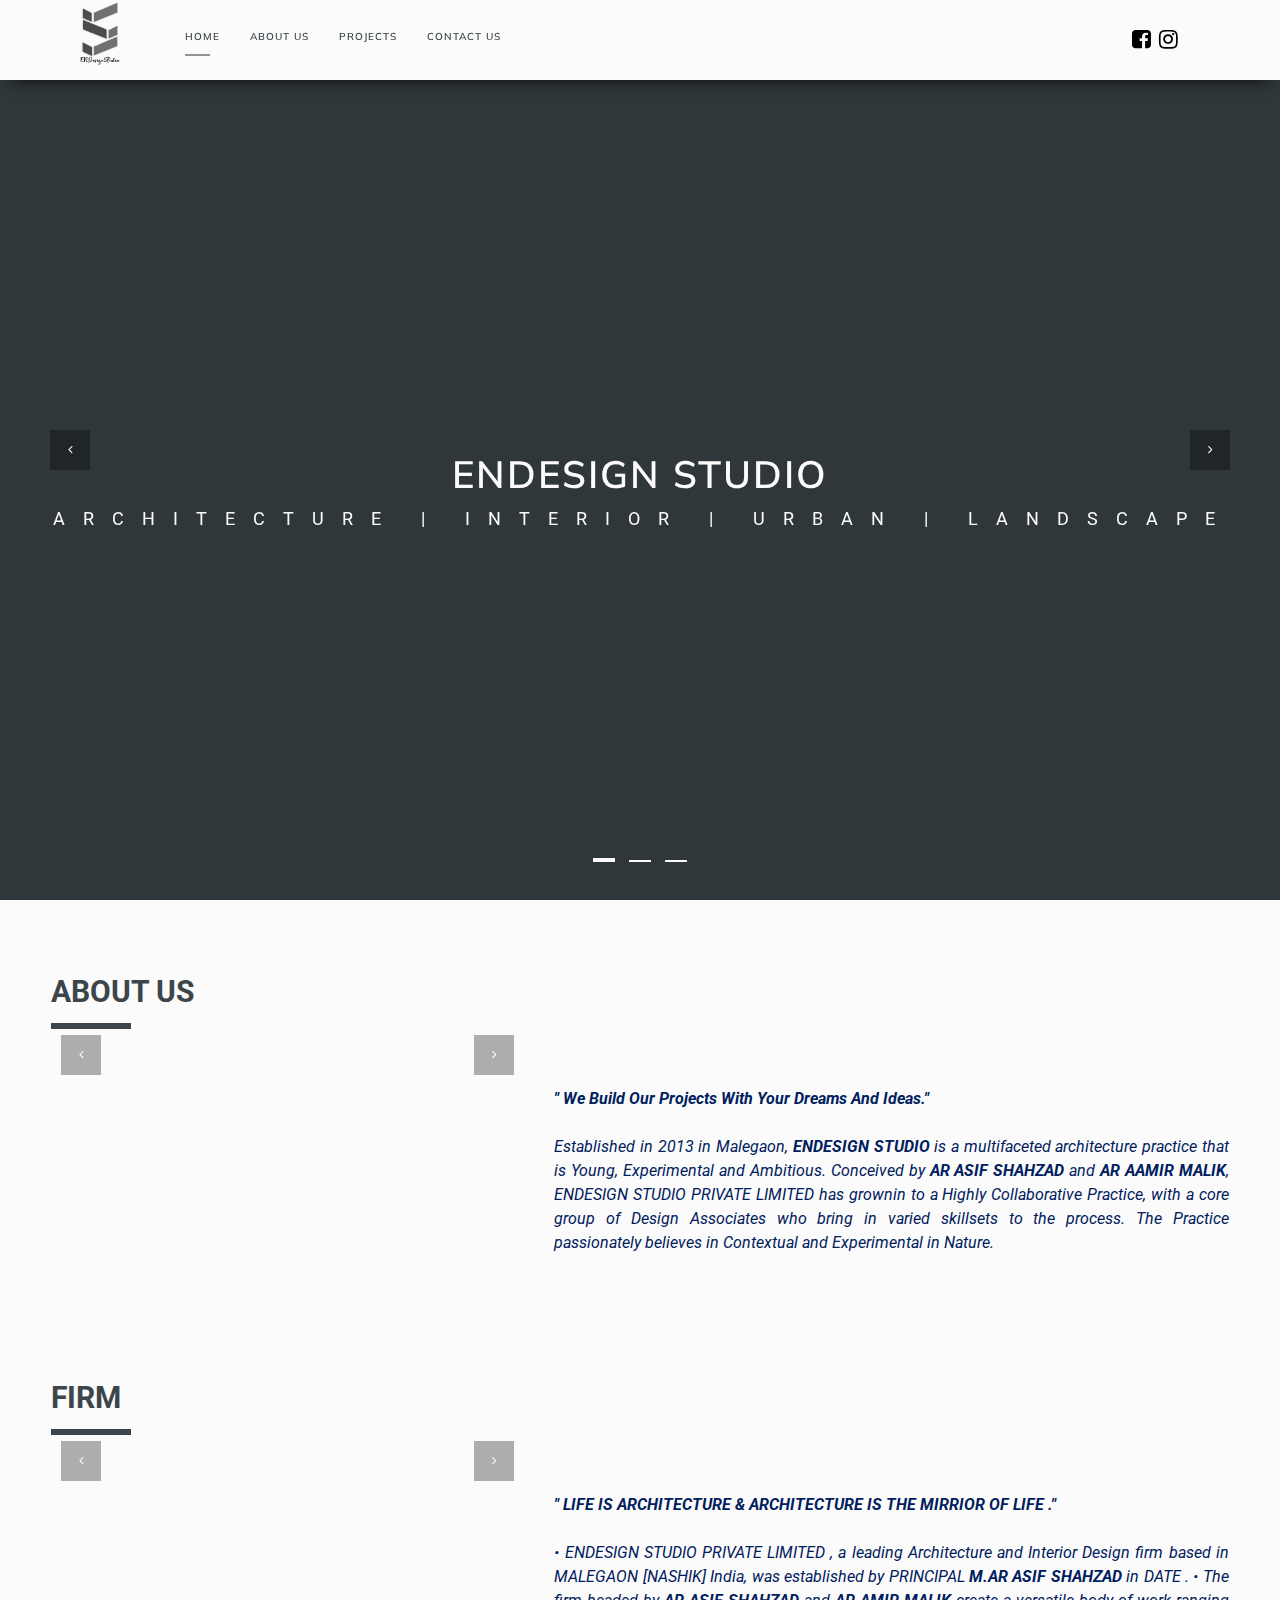
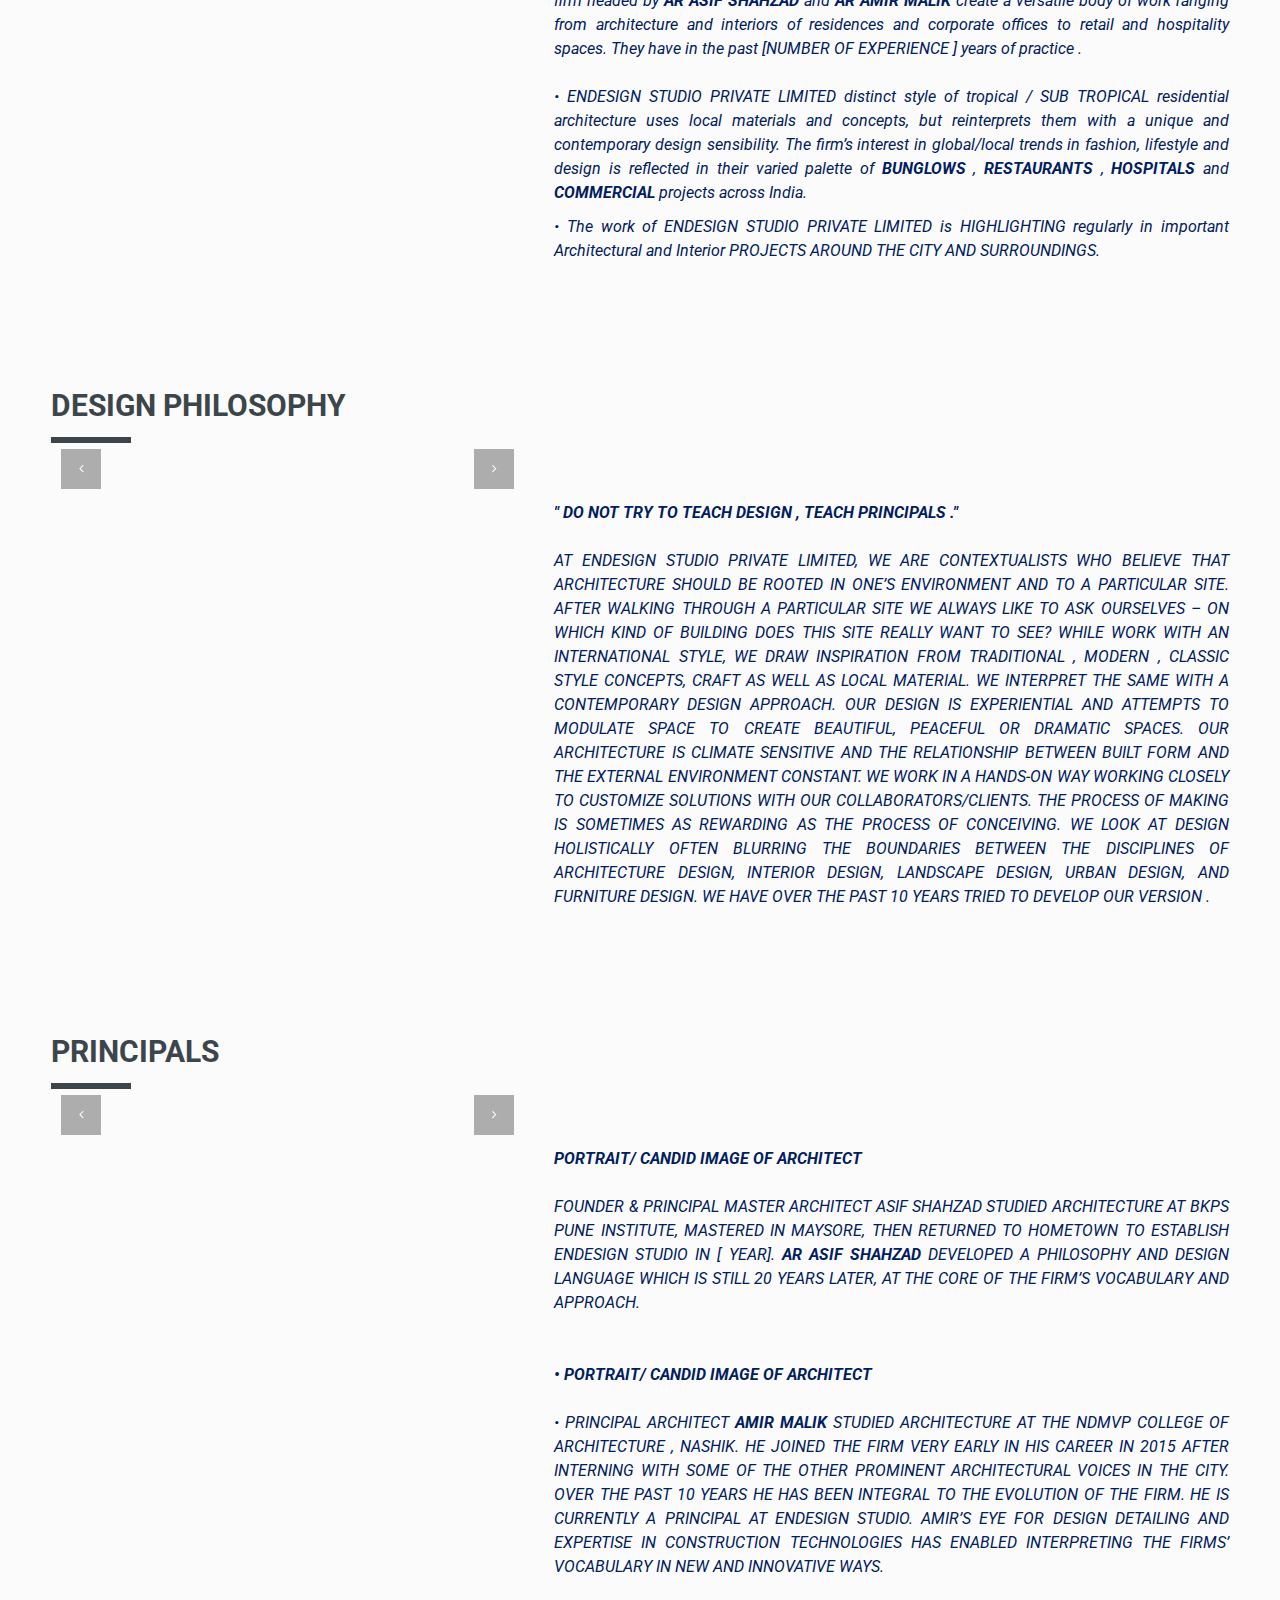
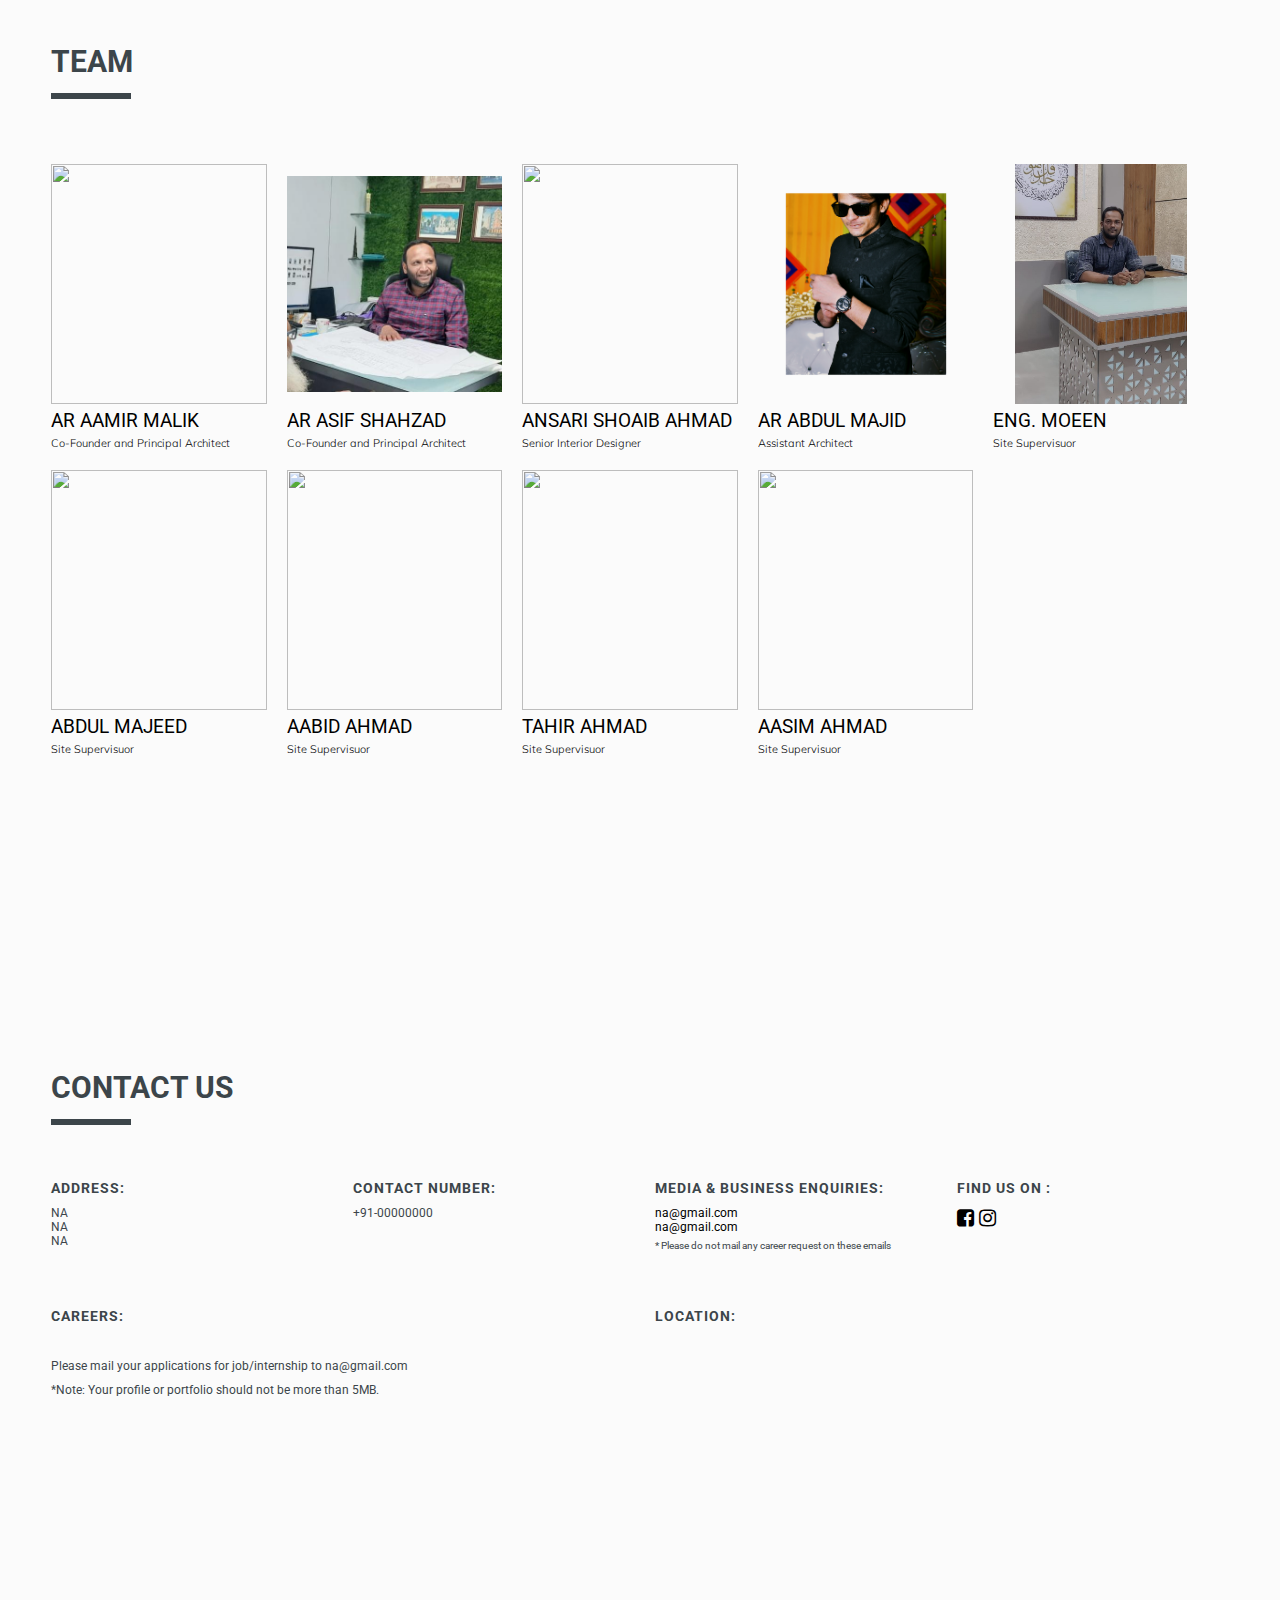
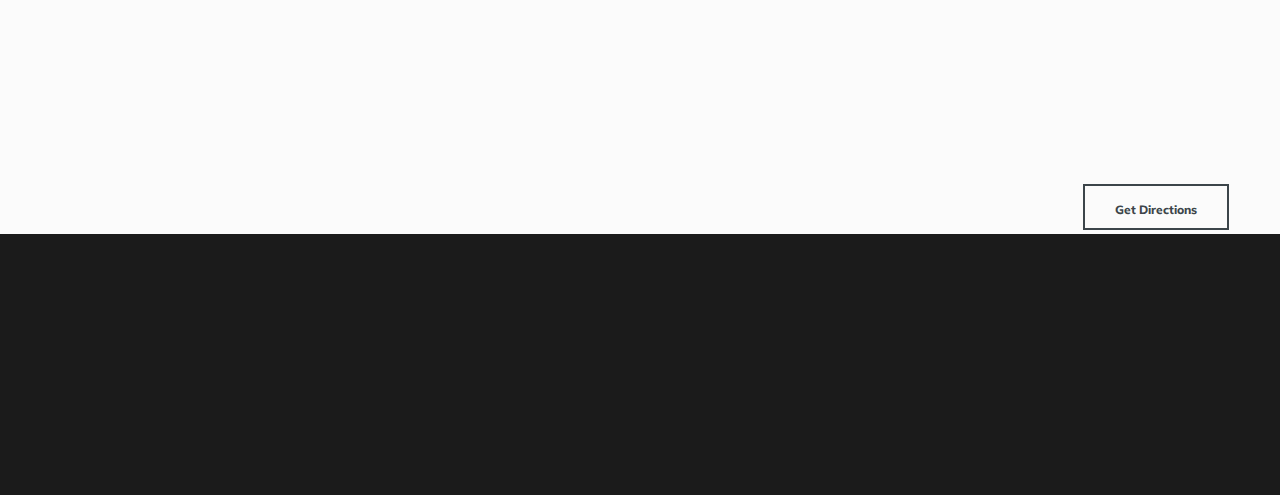
==== commit 412d77da: "Update" ====
--- a/index.html
+++ b/index.html
@@ -346,17 +346,170 @@
                                         <!--<h2 class="section-title" style="font-weight: bold;margin-top: -15px;">About Us</h2>-->
                                         <!-- section title  end -->
                                         <p>
-                                            <p class="MsoNormal"><i><span style="font-size: 12pt; line-height: 115%; color: rgb(0, 32, 96); border: 1pt none windowtext; padding: 0in; background-image: initial; background-position: initial; background-size: initial; background-repeat: initial; background-attachment: initial; background-origin: initial; background-clip: initial;">
+                                            <p class="MsoNormal"><i><span style="font-size: 12pt; line-height: 115%; color: rgb(0, 32, 96); border: 1pt none windowtext; padding: 0in; background-image: initial; background-position: initial; background-size: initial; background-repeat: initial; background-attachment: initial; background-origin: initial; background-clip: initial;"><br>
+                                                <b>" We Build Our Projects With Your Dreams And Ideas."</b><br>
+                                                <br>
                                                 Established in 2013 in Malegaon,
-                                                 <b>ENDESIGN STUDIO</b> is a multifaceted architecture practice that is Young,Experimental and Ambitious.
-                                                  Conceived by <b>AR ASIF SHAHZAD</b> and <b>AR AAMIR MALIK</b>,
-                                                  ENDESIGN STUDIO PRIVATE
-                                                  LIMITED has growning to a Highly Collaborative Practice,with a core group of Design Associates who bring in varied skillsets to the process.                           
-                                                   with a </span></i><i><span lang="EN-US" style="font-size: 12pt; line-height: 115%; color: rgb(0, 32, 96); border: 1pt none windowtext; padding: 0in; background-image: initial; background-position: initial; background-size: initial; background-repeat: initial; background-attachment: initial; background-origin: initial; background-clip: initial;">
-                                                    core group of
-Design Associates who bring in varied skillsets to the process.</span></i><i><span style="font-size: 12pt; line-height: 115%; color: rgb(0, 32, 96); border: 1pt none windowtext; padding: 0in; background-image: initial; background-position: initial; background-size: initial; background-repeat: initial; background-attachment: initial; background-origin: initial; background-clip: initial;"><o:p></o:p></span></i></p><p class="MsoNormal"><i><span style="font-size: 12pt; line-height: 115%; color: rgb(0, 32, 96); border: 1pt none windowtext; padding: 0in; background-image: initial; background-position: initial; background-size: initial; background-repeat: initial; background-attachment: initial; background-origin: initial; background-clip: initial;">
-    •	The firm headed by <b>AR ASIF SHAHZAD</b> and <b>AR AMIR MALIK</b> <u>create a versatile body of work ranging</u> from architecture and interiors of residences and corporate offices to retail and hospitality spaces. They have in the past [NUMBER OF EXPERIENCE ] years of practice.<o:p></o:p></span></i></p><p class="MsoNormal"><i><span style="font-size: 12pt; line-height: 115%; color: rgb(0, 32, 96); border: 1pt none windowtext; padding: 0in; background-image: initial; background-position: initial; background-size: initial; background-repeat: initial; background-attachment: initial; background-origin: initial; background-clip: initial;">
-        AT <b>ENDESIGN STUDIO PRIVATE LIMITED,</b> WE ARE CONTEXTUALISTS WHO 
+                                                 <b>ENDESIGN STUDIO</b> 
+                                                 is a multifaceted architecture practice that is Young, Experimental and Ambitious.
+                                                  Conceived by <b>AR ASIF SHAHZAD</b> and <b>AR AAMIR MALIK</b>, ENDESIGN STUDIO PRIVATE
+                                                  LIMITED has grownin to a Highly Collaborative Practice, with a core group of Design Associates who bring in varied skillsets to the process.
+                                                  The Practice passionately believes in Contextual and Experimental in Nature.
+                                                   </span></i><i><span lang="EN-US" style="font-size: 12pt; line-height: 115%; color: rgb(0, 32, 96); border: 1pt none windowtext; padding: 0in; background-image: initial; background-position: initial; background-size: initial; background-repeat: initial; background-attachment: initial; background-origin: initial; background-clip: initial;"></span></i></p>                                       </p>
+                                    </div>
+                                </div>
+                            </div>
+                            <!--  container end  -->  
+                        </section>
+                    </div>
+                    <div class="content" id="about">
+                        <section style="padding-bottom: 0px" id="aboutus" data-anchor="aboutus">
+                            <!-- section number   -->
+                            <!--<div class="sect-subtitle right-align-dec" data-top-bottom="transform: translateY(200px);" data-bottom-top="transform: translateY(-200px);"><span>01</span></div>-->
+                            <!-- section number  end  -->
+                            <!--  container  --> 
+                            <div class="container" style="margin-bottom: 30px;"  >
+                                <div class="row">
+                                    <div class="col-md-12">
+                                        <h3 class="section-title left-align-dec dec-title" style="padding-bottom: 0px;"><span><strong>FIRM</strong></span></h3>
+                                    </div>
+                                </div>
+                                <div class="row" >
+                                    <div class="col-md-5">
+                                        <!-- single slider  -->
+                                        <div class="parallax-box slider-box " style="left: 0%;">
+                                            <div class="single-slider-holder">
+                                                <div class="single-slider" data-loppsli="1">
+                                                    
+                                                        <div class="item">
+                                                            <img src="./admin/uploads/about_us_images/174c1032ab40dabbfbb016fa64b3daf9.jpg" alt="">
+                                                        </div>
+                                                        
+                                                        <div class="item">
+                                                            <img src="./admin/uploads/about_us_images/8e20380d6838a12f057035de4d898587.jpg" alt="">
+                                                        </div>
+
+                                                        
+                                                        <div class="item">
+                                                            <img src="./admin/uploads/about_us_images/cf8873cbb9b0e1e1dee5c6dfc376a9fc.jpg" alt="">
+                                                        </div>
+
+                                                        
+                                                        <div class="item">
+                                                            <img src="./admin/uploads/about_us_images/8aa4bf7c4bbc752eea94291a4c034644.jpg" alt="">
+                                                        </div>
+
+                                                        
+                                                        <div class="item">
+                                                            <img src="./admin/uploads/about_us_images/8f1339bb61574c1d9d572ded5178f215.jpg" alt="">
+                                                        </div>
+
+                                                        
+                                                        <div class="item">
+                                                            <img src="./admin/uploads/about_us_images/841078b6b6aa420afb375911abeb389b.jpg" alt="">
+                                                        </div>
+
+                                                        
+                                                </div>
+                                                <div class="customNavigation ssn">
+                                                    <a class="prev-slide transition"><i class="fa fa-angle-left"></i></a>
+                                                    <a class="next-slide transition"><i class="fa fa-angle-right"></i></a>
+                                                </div>
+                                            </div>
+                                            <!-- single slider  end -->
+                                        </div>
+                                    </div>
+                                    <div class="col-md-7">
+                                        <!-- section title  -->
+                                        <!--<h2 class="section-title" style="font-weight: bold;margin-top: -15px;">About Us</h2>-->
+                                        <!-- section title  end -->
+                                        <p>
+                                            <p class="MsoNormal"><i><span style="font-size: 12pt; line-height: 115%; color: rgb(0, 32, 96); border: 1pt none windowtext; padding: 0in; background-image: initial; background-position: initial; background-size: initial; background-repeat: initial; background-attachment: initial; background-origin: initial; background-clip: initial;"><br>
+                                                <b>" LIFE IS ARCHITECTURE & ARCHITECTURE IS THE MIRRIOR OF LIFE ."</b>
+                                                <br>
+                                                <br>
+                                                •  ENDESIGN STUDIO PRIVATE LIMITED , a leading Architecture and Interior Design firm based in MALEGAON [NASHIK] India, was established by PRINCIPAL<b> M.AR ASIF SHAHZAD</b> in DATE . 
+                                                •	The firm headed by<b> AR ASIF SHAHZAD</b> and<b> AR AMIR MALIK</b> create a versatile body of work ranging from architecture and interiors of residences and corporate offices to retail and hospitality spaces. They have in the past [NUMBER OF EXPERIENCE ] years of practice . 
+                                            </span></i><i><span lang="EN-US" style="font-size: 12pt; line-height: 115%; color: rgb(0, 32, 96); border: 1pt none windowtext; padding: 0in; background-image: initial; background-position: initial; background-size: initial; background-repeat: initial; background-attachment: initial; background-origin: initial; background-clip: initial;"><br>
+                                                <br>
+                                                    •	ENDESIGN STUDIO PRIVATE LIMITED distinct style of tropical / SUB TROPICAL residential architecture uses local materials and concepts, but reinterprets them with a unique and contemporary design sensibility. The firm’s interest in 
+global/local trends in fashion, lifestyle and design is reflected in their varied 
+palette of<b> BUNGLOWS</b> ,<b> RESTAURANTS</b> ,<b> HOSPITALS</b> and<b> COMMERCIAL</b> projects across India.</span></i><i><span style="font-size: 12pt; line-height: 115%; color: rgb(0, 32, 96); border: 1pt none windowtext; padding: 0in; background-image: initial; background-position: initial; background-size: initial; background-repeat: initial; background-attachment: initial; background-origin: initial; background-clip: initial;"><o:p></o:p></span></i></p><p class="MsoNormal"><i><span style="font-size: 12pt; line-height: 115%; color: rgb(0, 32, 96); border: 1pt none windowtext; padding: 0in; background-image: initial; background-position: initial; background-size: initial; background-repeat: initial; background-attachment: initial; background-origin: initial; background-clip: initial;">
+    •	The work of ENDESIGN STUDIO PRIVATE LIMITED is HIGHLIGHTING regularly in important Architectural and Interior PROJECTS AROUND THE CITY AND SURROUNDINGS.
+    </span></i></p>                                        </p>
+                                    </div>
+                                </div>
+                            </div>
+                            <!--  container end  -->  
+                        </section>
+                    </div>
+                    <div class="content" id="about">
+                        <section style="padding-bottom: 0px" id="aboutus" data-anchor="aboutus">
+                            <!-- section number   -->
+                            <!--<div class="sect-subtitle right-align-dec" data-top-bottom="transform: translateY(200px);" data-bottom-top="transform: translateY(-200px);"><span>01</span></div>-->
+                            <!-- section number  end  -->
+                            <!--  container  --> 
+                            <div class="container" style="margin-bottom: 30px;"  >
+                                <div class="row">
+                                    <div class="col-md-12">
+                                        <h3 class="section-title left-align-dec dec-title" style="padding-bottom: 0px;"><span><strong>DESIGN PHILOSOPHY</strong></span></h3>
+                                    </div>
+                                </div>
+                                <div class="row" >
+                                    <div class="col-md-5">
+                                        <!-- single slider  -->
+                                        <div class="parallax-box slider-box " style="left: 0%;">
+                                            <div class="single-slider-holder">
+                                                <div class="single-slider" data-loppsli="1">
+                                                    
+                                                        <div class="item">
+                                                            <img src="./admin/uploads/about_us_images/174c1032ab40dabbfbb016fa64b3daf9.jpg" alt="">
+                                                        </div>
+                                                        
+                                                        <div class="item">
+                                                            <img src="./admin/uploads/about_us_images/8e20380d6838a12f057035de4d898587.jpg" alt="">
+                                                        </div>
+
+                                                        
+                                                        <div class="item">
+                                                            <img src="./admin/uploads/about_us_images/cf8873cbb9b0e1e1dee5c6dfc376a9fc.jpg" alt="">
+                                                        </div>
+
+                                                        
+                                                        <div class="item">
+                                                            <img src="./admin/uploads/about_us_images/8aa4bf7c4bbc752eea94291a4c034644.jpg" alt="">
+                                                        </div>
+
+                                                        
+                                                        <div class="item">
+                                                            <img src="./admin/uploads/about_us_images/8f1339bb61574c1d9d572ded5178f215.jpg" alt="">
+                                                        </div>
+
+                                                        
+                                                        <div class="item">
+                                                            <img src="./admin/uploads/about_us_images/841078b6b6aa420afb375911abeb389b.jpg" alt="">
+                                                        </div>
+
+                                                        
+                                                </div>
+                                                <div class="customNavigation ssn">
+                                                    <a class="prev-slide transition"><i class="fa fa-angle-left"></i></a>
+                                                    <a class="next-slide transition"><i class="fa fa-angle-right"></i></a>
+                                                </div>
+                                            </div>
+                                            <!-- single slider  end -->
+                                        </div>
+                                    </div>
+                                    <div class="col-md-7">
+                                        <!-- section title  -->
+                                        <!--<h2 class="section-title" style="font-weight: bold;margin-top: -15px;">About Us</h2>-->
+                                        <!-- section title  end -->
+                                        <p>
+                                            <p class="MsoNormal"><i><span style="font-size: 12pt; line-height: 115%; color: rgb(0, 32, 96); border: 1pt none windowtext; padding: 0in; background-image: initial; background-position: initial; background-size: initial; background-repeat: initial; background-attachment: initial; background-origin: initial; background-clip: initial;"><br>
+                                                <b>" DO NOT TRY TO TEACH DESIGN , TEACH PRINCIPALS ."</b>
+                                                <br>
+                                                <br>
+                                                AT ENDESIGN STUDIO PRIVATE LIMITED, WE ARE CONTEXTUALISTS WHO 
 BELIEVE THAT ARCHITECTURE SHOULD BE ROOTED IN ONE’S ENVIRONMENT AND 
 TO A PARTICULAR SITE. AFTER WALKING THROUGH A PARTICULAR SITE WE
 ALWAYS LIKE TO ASK OURSELVES – ON WHICH KIND OF BUILDING DOES THIS SITE 
@@ -367,19 +520,101 @@
 ATTEMPTS TO MODULATE SPACE TO CREATE BEAUTIFUL, PEACEFUL OR 
 DRAMATIC SPACES. OUR ARCHITECTURE IS CLIMATE SENSITIVE AND THE 
 RELATIONSHIP BETWEEN BUILT FORM AND THE EXTERNAL 
-ENVIRONMENT CONSTANT. WE WORK IN A HANDS-ON WAY WORKING CLOSELY<br>
-<br> 
- </span></i><i><span lang="EN-US" style="font-size:12.0pt;line-height:115%;color:#002060">
-    PRINCIPAL ARCHITECT AMIR MALIK STUDIED ARCHITECTURE AT THE NDMVP COLLEGE OF ARCHITECTURE , NASHIK. HE JOINED THE FIRM VERY EARLY IN HIS CAREER IN 
-2015 AFTER INTERNING WITH SOME OF THE OTHER PROMINENT ARCHITECTURAL VOICES IN THE CITY. OVER THE PAST 10 YEARS HE HAS BEEN INTEGRAL TO THE EVOLUTION OF THE FIRM. 
-HE IS CURRENTLY A PRINCIPAL AT ENDESIGN STUDIO. AMIR’S EYE FOR DESIGN DETAILING AND EXPERTISE IN CONSTRUCTION TECHNOLOGIES HAS ENABLED INTERPRETING THE FIRMS’ VOCABULARY IN NEW AND INNOVATIVE WAYS.
- <o:p></o:p></span></i></p><p class="MsoNormal"></p>
-                                </div>
+ENVIRONMENT CONSTANT. WE WORK IN A HANDS-ON WAY WORKING CLOSELY 
+TO CUSTOMIZE SOLUTIONS WITH OUR COLLABORATORS/CLIENTS. THE PROCESS OF MAKING IS SOMETIMES AS REWARDING AS THE PROCESS OF CONCEIVING. 
+WE LOOK AT DESIGN HOLISTICALLY OFTEN BLURRING THE BOUNDARIES 
+BETWEEN THE DISCIPLINES OF ARCHITECTURE DESIGN, INTERIOR DESIGN, LANDSCAPE DESIGN, URBAN DESIGN, AND FURNITURE DESIGN. WE HAVE OVER THE PAST 10 YEARS TRIED TO DEVELOP OUR VERSION .
+</span></i></p>                                        </p>
+                                    </div>
                                 </div>
                             </div>
                             <!--  container end  -->  
                         </section>
                     </div>
+                    <div class="content" id="about">
+                        <section style="padding-bottom: 0px" id="aboutus" data-anchor="aboutus">
+                            <!-- section number   -->
+                            <!--<div class="sect-subtitle right-align-dec" data-top-bottom="transform: translateY(200px);" data-bottom-top="transform: translateY(-200px);"><span>01</span></div>-->
+                            <!-- section number  end  -->
+                            <!--  container  --> 
+                            <div class="container" style="margin-bottom: 30px;"  >
+                                <div class="row">
+                                    <div class="col-md-12">
+                                        <h3 class="section-title left-align-dec dec-title" style="padding-bottom: 0px;"><span><strong>PRINCIPALS</strong></span></h3>
+                                    </div>
+                                </div>
+                                <div class="row" >
+                                    <div class="col-md-5">
+                                        <!-- single slider  -->
+                                        <div class="parallax-box slider-box " style="left: 0%;">
+                                            <div class="single-slider-holder">
+                                                <div class="single-slider" data-loppsli="1">
+                                                    
+                                                        <div class="item">
+                                                            <img src="./admin/uploads/about_us_images/174c1032ab40dabbfbb016fa64b3daf9.jpg" alt="">
+                                                        </div>
+                                                        
+                                                        <div class="item">
+                                                            <img src="./admin/uploads/about_us_images/8e20380d6838a12f057035de4d898587.jpg" alt="">
+                                                        </div>
+
+                                                        
+                                                        <div class="item">
+                                                            <img src="./admin/uploads/about_us_images/cf8873cbb9b0e1e1dee5c6dfc376a9fc.jpg" alt="">
+                                                        </div>
+
+                                                        
+                                                        <div class="item">
+                                                            <img src="./admin/uploads/about_us_images/8aa4bf7c4bbc752eea94291a4c034644.jpg" alt="">
+                                                        </div>
+
+                                                        
+                                                        <div class="item">
+                                                            <img src="./admin/uploads/about_us_images/8f1339bb61574c1d9d572ded5178f215.jpg" alt="">
+                                                        </div>
+
+                                                        
+                                                        <div class="item">
+                                                            <img src="./admin/uploads/about_us_images/841078b6b6aa420afb375911abeb389b.jpg" alt="">
+                                                        </div>
+
+                                                        
+                                                </div>
+                                                <div class="customNavigation ssn">
+                                                    <a class="prev-slide transition"><i class="fa fa-angle-left"></i></a>
+                                                    <a class="next-slide transition"><i class="fa fa-angle-right"></i></a>
+                                                </div>
+                                            </div>
+                                            <!-- single slider  end -->
+                                        </div>
+                                    </div>
+                                    <div class="col-md-7">
+                                        <!-- section title  -->
+                                        <!--<h2 class="section-title" style="font-weight: bold;margin-top: -15px;">About Us</h2>-->
+                                        <!-- section title  end -->
+                                        <p>
+                                            <p class="MsoNormal"><i><span style="font-size: 12pt; line-height: 115%; color: rgb(0, 32, 96); border: 1pt none windowtext; padding: 0in; background-image: initial; background-position: initial; background-size: initial; background-repeat: initial; background-attachment: initial; background-origin: initial; background-clip: initial;"><br>
+                                                <b>PORTRAIT/ CANDID IMAGE OF ARCHITECT</b>
+                                                <br>
+                                                <br>
+                                                FOUNDER & PRINCIPAL MASTER ARCHITECT ASIF SHAHZAD STUDIED ARCHITECTURE AT BKPS PUNE INSTITUTE, MASTERED IN MAYSORE, THEN RETURNED TO HOMETOWN TO 
+ESTABLISH ENDESIGN STUDIO IN [ YEAR].<b> AR ASIF SHAHZAD</b> DEVELOPED A PHILOSOPHY AND DESIGN LANGUAGE WHICH IS STILL 20 YEARS LATER, AT THE CORE OF THE FIRM’S VOCABULARY AND APPROACH.<br>
+<br>
+<br>
+<b> •	PORTRAIT/ CANDID IMAGE OF ARCHITECT</b>
+<br>
+<br>
+•	PRINCIPAL ARCHITECT <b> AMIR MALIK</b> STUDIED ARCHITECTURE AT THE NDMVP COLLEGE OF ARCHITECTURE , NASHIK. HE JOINED THE FIRM VERY EARLY IN HIS CAREER IN 
+2015 AFTER INTERNING WITH SOME OF THE OTHER PROMINENT ARCHITECTURAL VOICES IN THE CITY. OVER THE PAST 10 YEARS HE HAS BEEN INTEGRAL TO THE EVOLUTION OF THE FIRM. 
+HE IS CURRENTLY A PRINCIPAL AT ENDESIGN STUDIO. AMIR’S EYE FOR DESIGN DETAILING AND EXPERTISE IN CONSTRUCTION TECHNOLOGIES HAS ENABLED INTERPRETING THE FIRMS’ VOCABULARY IN NEW AND INNOVATIVE WAYS.
+</span></i></p>                                        </p>
+                                    </div>
+                                </div>
+                            </div>
+                            <!--  container end  -->  
+                        </section>
+                    </div>
+
 
                     <div class="content">
                         <section style="padding: 0px 0;" >
